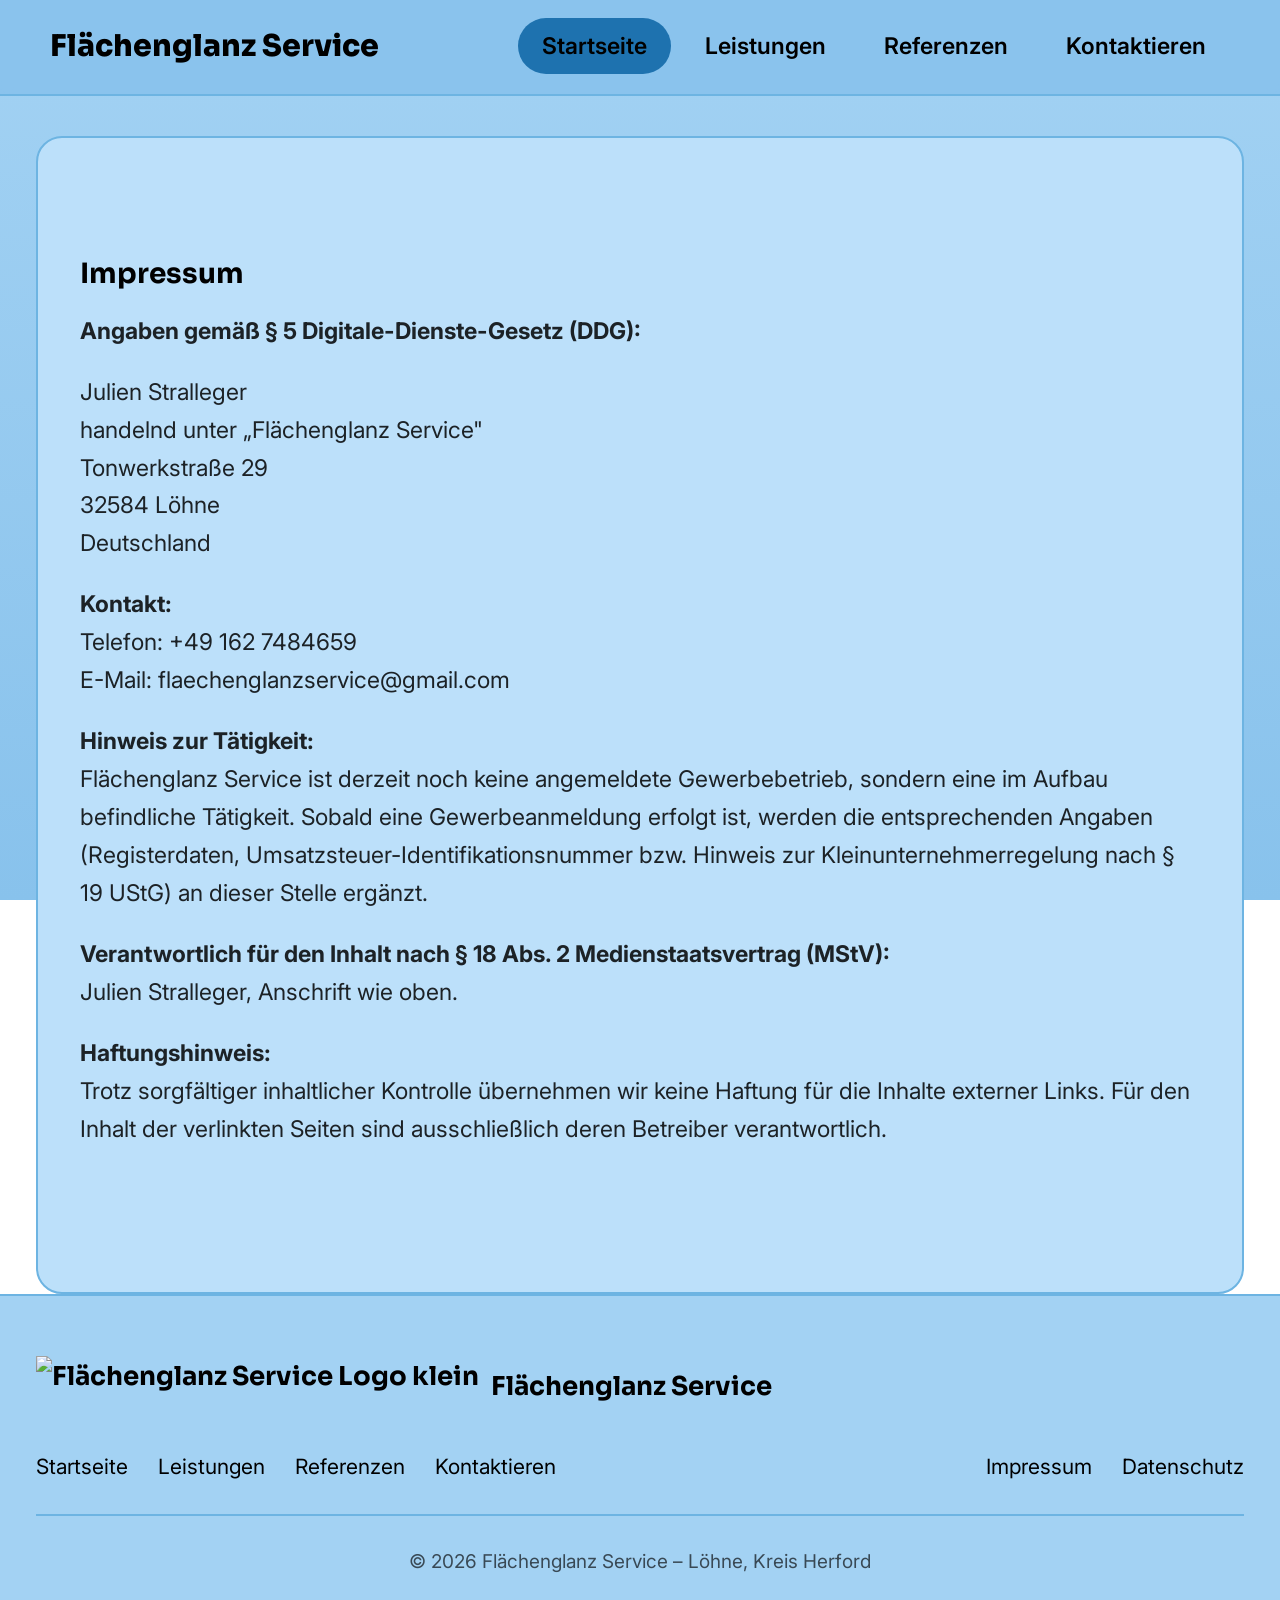
==== impressum-datenschutz.html @ c99ea128 "..." ====
<!DOCTYPE html>
<html lang="de">
<head>
<meta charset="UTF-8">
<meta name="viewport" content="width=device-width, initial-scale=1.0">
<title>Impressum & Datenschutz | Flächenglanz Service Löhne</title>
<meta name="description" content="Impressum und Datenschutzerklärung von Flächenglanz Service, Tonwerkstraße 29, 32584 Löhne.">
<meta name="robots" content="noindex, follow">
<meta name="keywords" content="Fensterreinigung Löhne, Fensterputzer Löhne, Fensterreinigung Kreis Herford, Glasreinigung Löhne, Fensterreinigung NRW, Flächenglanz Service">
<meta name="author" content="Flächenglanz Service">
<meta name="geo.region" content="DE-NW">
<meta name="geo.placename" content="Löhne">
<link rel="canonical" href="https://flaechenglanz.github.io/service/impressum-datenschutz.html">

<!-- Open Graph / Social Media Vorschau -->
<meta property="og:type" content="website">
<meta property="og:site_name" content="Flächenglanz Service">
<meta property="og:title" content="Impressum & Datenschutz | Flächenglanz Service">
<meta property="og:description" content="Rechtliche Informationen und Datenschutzerklärung von Flächenglanz Service.">
<meta property="og:image" content="https://flaechenglanz.github.io/service/images/Titelbild.jpg">
<meta property="og:url" content="https://flaechenglanz.github.io/service/impressum-datenschutz.html">
<meta property="og:locale" content="de_DE">
<meta name="twitter:card" content="summary_large_image">
<meta name="twitter:title" content="Impressum & Datenschutz | Flächenglanz Service">
<meta name="twitter:description" content="Rechtliche Informationen und Datenschutzerklärung von Flächenglanz Service.">
<meta name="twitter:image" content="https://flaechenglanz.github.io/service/images/Titelbild.jpg">

<link rel="icon" href="images/Logo_67.png">

<script type="application/ld+json">
{
  "@context": "https://schema.org",
  "@type": "LocalBusiness",
  "name": "Flächenglanz Service",
  "image": "images/Titelbild.jpg",
  "telephone": "+49 162 7484659",
  "email": "flaechenglanzservice@gmail.com",
  "priceRange": "€€",
  "address": {
    "@type": "PostalAddress",
    "streetAddress": "Tonwerkstraße 29",
    "addressLocality": "Löhne",
    "postalCode": "32584",
    "addressRegion": "NRW",
    "addressCountry": "DE"
  },
  "areaServed": {
    "@type": "GeoCircle",
    "geoMidpoint": {
      "@type": "GeoCoordinates",
      "latitude": 52.2045,
      "longitude": 8.7011
    },
    "geoRadius": "5000"
  },
  "description": "Professionelle Fensterreinigung in Löhne und Umgebung. Streifenfrei, zuverlässig und zu fairen Preisen.",
  "url": "https://flaechenglanz.github.io/service/"
}
</script>

<link rel="stylesheet" href="https://unpkg.com/leaflet@1.9.4/dist/leaflet.css" />
<script src="https://unpkg.com/leaflet@1.9.4/dist/leaflet.js"></script>

<style>
/* ==========================================================================
   Flächenglanz Service — Stylesheet v8 (Fixed & Restored)
   Design: durchgängig HELLES Blau-Theme
   Regel: Schriftfarbe ist IMMER Schwarz. Alle anderen Farben sind reine Blautöne.
   ========================================================================== */

@import url('https://fonts.googleapis.com/css2?family=Sora:wght@400;600;700;800&family=Inter:wght@400;500;600;700&display=swap');

:root{
  --c-950:#A3D2F3;   
  --c-900:#88C2EC;   
  --c-800:#BCE0FA;   
  --c-700:#6DB4E2;   
  --c-600:#4A9DD6;
  --c-500:#2785C8;
  --c-400:#1E72AF;   
  --c-300:#155E93;   
  --c-200:#0F456D;   
  --c-100:#082E4B;
  --c-why:#7BBBE7; /* exakte rechnerische Mitte zwischen Titelbild-Ton (c-950/c-900) und Über-mich-Ton (c-700/c-600) */

  --ink:#000000;
  --ink-on-dark:#000000;
  --ink-soft:rgba(0,0,0,0.85);
  --ink-faint:rgba(0,0,0,0.65);

  --font-display:'Sora', 'Inter', sans-serif;
  --font-body:'Inter', sans-serif;

  --radius-lg:26px;
  --radius-md:18px;
  --shadow-soft:0 24px 55px -20px rgba(12,45,70,0.35);
  --shadow-card:0 12px 35px -12px rgba(12,45,70,0.25);
  --max-w:1800px; 
}

*,*::before,*::after{ box-sizing:border-box; }
html{ scroll-behavior:smooth; font-size:20px; overflow-x:hidden; }
@media (max-width:720px){ html{ font-size:17px; } }
@media (max-width:420px){ html{ font-size:15px; } }

body{
  margin:0;
  font-family:var(--font-body);
  color:var(--ink);
  background:linear-gradient(180deg, var(--c-950) 0%, var(--c-900) 100%);
  background-attachment:fixed;
  line-height:1.65;
  -webkit-font-smoothing:antialiased;
  overflow-x:hidden;
  width:100%;
}

img{ max-width:100%; display:block; }
a{ color:inherit; text-decoration:none; cursor:pointer; }

h1,h2,h3,h4{
  font-family:var(--font-display);
  color:var(--ink);
  line-height:1.15;
  margin:0 0 .6em;
}

/* Specific styling for internal subpage headings to be only minimally larger than text */
.web-page:not(#page-startseite) h1 {
  font-size: 1.4rem;
  font-weight: 700;
}
.web-page:not(#page-startseite) h2 {
  font-size: 1.3rem;
  font-weight: 700;
}

.eyebrow{
  display:inline-flex;
  align-items:center;
  gap:.5em;
  font-weight:700;
  font-size:.85rem;
  letter-spacing:.14em;
  text-transform:uppercase;
  color:var(--ink);
}
.eyebrow::before{
  content:"";
  width:30px; height:3px;
  background:var(--c-400);
  display:inline-block;
}

.web-page { display: none; }
.web-page.active-page { display: block; }

.color-glow{ position:absolute; inset:0; overflow:hidden; pointer-events:none; z-index:0; }
.color-glow::before,.color-glow::after{ content:""; position:absolute; border-radius:50%; filter:blur(100px); }
.color-glow.blue::before{ width:400px; height:400px; top:-80px; right:-60px; background:rgba(30,114,175,0.25); }
.color-glow.teal::before{ width:360px; height:360px; bottom:-100px; left:-60px; background:rgba(30,114,175,0.20); }
.color-glow.gold::before{ width:340px; height:340px; top:-60px; left:8%; background:rgba(21,94,147,0.18); }
.color-glow.gold::after{ width:280px; height:280px; bottom:-80px; right:6%; background:rgba(30,114,175,0.15); }

.container{ max-width:var(--max-w); margin:0 auto; padding:0 50px; }
@media (max-width:600px){ .container{ padding:0 24px; } }
section{ position:relative; }
.section-pad{ padding:150px 0; }
@media (max-width:720px){ .section-pad{ padding:90px 0; } }

.glanz-streak{ position:absolute; inset:0; overflow:hidden; pointer-events:none; z-index:0; }
.glanz-streak::before{
  content:"";
  position:absolute;
  top:-20%; left:60%;
  width:35%; height:160%;
  background:linear-gradient(115deg, transparent 40%, rgba(30,114,175,0.35) 48%, rgba(30,114,175,0.55) 50%, rgba(30,114,175,0.35) 52%, transparent 60%);
  transform:rotate(8deg);
  opacity:.4;
}

/* ---------- Header ---------- */
.site-header{
  position:sticky; top:0; z-index:100;
  background:rgba(136,194,236,0.94);
  backdrop-filter:blur(12px);
  border-bottom:2px solid var(--c-700);
}
.nav-inner{
  display:flex; align-items:center; justify-content:space-between;
  padding:22px 50px; max-width:var(--max-w); margin:0 auto;
}
@media (max-width:600px){ .nav-inner{ padding:16px 20px; } }
.brand{
  display:flex; align-items:center; gap:14px;
  font-family:var(--font-display); font-weight:800; font-size:1.5rem;
  color:var(--ink);
}
@media (max-width:420px){ .brand{ font-size:1.15rem; } }

.nav-links{ display:flex; gap:10px; list-style:none; margin:0; padding:0; }
.nav-links a{
  color:var(--ink); font-weight:600; font-size:1.15rem;
  padding:14px 24px; border-radius:999px;
  transition:background .2s ease, color .2s ease;
}
.nav-links a:hover{ background:var(--c-700); color:var(--ink); }
.nav-links a.active{ background:var(--c-400); color:var(--ink); }

.nav-toggle{ display:none; background:none; border:none; color:var(--ink); font-size:1.8rem; cursor:pointer; }
@media (max-width:960px){
  .nav-links{ position:absolute; top:100%; left:0; right:0; flex-direction:column; background:var(--c-950); padding:16px; display:none; gap:4px; border-bottom:2px solid var(--c-700); }
  .nav-links.open{ display:flex; }
  .nav-toggle{ display:block; }
}

/* ---------- Buttons ---------- */
.btn{
  display:inline-flex; align-items:center; justify-content:center; gap:12px;
  padding:22px 46px; border-radius:999px; font-weight:700; font-size:1.2rem;
  border:2px solid transparent; cursor:pointer; color:var(--ink);
  transition:transform .18s ease, box-shadow .18s ease, background .18s ease, color .18s ease;
  white-space:nowrap; text-align:center;
  max-width:100%; overflow-wrap:break-word;
}
/* Buttons innerhalb von Grid-Karten dürfen umbrechen, damit sie nie die Karte sprengen */
.social-card .btn,
.clean-card .btn,
.ba-slider-grid .btn,
.pricecalc-card .btn{ white-space:normal; }

/* Grid-Kinder dürfen unter ihre Inhaltsbreite schrumpfen -> verhindert Overflow bei langen Buttons/Texten */
.social-proof-grid > *,
.clean-grid > *,
.ba-slider-grid > *,
.hero-grid > *,
.why-grid > *,
.about-grid > *,
.contact-layout > *{ min-width:0; }
.btn:hover{ transform:translateY(-3px) scale(1.02); box-shadow:0 16px 30px -8px rgba(30,114,175,0.55); }

.btn-primary{
  background:var(--c-400); color:var(--ink);
  box-shadow:0 12px 26px -10px rgba(30,114,175,0.45);
}
.btn-primary:hover{ background:var(--c-500); }

.btn-ghost{ background:transparent; border-color:var(--c-400); color:var(--ink); }
.btn-ghost:hover{ background:rgba(30,114,175,0.18); }

.btn-outline-navy{ background:transparent; border-color:var(--c-400); color:var(--ink); }
.btn-outline-navy:hover{ background:var(--c-400); color:var(--ink); }

.btn-row{ display:flex; gap:20px; flex-wrap:wrap; }

/* ---------- Hero ---------- */
.hero{
  position:relative;
  background:linear-gradient(155deg, var(--c-950) 0%, var(--c-900) 55%, var(--c-700) 100%);
  color:var(--ink);
  overflow:hidden;
  padding:150px 0 200px;
}
/* Startseite: Titel-Bereich bekommt die normale Standard-Blaufarbe der Website (wie Header/Body) */
#page-startseite .hero{
  background:linear-gradient(180deg, var(--c-950) 0%, var(--c-900) 100%);
}
.hero-grid {
  display: grid;
  grid-template-columns: 1.1fr 0.9fr;
  gap: 60px;
  align-items: center;
}
@media (max-width: 960px) {
  .hero-grid {
    grid-template-columns: 1fr;
    gap: 40px;
  }
}

#page-startseite .hero h1{ color:var(--ink); font-size:clamp(3.2rem, 5.5vw, 5.2rem); font-weight:800; margin-bottom:.4em; }
.hero .lead{ font-size:1.5rem; color:var(--ink-soft); max-width:52ch; margin-bottom:2.2em; }
.hero-tagline{ font-family:var(--font-display); font-weight:600; font-size:1.6rem; color:var(--ink); margin-bottom:.7em; }

.hero-photo-wrap{ position:relative; justify-self:end; width:100%; max-width:700px; }
.hero-photo{
  width:100%; border-radius:var(--radius-lg);
  box-shadow:var(--shadow-soft); transform:rotate(2.5deg);
  border:8px solid var(--c-700);
  transition: transform .25s ease, box-shadow .25s ease;
}
.hero-photo:hover {
  transform: rotate(2.5deg) scale(1.03);
  box-shadow: 0 30px 65px -15px rgba(12,45,70,0.5);
}
@media (max-width:900px){
  .hero-photo{ transform:none; }
  .hero-photo:hover{ transform:scale(1.02); }
}

.hero-badge{
  position:absolute; bottom:-30px; left:-35px;
  background:var(--c-800); color:var(--ink);
  padding:22px 32px; border-radius:var(--radius-md); box-shadow:var(--shadow-card);
  font-family:var(--font-display); font-weight:700; font-size:1.2rem;
  display:flex; align-items:center; gap:12px; transform:rotate(-3deg);
  border:2px solid var(--c-700);
  transition: transform .25s ease;
}
.hero-badge:hover {
  transform: rotate(-3deg) scale(1.04);
}
.hero-badge .dot{ width:12px; height:12px; border-radius:50%; background:var(--c-400); flex:none; }
@media (max-width:900px){ .hero-badge{ left:12px; bottom:-20px; transform:rotate(0deg); } }
@media (max-width:520px){ .hero-badge{ left:0; bottom:-20px; font-size:.9rem; padding:12px 18px; } }

/* ---------- Glass Cards ---------- */
.glass-card{
  background:rgba(188,224,250,0.85);
  border:2px solid var(--c-700);
  backdrop-filter:blur(16px);
  border-radius:var(--radius-lg);
  box-shadow:var(--shadow-card);
  transition: transform .25s ease, box-shadow .25s ease;
}
.glass-card:hover {
  transform: scale(1.02);
  box-shadow: 0 20px 45px -10px rgba(12,45,70,0.35);
}

/* ---------- Warum-mich-wählen ---------- */
.why-section{ background:var(--c-why); position:relative; overflow:hidden; }
.why-grid{ display:grid; grid-template-columns:1.15fr .85fr; gap:80px; align-items:center; position:relative; z-index:1; }
@media (max-width:900px){ .why-grid{ grid-template-columns:1fr; } }
.why-photo img{ width:100%; }
.why-photo img{ 
  border-radius:var(--radius-lg); box-shadow:var(--shadow-card); transform:rotate(-2deg); border:8px solid var(--c-700); width:100%; 
  transition: transform .25s ease, box-shadow .25s ease;
}
.why-photo img:hover {
  transform: rotate(-2deg) scale(1.03);
  box-shadow: 0 25px 50px -15px rgba(12,45,70,0.4);
}
@media (max-width:900px){
  .why-photo img{ transform:none; }
  .why-photo img:hover{ transform:scale(1.02); }
}

.check-list{ list-style:none; margin:0; padding:0; display:grid; gap:20px; }
.check-list li{
  display:flex; align-items:flex-start; gap:20px;
  font-size:1.35rem; font-weight:600; color:var(--ink);
  background:var(--c-800); padding:26px 32px; border-radius:var(--radius-md);
  border:2px solid var(--c-700);
  transition: transform .25s ease, box-shadow .25s ease;
}
.check-list li:hover {
  transform: scale(1.02);
  box-shadow: 0 16px 30px -10px rgba(12,45,70,0.3);
}
.check-list .tick{
  flex:none; width:40px; height:40px; border-radius:50%;
  background:var(--c-400); color:var(--ink);
  display:flex; align-items:center; justify-content:center; font-size:1.2rem; font-weight:800;
}

/* ---------- Über-mich Sektion ---------- */
.about-section{ background:linear-gradient(200deg, var(--c-700) 0%, var(--c-600) 50%, var(--c-700) 100%); color:var(--ink); position:relative; overflow:hidden; }
/* Bild und Text sollen auf JEDEM Gerät (Handy, iPad, PC) exakt das gleiche Größenverhältnis behalten -> feste 1fr/1fr Spalten, keine Umschaltung auf einspaltig */
.about-grid{ display:grid; grid-template-columns:1fr 1fr; gap:80px; align-items:center; position:relative; z-index:1; }
.about-grid img{ 
  border-radius:var(--radius-lg); box-shadow:var(--shadow-soft); transform:rotate(2deg); border:8px solid var(--c-700); 
  width:100%; margin: 0 auto; 
  transition: transform .25s ease, box-shadow .25s ease;
}
.about-grid img:hover {
  transform: rotate(2deg) scale(1.03);
  box-shadow: 0 30px 60px -15px rgba(12,45,70,0.45);
}
@media (max-width:600px){
  .about-grid{ gap:24px; }
}
#page-startseite .about-section h2{ font-size:2.4rem; color:var(--ink); }
.about-section p{ color:var(--ink-soft); font-size:1.3rem; }

/* ---------- CTA Band ---------- */
.cta-band{ background:linear-gradient(135deg, var(--c-950) 0%, var(--c-900) 60%, var(--c-950) 100%); color:var(--ink); text-align:center; padding:100px 0; border-top:2px solid var(--c-700); position:relative; z-index:1; }
.cta-band h2{ font-size:2.5rem; color:var(--ink); }
.cta-band p{ font-size:1.3rem; color:var(--ink-soft); max-width:60ch; margin:0 auto 2.2em; }

/* ---------- Footer ---------- */
.site-footer{ background:var(--c-950); color:var(--ink); padding:60px 0 40px; font-size:1.05rem; border-top:2px solid var(--c-700); }
.footer-inner{
  display:flex; flex-wrap:wrap; justify-content:space-between; gap:30px; align-items:center;
  border-bottom:2px solid var(--c-700); padding-bottom:30px; margin-bottom:30px;
}
.footer-brand{ display:flex; align-items:center; gap:12px; font-family:var(--font-display); font-weight:700; color:var(--ink); font-size:1.3rem; }
.footer-brand img{ height:64px; }
.footer-links{ display:flex; gap:30px; flex-wrap:wrap; list-style:none; margin:0; padding:0; }
.footer-links a{ color:var(--ink); }
.footer-links a:hover{ color:var(--c-300); }
.footer-legal{ text-align:center; color:var(--ink-faint); font-size:.95rem; }

/* ---------- Leistungen Grid ---------- */
/* Immer exakt 3 Leistungen pro Reihe (2 Reihen à 3) auf jedem Gerät -> Handy, iPad und PC */
.clean-grid{ display:grid; grid-template-columns:repeat(3, 1fr); gap:36px; margin-top:40px; }
.clean-card{
  background:var(--c-800); border-radius:var(--radius-lg); overflow:hidden;
  box-shadow:var(--shadow-card); border:2px solid var(--c-700); border-top:5px solid var(--c-400);
  transition: transform .25s ease, box-shadow .25s ease;
}
.clean-card:hover {
  transform: scale(1.03);
  box-shadow: 0 20px 45px -12px rgba(12,45,70,0.35);
}
.clean-card .clean-media{ height:280px; overflow:hidden; }
.clean-card .clean-media img{ width:100%; height:100%; object-fit:cover; }
.clean-card .clean-body{ padding:36px; }
.clean-card .clean-num{ font-family:var(--font-display); font-weight:800; font-size:.9rem; color:var(--ink); letter-spacing:.1em; }
.clean-card h3{ font-size:1.45rem; margin:.4em 0 0; color:var(--ink); }
.clean-card p{ color:var(--ink-soft); font-size:1.15rem; margin:.6em 0 0; }

/* ---------- Preisrechner CTA-Karte ---------- */
.pricecalc-card{
  display:grid; grid-template-columns:1.1fr 1fr; gap:0; align-items:stretch;
  overflow:hidden; background:var(--c-800); border-radius:var(--radius-lg);
  box-shadow:var(--shadow-card); border:2px solid var(--c-700);
  transition: transform .25s ease, box-shadow .25s ease;
}
.pricecalc-card:hover {
  transform: scale(1.02);
  box-shadow: 0 22px 50px -10px rgba(12,45,70,0.35);
}
.pricecalc-card .pricecalc-media{
  display:flex; align-items:center; justify-content:center;
  background:var(--c-900); padding:30px;
}
.pricecalc-card img{ width:100%; height:100%; max-height:480px; object-fit:contain; }
.pricecalc-card .pricecalc-text{ padding:60px; display:flex; flex-direction:column; justify-content:center; }
.pricecalc-card .pricecalc-text h3{ font-size:2rem; }
.pricecalc-card .pricecalc-text p{ font-size:1.3rem; margin-bottom:1.8em; }
@media (max-width:960px){
  .pricecalc-card{ grid-template-columns:1fr; }
  .pricecalc-card .pricecalc-media{ padding:30px; }
  .pricecalc-card img{ height:auto; max-height:360px; }
}

/* ---------- FAQ Akkordeon ---------- */
.faq-list{ display:grid; gap:24px; margin-top:30px; }
.faq-item{
  background:var(--c-800); border:2px solid var(--c-700); border-radius:var(--radius-lg);
  overflow:hidden; border-left:5px solid var(--c-400);
  transition: transform .25s ease, box-shadow .25s ease;
}
.faq-item:hover {
  transform: scale(1.015);
  box-shadow: 0 15px 35px -10px rgba(12,45,70,0.3);
}
.faq-item summary{
  list-style:none; cursor:pointer; padding:34px 40px;
  display:flex; align-items:center; justify-content:space-between; gap:20px;
  font-family:var(--font-display); font-weight:700; font-size:1.45rem; color:var(--ink);
}
.faq-item summary::-webkit-details-marker{ display:none; }
.faq-item summary .faq-plus{
  flex:none; width:36px; height:36px; border-radius:50%; background:var(--c-700); color:var(--ink);
  display:flex; align-items:center; justify-content:center; font-size:1.3rem; font-weight:800;
  transition:transform .2s ease, background .2s ease;
}
.faq-item[open] summary .faq-plus{ background:var(--c-400); color:var(--ink); transform:rotate(45deg); }
.faq-item .faq-body{ padding:0 40px 36px; display:grid; grid-template-columns:auto 1fr; gap:24px; align-items:start; }
.faq-item .faq-icon{
  flex:none; width:50px; height:50px; border-radius:50%;
  background:var(--c-700); color:var(--ink);
  display:flex; align-items:center; justify-content:center;
  font-size:1.3rem; font-weight:800; font-family:var(--font-display);
}
.faq-item .faq-text{ display:grid; gap:16px; font-size:1.2rem; }
.faq-item .faq-body p{ color:var(--ink-soft); margin:0; }

/* ---------- Referenzen ---------- */
.ba-slider-grid{ display:grid; grid-template-columns:repeat(auto-fit, minmax(280px, 1fr)); gap:36px; margin:40px 0 0; }
.ba-slider{
  position:relative; border-radius:var(--radius-lg); overflow:hidden;
  box-shadow:var(--shadow-card); border:2px solid var(--c-700); background:var(--c-800);
  user-select:none; -webkit-user-select:none;
  transition: transform .25s ease, box-shadow .25s ease;
}
.ba-slider:hover {
  transform: scale(1.02);
  box-shadow: 0 20px 45px -12px rgba(12,45,70,0.4);
}
.ba-slider .ba-frame{ position:relative; width:100%; overflow:hidden; aspect-ratio:4/3; }
.ba-slider img{ position:absolute; inset:0; width:100%; height:100%; object-fit:cover; display:block; }
.ba-slider .ba-handle{
  position:absolute; top:0; bottom:0; width:3px; background:rgba(0,0,0,0.6);
  pointer-events:none; z-index:3;
}
.ba-slider .ba-label{
  position:absolute; top:18px; z-index:2; font-family:var(--font-display); font-weight:700;
  font-size:.9rem; letter-spacing:.08em; text-transform:uppercase; color:var(--ink);
  background:rgba(188,224,250,0.92); padding:8px 16px; border-radius:999px;
  border:2px solid var(--c-700); pointer-events:none;
}
.ba-label-left { left: 18px; }
.ba-label-right { right: 18px; }

.social-proof-grid{ display:grid; grid-template-columns:repeat(auto-fit, minmax(300px, 1fr)); gap:36px; }
.social-card{
  border-radius:var(--radius-lg); overflow:hidden; box-shadow:var(--shadow-card);
  background:var(--c-800); border:2px solid var(--c-700); text-align:center; 
  transition: transform .2s ease, box-shadow .2s ease;
  border-bottom:5px solid var(--c-400);
}
.social-card:hover{ 
  transform: translateY(-6px) scale(1.03); 
  box-shadow: 0 20px 45px -10px rgba(12,45,70,0.45);
}
.social-card .social-banner{ height:200px; overflow:hidden; }
.social-card .social-body{ padding:40px; }
.social-card h3{ font-size:1.5rem; }
.social-card p{ font-size:1.1rem; color:var(--ink-soft); }

/* ---------- Kontakt ---------- */
.contact-layout{ display:grid; grid-template-columns:1.1fr .9fr; gap:64px; align-items:start; }
@media (max-width:1100px){ .contact-layout{ grid-template-columns:1fr; } }
.contact-card{ padding:60px; }
.contact-card p{ font-size:1.25rem; line-height:1.6; }

.form-group{ margin-bottom:26px; }
.form-group label{ display:block; font-weight:700; font-size:1.05rem; color:var(--ink); margin-bottom:10px; }
.form-group input,
.form-group textarea{
  width:100%; padding:18px 22px; border-radius:14px; border:2px solid var(--c-600);
  font-family:var(--font-body); font-size:1.15rem; background:var(--c-900); color:var(--ink);
  transition:border-color .2s ease;
}
.form-group input:focus, .form-group textarea:focus{ outline:none; border-color:var(--c-400); background:var(--c-800); }

.phone-pill{
  display:inline-flex; align-items:center; gap:14px; background:var(--c-400); color:var(--ink);
  padding:18px 32px; border-radius:999px; font-weight:700; font-size:1.3rem; margin-top:12px;
  transition: transform .2s ease;
}
.phone-pill:hover {
  transform: scale(1.04);
}

.hours-box {
  background: var(--c-800);
  border: 2px solid var(--c-700);
  border-radius: var(--radius-lg);
  padding: 40px;
  box-shadow: var(--shadow-card);
  margin-top: 40px;
  transition: transform .25s ease, box-shadow .25s ease;
}
.hours-box:hover {
  transform: scale(1.015);
  box-shadow: 0 20px 45px -10px rgba(12,45,70,0.35);
}

.hours-table{ width:100%; border-collapse:collapse; }
.hours-table td{ padding:20px 10px; border-bottom:2px solid var(--c-700); font-weight:600; color:var(--ink); font-size:1.25rem; }
.hours-table tr:last-child td{ border-bottom: none; }
.hours-table td:last-child{ text-align:right; }

.map-frame{ border-radius:var(--radius-lg); overflow:hidden; box-shadow:var(--shadow-card); border:2px solid var(--c-700); transition: transform .25s ease; }
.map-frame:hover { transform: scale(1.015); }

.leaflet-container { font-size: 0.8rem !important; }

.text-center{ text-align:center; }
.mt-lg{ margin-top:76px; }

/* ---------- Tablet-Feinabstimmung (iPad Hoch- & Querformat: 721px–1366px, deckt auch iPad Pro 12.9" ab) ---------- */
@media (min-width:721px) and (max-width:1366px){
  #page-startseite .hero h1{ font-size: clamp(2.6rem, 6vw, 3.6rem); }
  .container{ padding: 0 36px; }
  .pricecalc-card .pricecalc-text{ padding: 40px; }
  .clean-card .clean-body{ padding: 26px; }
  .social-card .btn,
  .clean-card .btn,
  .ba-slider-grid .btn{ padding:18px 28px; font-size:1.05rem; }
  .social-proof-grid,
  .ba-slider-grid{ grid-template-columns:repeat(auto-fit, minmax(240px, 1fr)); }
}
/* Ab hier eigene Regel NUR für größere Tablets (iPad Pro 11"/12.9" quer usw.),
   damit sie sich nicht mit der bestehenden Einspalten-Regel bei max-width:900px beißt
   (sonst wurde das Hero-Bild bei 721-900px in eine zu schmale Spalte gequetscht) */
@media (min-width:901px) and (max-width:1366px){
  .hero-grid{ grid-template-columns: 1fr 1fr; gap: 40px; }
  .hero-photo-wrap{ max-width: 100%; }
}
/* Hero-Bild im echten iPad-Hochformat-Bereich (721-900px) etwas großzügiger darstellen */
@media (min-width:721px) and (max-width:900px){
  .hero-photo-wrap{ max-width: 560px; margin: 0 auto; }
  .clean-grid{ gap: 20px; }
  .clean-card .clean-media{ height: 160px; }
  .clean-card .clean-body{ padding: 16px; }
  .clean-card h3{ font-size: 1.1rem; }
  .clean-card p{ font-size: .95rem; }
}

/* Handys (<721px): 3 Spalten bleiben erhalten, Karten aber deutlich kompakter, damit sie nicht gequetscht wirken */
@media (max-width:720px){
  .clean-grid{ gap: 10px; }
  .clean-card{ border-width:1px; border-top-width:3px; }
  .clean-card .clean-media{ height: 70px; }
  .clean-card .clean-body{ padding: 8px; }
  .clean-card .clean-num{ font-size: .65rem; }
  .clean-card h3{ font-size: .78rem; margin-top:.3em; }
  .clean-card p{ font-size: .68rem; margin-top:.3em; line-height:1.3; }
}
@media (max-width:420px){
  .clean-card .clean-media{ height: 55px; }
  .clean-card .clean-body{ padding: 6px; }
  .clean-card h3{ font-size: .7rem; }
  .clean-card p{ display:none; }
}

/* Startseite: "Warum mich wählen" & "Über mich"-Bilder wirken im iPad-Bereich (721-1366px) zu klein,
   da dort weiterhin die 2-spaltige PC-Aufteilung mit 80px-Gap genutzt wird. Auf Tablets stattdessen
   wie auf dem Handy einspaltig darstellen, damit die Bilder groß und klar zu sehen sind. */
@media (min-width:721px) and (max-width:1366px){
  .why-grid{ grid-template-columns:1fr; gap:40px; }
  .why-photo img{ transform:none; max-width:520px; margin:0 auto; }
  .why-photo img:hover{ transform:scale(1.02); }
  .about-grid{ grid-template-columns:1fr; gap:40px; }
  .about-grid img{ transform:none; max-width:520px; margin:0 auto; display:block; }
  .about-grid img:hover{ transform:scale(1.02); }
}

/* ---------- Scroll-Reveal-Animation: Wisch-Effekt von links nach rechts (alle Hauptseiten) ---------- */
/* Der Kasten (clip) bleibt gerade/rechteckig; der 40px-Puffer sorgt dafür,
   dass leicht gekippte Fotos samt Rahmen/Schatten (z.B. .why-photo img,
   .about-grid img mit rotate()) beim Wischen nicht an den Ecken abgeschnitten
   werden und dadurch "gebuggt" aussehen. */
.reveal{
  opacity:0;
  clip-path: inset(-40px 100% -40px -40px);
  -webkit-clip-path: inset(-40px 100% -40px -40px);
  transform:translateX(-30px);
  transition: clip-path .9s cubic-bezier(.25,.75,.35,1),
              -webkit-clip-path .9s cubic-bezier(.25,.75,.35,1),
              transform .9s cubic-bezier(.25,.75,.35,1),
              opacity .4s ease;
}
.reveal.is-visible{
  opacity:1;
  clip-path: inset(-40px -40px -40px -40px);
  -webkit-clip-path: inset(-40px -40px -40px -40px);
  transform:translateX(0);
}
.reveal.reveal-delay{
  transition-delay:.18s;
}

/* ---------- Rechtstexte ---------- */
.legal-page { padding: 80px 0; background: var(--c-800); border-radius: var(--radius-lg); margin-top: 40px; border: 2px solid var(--c-700); }
.legal-container { max-width: 1200px; margin: 0 auto; padding: 40px; color: var(--ink); }
.legal-container h2 { font-size: 1.2rem !important; margin-top: 1.5em; }
.legal-container p, .legal-container li { font-size: 1.15rem; color: var(--ink-soft); }

/* ---------- Eingebetteter Preisrechner (Kontaktformular) ---------- */
.pk-embed{ margin:8px 0 30px; }
.pk-embed .pk-intro{ margin-bottom:22px; }
.pk-embed .pk-intro .eyebrow{ margin-bottom:8px; }
.pk-embed .pk-intro h3{ margin:0 0 6px; font-size:1.3rem; font-family:var(--font-display); font-weight:800; color:var(--ink); }
.pk-embed .pk-intro p{ margin:0; color:var(--ink-soft); font-size:.98rem; }
.pk-embed .card{ background:var(--c-800); border:2px solid var(--c-700); border-radius:var(--radius-lg); box-shadow:var(--shadow-card); padding:28px 26px; margin-bottom:22px; }
.pk-embed .step-label{ display:flex; align-items:center; gap:14px; margin-bottom:20px; }
.pk-embed .step-number{ width:36px; height:36px; border-radius:50%; background:var(--c-400); color:#fff; display:flex; align-items:center; justify-content:center; font-size:16px; font-weight:800; font-family:var(--font-display); flex-shrink:0; }
.pk-embed .step-label h4{ margin:0; font-size:1.2rem; color:var(--ink); font-weight:800; font-family:var(--font-display); }
.pk-embed .window-item{ border:2px solid var(--c-700); border-radius:12px; padding:22px; margin-bottom:18px; background:var(--c-900); color:var(--ink); }
.pk-embed .window-item:last-child{ margin-bottom:0; }
.pk-embed .window-title{ display:flex; align-items:center; gap:12px; margin-bottom:8px; }
.pk-embed .window-icon{ width:34px; height:34px; border-radius:9px; background:var(--c-400); display:flex; align-items:center; justify-content:center; flex-shrink:0; }
.pk-embed .window-icon svg{ width:20px; height:20px; stroke:#fff; }
.pk-embed .window-title strong{ font-size:1.05rem; color:var(--ink); font-weight:800; font-family:var(--font-display); }
.pk-embed .window-desc{ font-size:.9rem; color:var(--ink-soft); margin:0 0 8px 46px; font-weight:600; }
.pk-embed .window-price{ font-size:.92rem; color:var(--ink); font-weight:800; margin:0 0 16px 46px; }
.pk-embed .window-controls{ display:flex; flex-wrap:wrap; gap:18px; margin-left:46px; align-items:flex-end; }
.pk-embed .field-group{ display:flex; flex-direction:column; gap:6px; color:var(--ink); }
.pk-embed .field-group label.field-label{ font-size:12px; font-weight:800; color:var(--ink); text-transform:uppercase; letter-spacing:.04em; }
.pk-embed input[type="number"], .pk-embed select{ width:100%; padding:10px 14px; border:2px solid var(--c-700); border-radius:10px; font-size:16px; font-weight:700; color:var(--ink); background:var(--c-800); font-family:var(--font-body); }
.pk-embed input[type="number"]{ width:100px; }
.pk-embed input:focus, .pk-embed select:focus{ outline:none; border-color:var(--c-400); box-shadow:0 0 0 4px rgba(30,114,175,0.2); }
.pk-embed .extras-box{ margin-top:20px; margin-left:46px; padding:18px 20px; background:var(--c-800); border:2px dashed var(--c-700); border-radius:10px; }
.pk-embed .extras-title{ font-size:12px; font-weight:800; color:var(--ink); text-transform:uppercase; letter-spacing:.04em; margin-bottom:14px; }
.pk-embed .extras-grid{ display:flex; flex-direction:column; gap:16px; }
.pk-embed .extra-row{ display:flex; align-items:center; justify-content:space-between; flex-wrap:wrap; gap:12px; border-bottom:1px solid rgba(0,0,0,0.1); padding-bottom:12px; }
.pk-embed .extra-row:last-child{ border-bottom:none; padding-bottom:0; }
.pk-embed .extra-info{ display:flex; flex-direction:column; gap:4px; }
.pk-embed .extra-label-text{ font-size:.9rem; font-weight:700; color:var(--ink); }
.pk-embed .extra-badge{ font-size:11px; font-weight:800; color:var(--ink); background:var(--c-900); padding:2px 6px; border-radius:4px; width:fit-content; }
.pk-embed .extra-counter-wrap{ display:flex; align-items:center; gap:10px; }
.pk-embed .extra-input-label{ font-size:13px; font-weight:700; color:var(--ink); }
.pk-embed .included-note, .pk-embed .surcharge-note{ display:flex; align-items:flex-start; gap:12px; background:var(--c-900); border:2px solid var(--c-700); border-radius:10px; padding:14px 18px; margin-bottom:20px; }
.pk-embed .included-note:last-child, .pk-embed .surcharge-note:last-child{ margin-bottom:0; }
.pk-embed .included-note svg, .pk-embed .surcharge-note svg{ flex-shrink:0; margin-top:2px; width:20px; height:20px; stroke:var(--ink); }
.pk-embed .included-note p, .pk-embed .surcharge-note p{ margin:0; font-size:.88rem; line-height:1.6; color:var(--ink-soft); font-weight:600; }
.pk-embed .included-note strong, .pk-embed .surcharge-note strong{ color:var(--ink); font-weight:800; }
.pk-embed .pk-calc-button{ display:block; width:100%; padding:20px; margin-top:6px; background:var(--c-400); color:#fff; border:2px solid transparent; border-radius:999px; font-size:1.15rem; font-weight:700; font-family:var(--font-display); cursor:pointer; box-shadow:0 12px 26px -10px rgba(30,114,175,0.45); transition:transform .18s ease, box-shadow .18s ease, background .18s ease; }
.pk-embed .pk-calc-button:hover{ background:var(--c-500); transform:translateY(-3px) scale(1.01); }
.pk-embed .result-card{ display:none; background:var(--c-900); color:var(--ink); border-radius:var(--radius-lg); padding:28px; box-shadow:var(--shadow-soft); border:3px solid var(--c-400); margin-top:26px; }
.pk-embed .result-card.visible{ display:block; }
.pk-embed .result-card h4{ margin:0 0 6px; font-size:13px; text-transform:uppercase; letter-spacing:.1em; color:var(--ink); font-weight:800; font-family:var(--font-display); }
.pk-embed .result-total{ font-size:2.4rem; font-weight:800; margin:6px 0 18px; color:var(--ink); font-family:var(--font-display); }
.pk-embed .result-breakdown{ border-top:2px solid var(--c-700); padding-top:16px; display:flex; flex-direction:column; gap:10px; }
.pk-embed .result-row{ display:flex; justify-content:space-between; font-size:.92rem; color:var(--ink); font-weight:700; }
.pk-embed .result-row span:last-child{ font-weight:900; }
.pk-embed .result-empty{ font-size:.92rem; color:var(--ink); margin-top:8px; font-weight:700; }
.pk-embed .pk-required-hint{ display:none; color:#b42318; font-weight:700; font-size:.9rem; margin-top:10px; }
.pk-embed .pk-required-hint.visible{ display:block; }
@media (max-width:580px){ .pk-embed .window-desc, .pk-embed .window-price, .pk-embed .window-controls, .pk-embed .extras-box{ margin-left:0; } }

/* ---------- Status-Button Preisrechner im Kontaktformular ---------- */
.pk-status-btn{
  display:flex; align-items:center; gap:18px; width:100%; text-align:left;
  background:var(--c-800); border:2px solid var(--c-700); border-radius:14px;
  padding:18px 20px; cursor:pointer; font-family:var(--font-body);
  transition:transform .18s ease, box-shadow .18s ease, border-color .18s ease, background .18s ease;
}
.pk-status-btn:hover{ transform:translateY(-2px); box-shadow:var(--shadow-card); border-color:var(--c-400); }
.pk-status-btn.done{ border-color:#1a7f37; background:#eaf7ee; }
.pk-status-btn.pending{ border-color:#b42318; background:#fdecec; }
.pk-status-icon{
  width:44px; height:44px; border-radius:50%; flex-shrink:0;
  display:flex; align-items:center; justify-content:center;
  font-weight:900; font-size:22px; font-family:var(--font-display); color:#fff;
  background:#b42318;
}
.pk-status-btn.done .pk-status-icon{ background:#1a7f37; }
.pk-status-text{ display:flex; flex-direction:column; gap:2px; flex:1; min-width:0; }
.pk-status-text strong{ font-size:1.05rem; color:var(--ink); font-family:var(--font-display); font-weight:800; }
.pk-status-text span{ font-size:.9rem; color:var(--ink-soft); font-weight:600; }
.pk-status-arrow{ font-size:32px; color:var(--ink-soft); font-weight:700; line-height:1; }
.pk-required-hint{ display:none; color:#b42318; font-weight:700; font-size:.9rem; margin-top:10px; }
.pk-required-hint.visible{ display:block; }

/* ---------- Übernehmen-Button (Standalone-Preisrechner) ---------- */
.pk-embed .pk-to-form-btn{
  display:none; width:100%; margin-top:18px; padding:18px;
  background:#1a7f37; color:#fff; border:2px solid transparent; border-radius:999px;
  font-size:1.1rem; font-weight:800; font-family:var(--font-display); cursor:pointer;
  box-shadow:0 12px 26px -10px rgba(26,127,55,.5);
  transition:transform .18s ease, box-shadow .18s ease, background .18s ease;
}
.pk-embed .pk-to-form-btn.visible{ display:block; }
.pk-embed .pk-to-form-btn:hover{ background:#166a2d; transform:translateY(-3px) scale(1.01); }
</style>
</head>
<body>

<header class="site-header">
  <div class="nav-inner">
    <a href="index.html" onclick="event.preventDefault(); navigateTo('startseite')" class="brand">
      Flächenglanz Service
    </a>
    <button class="nav-toggle" aria-label="Menü öffnen" onclick="document.querySelector('.nav-links').classList.toggle('open')">☰</button>
    <ul class="nav-links">
      <li><a id="nav-startseite" href="index.html" onclick="event.preventDefault(); navigateTo('startseite')" class="active">Startseite</a></li>
      <li><a id="nav-leistungen" href="leistungen.html" onclick="event.preventDefault(); navigateTo('leistungen')">Leistungen</a></li>
      <li><a id="nav-referenzen" href="referenzen.html" onclick="event.preventDefault(); navigateTo('referenzen')">Referenzen</a></li>
      <li><a id="nav-kontaktieren" href="kontakt.html" onclick="event.preventDefault(); navigateTo('kontaktieren')">Kontaktieren</a></li>
    </ul>
  </div>
</header>

<div id="page-startseite" class="web-page">
  <section class="hero">
    <div class="glanz-streak"></div>
    <div class="container hero-grid" style="position:relative; z-index:1;">
      <div>
        <div class="hero-tagline">Ihre Fensterreinigung in Löhne und Umgebung</div>
        <h1>Flächenglanz Service:</h1>
        <p class="lead">Wir sorgen mit einer sorgfältigen und zuverlässigen Fensterreinigung für eine klare Sicht und glänzende Fenster, damit Ihr Zuhause wieder ein Stück gepflegter und einladender wirkt.</p>
        <div class="btn-row">
          <a href="leistungen.html" onclick="event.preventDefault(); navigateTo('leistungen')" class="btn btn-primary">Leistungen</a>
          <a href="kontakt.html" onclick="event.preventDefault(); navigateTo('kontaktieren')" class="btn btn-ghost">Kontaktieren</a>
        </div>
      </div>
      <div class="hero-photo-wrap">
        <img src="images/Titelbild.jpg" alt="Fensterreinigung Löhne" class="hero-photo">
      </div>
    </div>
  </section>

  <section class="why-section section-pad">
    <div class="color-glow teal"></div>
    <div class="container why-grid">
      <div class="why-photo reveal">
        <img src="images/Gewischtes_Fenster.jpeg" alt="Inhaber von Flächenglanz Service" loading="lazy">
      </div>
      <div class="reveal reveal-delay">
        <div class="eyebrow">Warum uns wählen?</div>
        <h2>Warum uns wählen?</h2>
        <ul class="check-list">
          <li><span class="tick">✓</span> Zuverlässig & pünktlich — wir halten unsere Termine ein</li>
          <li><span class="tick">✓</span> Streifenfreies Ergebnis — ohne zurückbleibenden Schmutz</li>
          <li><span class="tick">✓</span> Faire Preise — passend zur Größe Ihrer Fenster</li>
          <li><span class="tick">✓</span> Reinigung innen und außen — inklusive Rahmen und Bank</li>
        </ul>
        <div class="btn-row" style="margin-top:28px;">
          <a href="preisrechner.html" onclick="event.preventDefault(); navigateTo('preisrechner')" class="btn btn-outline-navy">Preis berechnen</a>
          <a href="referenzen.html" onclick="event.preventDefault(); navigateTo('referenzen')" class="btn btn-outline-navy">Referenzen</a>
        </div>
      </div>
    </div>
  </section>

  <section class="about-section section-pad">
    <div class="color-glow gold"></div>
    <div class="container about-grid">
      <div class="reveal">
        <img src="images/Logo_Webseite.png" alt="Flächenglanz Service Logo" loading="lazy">
      </div>
      <div class="reveal reveal-delay">
        <div class="eyebrow">Über uns</div>
        <h2>Wer sind wir eigentlich, und warum machen wir dieses Business?</h2>
        <p>Ich bin ein 16-jähriger Junge, der neben der Schule den Schritt in die Selbstständigkeit wagen möchte. Deshalb leite ich nun Flächenglanz Service und werde dabei teilweise von meinem Bruder und einem guten Freund unterstützt, wenn Aufträge anstehen. Gemeinsam möchten wir dazu beitragen, dass Fenster wieder sauber, klar und gepflegt aussehen.</p>
        <p>Die Idee zu diesem Business entstand, als ich gesehen habe, welchen Unterschied eine gründliche Fensterreinigung machen kann. Verschmutzte Fenster können mit genug Arbeit, Zeit und der richtigen Reinigung wieder deutlich sauberer und streifenfrei aussehen. Diese Veränderung hat mich begeistert und motiviert, selbst aktiv zu werden.</p>
        <p>Deshalb habe ich mich entschieden, nun meinen eigenen Reinigungsservice für Fenster und später noch weitere Leistungen wie Einfahrten und Terrassen aufzubauen.</p>
        <p>Mein großes Ziel ist es, jedem Kunden eine gründliche und vor allem zuverlässige Dienstleistung zu bieten. Deshalb geben mein Team und ich bei jedem Auftrag unser Bestes und werden Tag für Tag besser, um diesem Ziel immer näher zu kommen.</p>
      </div>
    </div>
  </section>
</div>

<div id="page-leistungen" class="web-page">
  <section class="hero" style="padding:40px 0 50px;">
    <div class="glanz-streak"></div>
    <div class="container" style="position:relative; z-index:1;">
      <h1>Was reinigen wir alles?</h1>
    </div>
  </section>

  <section class="section-pad" style="padding:60px 0;">
    <div class="container">
      <div class="clean-grid">
        <div class="clean-card">
          <div class="clean-media"><img src="images/sauberes_Glass.png" alt="Fensterglas reinigen" loading="lazy"></div>
          <div class="clean-body">
            <div class="clean-num">01</div>
            <h3>Fensterglas</h3>
            <p>Einwaschen und Abziehen des Fensterglases auf beiden Seiten.</p>
          </div>
        </div>
        <div class="clean-card">
          <div class="clean-media"><img src="images/sauberer_rahmen.png" alt="Rahmen und Falz reinigen" loading="lazy"></div>
          <div class="clean-body">
            <div class="clean-num">02</div>
            <h3>Rahmen und Falz</h3>
            <p>Reinigung des Fensterrahmens inklusive Fensterfalz mit Mikrofasertüchern.</p>
          </div>
        </div>
        <div class="clean-card">
          <div class="clean-media"><img src="images/Sauberes_Fenster_Innen.png" alt="Fensterbank reinigen" loading="lazy"></div>
          <div class="clean-body">
            <div class="clean-num">03</div>
            <h3>Fensterbank</h3>
            <p>Abschrubben der Fensterrahmen innen und außen mit Mikrofaserschwämmen.</p>
          </div>
        </div>
        <div class="clean-card">
          <div class="clean-media"><img src="images/Sprossen.png" alt="Sprossenfenster reinigen" loading="lazy"></div>
          <div class="clean-body">
            <div class="clean-num">04</div>
            <h3>Sprossenfenster</h3>
            <p>Gründliches Reinigen auch bei Sprossenfenstern mit Mikrofasertüchern, sauber Scheibe für Scheibe inklusive der Sprossen selbst.</p>
          </div>
        </div>
        <div class="clean-card">
          <div class="clean-media"><img src="images/wintergarten.png" alt="Glasflächen reinigen" loading="lazy"></div>
          <div class="clean-body">
            <div class="clean-num">05</div>
            <h3>Glasflächen</h3>
            <p>Sauberes Einwaschen und Abziehen auch bei Schaufenstern, Wintergärten oder größeren Glasfronten (solange diese Flächen sicher und ohne den Einsatz von hohen Leitern erreichbar sind).</p>
          </div>
        </div>
        <div class="clean-card">
          <div class="clean-media"><img src="images/Dachfenster.png" alt="Dachfenster reinigen" loading="lazy"></div>
          <div class="clean-body">
            <div class="clean-num">06</div>
            <h3>Dachfenster</h3>
            <p>Sorgfältige Reinigung auch bei gekippten Dachfenstern, solange sich diese so öffnen lassen, dass sich beide Seiten von innen reinigen lassen.</p>
          </div>
        </div>
      </div>

      <div class="btn-row" style="margin-top:56px;">
        <a href="referenzen.html" onclick="event.preventDefault(); navigateTo('referenzen')" class="btn btn-primary">Zu unseren Ergebnissen</a>
        <a href="kontakt.html" onclick="event.preventDefault(); navigateTo('kontaktieren')" class="btn btn-outline-navy">Kontaktieren</a>
      </div>
    </div>
  </section>

  <section class="section-pad" style="padding-top:0;">
    <div class="container">
      <div class="eyebrow">Schnell & unverbindlich</div>
      <h2>Was kostet Ihre Fensterreinigung?</h2>
      <a href="preisrechner.html" onclick="event.preventDefault(); navigateTo('preisrechner')" class="pricecalc-card">
        <div class="pricecalc-media">
          <img src="images/Preisrechner.png" alt="Preisrechner Fensterreinigung" loading="lazy">
        </div>
        <div class="pricecalc-text">
          <h3>Preisrechner Fensterreinigung</h3>
          <p style="color:var(--ink-soft);">Beantworten Sie ein paar kurze Fragen zu Ihren Fenstern und erhalten Sie sofort Ihren persönlichen Preis.</p>
          <span class="btn btn-primary">Zum Preisrechner</span>
        </div>
      </a>
    </div>
  </section>

  <section class="section-pad" style="padding-top:0;">
    <div class="container">
      <div class="eyebrow gold">Gut zu wissen</div>
      <h2>Häufige Fragen zur Reinigung</h2>
      <div class="faq-list">
        <details class="faq-item">
          <summary>Warum sind die Preise so?<span class="faq-plus">+</span></summary>
          <div class="faq-body">
            <div class="faq-icon" aria-hidden="true">€</div>
            <div class="faq-text">
              <p>Da wir unseren Service gerade erst aufbauen, bieten wir unsere Leistungen bewusst unter dem üblichen Marktpreis an. So können wir mit jedem Auftrag mehr Erfahrung sammeln und unsere Arbeit weiter verbessern.</p>
              <p>Als Gegenleistung bitten wir darum, unseren Arbeitseinsatz vor Ort für unsere Social-Media-Kanäle dokumentieren zu dürfen — selbstverständlich nur mit Ihrer ausdrücklichen Erlaubnis.</p>
            </div>
          </div>
        </details>
        <details class="faq-item">
          <summary>Was wird entfernt?<span class="faq-plus">+</span></summary>
          <div class="faq-body">
            <div class="faq-icon" aria-hidden="true">✓</div>
            <div class="faq-text">
              <p>Übliche Verschmutzungen wie: Staub, Schmutz, Pollen und Ablagerungen.</p>
              <p>Materialbedingte Verfärbungen oder Kratzer können durch eine normale Reinigung hingegen nicht beseitigt werden.</p>
            </div>
          </div>
        </details>
        <details class="faq-item">
          <summary>Was ist erreichbar?<span class="faq-plus">+</span></summary>
          <div class="faq-body">
            <div class="faq-icon" aria-hidden="true">↕</div>
            <div class="faq-text">
              <p>Fenster, die schwer zugestellt sind, müssen vorerst freigeräumt werden (z. B. das Abhängen von Gardinen oder Fliegengittern).</p>
              <p>Fenster an sehr hohen Orten können nur gereinigt werden, solange sie mit einer kleinen Klappleiter und einer 2 Meter Teleskopstange erreichbar sind, ohne dass eine höhere Leiter zum Einsatz kommen muss.</p>
            </div>
          </div>
        </details>
      </div>
    </div>
  </section>
</div>

<div id="page-referenzen" class="web-page">
  <section class="hero" style="padding:40px 0 50px;">
    <div class="glanz-streak"></div>
    <div class="container" style="position:relative; z-index:1;">
      <h1>Unsere Vorher/Nachher-Ergebnisse:</h1>
    </div>
  </section>

  <section class="section-pad" style="padding:60px 0;">
    <div class="container">
      <p style="color:var(--ink-soft); max-width:60ch;">Zieh den Regler über das Bild von links nach rechts, um das dreckige Bild durch das saubere Bild zu ersetzen.</p>
      <div class="ba-slider-grid">
        <div class="ba-slider">
          <div class="ba-frame">
            <img class="ba-after" src="images/ref2_nachher.jpg" alt="Nachher (Sauber)" loading="lazy">
            <div class="ba-before-wrap" id="slider-wrap-1" style="clip-path:inset(0 0 0 0%); position:absolute; inset:0;">
              <img class="ba-before" src="images/ref2_vorher.jpg" alt="Vorher (Dreckig)" style="width:100%; height:100%; object-fit:cover;" loading="lazy">
            </div>
            <div class="ba-handle" id="slider-handle-1" style="left:0%;"></div>
            <div class="ba-label ba-label-left">Vorher</div>
            <div class="ba-label ba-label-right">Nachher</div>
            <input type="range" min="0" max="100" value="0" class="ba-range" oninput="updateSlider(this, 'slider-wrap-1', 'slider-handle-1')" style="position:absolute; inset:0; width:100%; height:100%; opacity:0; z-index:10; cursor:ew-resize;">
          </div>
        </div>

        <div class="ba-slider">
          <div class="ba-frame">
            <img class="ba-after" src="images/ref1_nachher.jpg" alt="Nachher (Sauber)" loading="lazy">
            <div class="ba-before-wrap" id="slider-wrap-2" style="clip-path:inset(0 0 0 0%); position:absolute; inset:0;">
              <img class="ba-before" src="images/ref1_vorher.jpg" alt="Vorher (Dreckig)" style="width:100%; height:100%; object-fit:cover;" loading="lazy">
            </div>
            <div class="ba-handle" id="slider-handle-2" style="left:0%;"></div>
            <div class="ba-label ba-label-left">Vorher</div>
            <div class="ba-label ba-label-right">Nachher</div>
            <input type="range" min="0" max="100" value="0" class="ba-range" oninput="updateSlider(this, 'slider-wrap-2', 'slider-handle-2')" style="position:absolute; inset:0; width:100%; height:100%; opacity:0; z-index:10; cursor:ew-resize;">
          </div>
        </div>

        <div class="ba-slider">
          <div class="ba-frame">
            <img class="ba-after" src="images/ref3_nachher.jpg" alt="Nachher (Sauber)" loading="lazy">
            <div class="ba-before-wrap" id="slider-wrap-3" style="clip-path:inset(0 0 0 0%); position:absolute; inset:0;">
              <img class="ba-before" src="images/ref3_vorher.jpg" alt="Vorher (Dreckig)" style="width:100%; height:100%; object-fit:cover;" loading="lazy">
            </div>
            <div class="ba-handle" id="slider-handle-3" style="left:0%;"></div>
            <div class="ba-label ba-label-left">Vorher</div>
            <div class="ba-label ba-label-right">Nachher</div>
            <input type="range" min="0" max="100" value="0" class="ba-range" oninput="updateSlider(this, 'slider-wrap-3', 'slider-handle-3')" style="position:absolute; inset:0; width:100%; height:100%; opacity:0; z-index:10; cursor:ew-resize;">
          </div>
        </div>
      </div>
    </div>
  </section>

  <section class="section-pad" style="padding-top:0;">
    <div class="container">
      <div class="social-proof-grid">
        <div class="social-card">
          <div class="social-banner"><img src="images/Google.png" alt="Google" loading="lazy"></div>
          <div class="social-body">
            <h3>Google Bewertungen</h3>
            <p>Schaue dir unsere bisherigen Bewertungen an und sehe so was andere über unsere Arbeit sagen:</p>
            <a href="https://g.page/r/CRSNlhS5OFIdEAE/review" target="_blank" rel="noopener" class="btn btn-primary">Bewertungen ansehen</a>
          </div>
        </div>
        <div class="social-card">
          <div class="social-banner"><img src="images/TikTok.jpg" alt="TikTok" loading="lazy"></div>
          <div class="social-body">
            <h3>TikTok-Dokumentationen</h3>
            <p>Schaue dir unsere Kurzvideos an um selbst zu sehen wie wir arbeiten:</p>
            <p style="color:var(--ink-soft); font-size:0.9rem; font-style:italic;">Unser TikTok-Account wird in Kürze erstellt – schaue bald wieder vorbei.</p>
            <a href="https://www.tiktok.com/@DEIN_TIKTOK_HANDLE" target="_blank" rel="noopener" class="btn btn-outline-navy">Zu TikTok</a>
          </div>
        </div>
        <div class="social-card">
          <div class="social-banner"><img src="images/Instagramm.png" alt="Instagram" loading="lazy"></div>
          <div class="social-body">
            <h3>Instagram-Dokumentationen</h3>
            <p>Schaue dir unsere Kurzvideos an um selbst zu sehen wie wir arbeiten:</p>
            <p style="color:var(--ink-soft); font-size:0.9rem; font-style:italic;">Unser Instagram-Account wird in Kürze erstellt – schaue bald wieder vorbei.</p>
            <a href="https://www.instagram.com/DEIN_INSTAGRAM_HANDLE" target="_blank" rel="noopener" class="btn btn-outline-navy">Zu Instagram</a>
          </div>
        </div>
      </div>
      
      <div class="btn-row justify-center" style="margin-top:56px; display:flex; justify-content:center;">
        <a href="leistungen.html" onclick="event.preventDefault(); navigateTo('leistungen')" class="btn btn-primary">Leistungen ansehen</a>
        <a href="kontakt.html" onclick="event.preventDefault(); navigateTo('kontaktieren')" class="btn btn-outline-navy">Jetzt kontaktieren</a>
      </div>
    </div>
  </section>
</div>


<div id="page-preisrechner" class="web-page">
  <section class="hero" style="padding:40px 0 50px;">
    <div class="glanz-streak"></div>
    <div class="container" style="position:relative; z-index:1;">
      <h1>Preisrechner Fensterreinigung</h1>
    </div>
  </section>

  <section class="section-pad" style="padding:20px 0 80px;">
    <div class="container">
      <div class="pk-embed" id="pkp-embed">
              <div class="pk-intro">
                <div class="eyebrow">Schnell &amp; unverbindlich</div>
                <h3>Was kostet Ihre Fensterreinigung?</h3>
                <p>Beantworten Sie die Fragen zu Ihren Fenstern und berechnen Sie Ihren Preis. Das Ergebnis wird automatisch mit Ihrer Anfrage übermittelt.</p>
              </div>

              <div class="card">
                <div class="step-label">
                  <div class="step-number">1</div>
                  <h4>Mindestpreis</h4>
                </div>
                <div class="included-note">
                  <svg viewBox="0 0 24 24" fill="none" stroke-width="2.5"><circle cx="12" cy="12" r="9"/><path d="M8 12.5l2.5 2.5L16 9"/></svg>
                  <p> Der Mindestpreis bei jedem Auftrag beträgt <strong id="pkp-note-mindestpreis">30 €</strong> (dies deckt z. B. die Anfahrt und Bereitstellung ab). Sollte Ihre Berechnung darunter liegen, greift automatisch dieser Betrag.</p>
                </div>
              </div>

              <div class="card">
                <div class="step-label">
                  <div class="step-number">2</div>
                  <h4>Ihre Fenster</h4>
                </div>

                <div class="surcharge-note">
                  <svg viewBox="0 0 24 24" fill="none" stroke-width="2.5"><path d="M12 9v4M12 17h.01M10.3 3.9L2.7 18a1.5 1.5 0 0 0 1.3 2.2h16a1.5 1.5 0 0 0 1.3-2.2L13.7 3.9a1.5 1.5 0 0 0-2.6 0z"/></svg>
                  <p id="pkp-surcharge-text-vorgabe"><strong>Hinweis:</strong> Alle Preise verstehen sich beidseitig (Fenster werden innen und außen gereinigt). Die jeweiligen Zuschläge finden Sie direkt neben dem entsprechenden Feld. Tragen Sie einfach die Anzahl betroffener Fenster unten ein.</p>
                </div>

                <div class="included-note">
                  <svg viewBox="0 0 24 24" fill="none" stroke-width="2.5"><path d="M12 9v4M12 17h.01M10.3 3.9L2.7 18a1.5 1.5 0 0 0 1.3 2.2h16a1.5 1.5 0 0 0 1.3-2.2L13.7 3.9a1.5 1.5 0 0 0-2.6 0z"/></svg>
                  <p><strong>Hinweis zur einseitigen Berechnung:</strong> Lässt sich ein Fenster von innen nicht öffnen, oder wird zur Reinigung von außen eine höhere Leiter benötigt, kann dieses Fenster nur einseitig gereinigt werden. In diesem Fall wird der Preis für dieses Fenster halbiert. Diese Entscheidung erfolgt vor Ort und <strong>wird von diesem Rechner nicht berücksichtigt</strong>. Der hier berechnete Preis kann sich dadurch vor Ort noch nach unten korrigieren.</p>
                </div>

                <div class="window-item">
                  <div class="window-title">
                    <div class="window-icon">
                      <svg viewBox="0 0 24 24" fill="none" stroke-width="2.5"><rect x="4" y="4" width="16" height="16" rx="1.5"/><line x1="12" y1="4" x2="12" y2="20"/><line x1="4" y1="12" x2="20" y2="12"/></svg>
                    </div>
                    <strong>Kleines Fenster</strong>
                  </div>
                  <p class="window-desc">z. B. WC- oder Kellerfenster (unter 0,5 m²)</p>
                  <p class="window-price" id="pkp-price-klein">1,50 € beidseitig pro Fenster</p>
                  <div class="window-controls">
                    <div class="field-group">
                      <label class="field-label" for="pkp-klein-anzahl">Anzahl gesamt</label>
                      <input type="number" id="pkp-klein-anzahl" min="0" step="1" value="0" inputmode="numeric">
                    </div>
                  </div>
                  <div class="extras-box">
                    <div class="extras-title">Davon betroffen von Zuschlägen (optional)</div>
                    <div class="extras-grid">
                      <div class="extra-row">
                        <div class="extra-info">
                          <span class="extra-label-text">Dachfenster</span>
                          <span class="extra-badge" id="pkp-klein-dach-badge">+0,75 €</span>
                        </div>
                        <div class="extra-counter-wrap">
                          <span class="extra-input-label">Anzahl:</span>
                          <input type="number" id="pkp-klein-dach" min="0" max="0" value="0" step="1" inputmode="numeric">
                        </div>
                      </div>
                      <div class="extra-row">
                        <div class="extra-info">
                          <span class="extra-label-text">Sprossen</span>
                          <span class="extra-badge" id="pkp-klein-sprossen-badge">+0,50 €</span>
                        </div>
                        <div class="extra-counter-wrap">
                          <span class="extra-input-label">Anzahl:</span>
                          <input type="number" id="pkp-klein-sprossen" min="0" max="0" value="0" step="1" inputmode="numeric">
                        </div>
                      </div>
                      <div class="extra-row">
                        <div class="extra-info">
                          <span class="extra-label-text">Falz/Rahmen/Fensterbank</span>
                          <span class="extra-badge" id="pkp-klein-falz-badge">+0,50 €</span>
                        </div>
                        <div class="extra-counter-wrap">
                          <span class="extra-input-label">Anzahl:</span>
                          <input type="number" id="pkp-klein-falz" min="0" max="0" value="0" step="1" inputmode="numeric">
                        </div>
                      </div>
                    </div>
                  </div>
                </div>

                <div class="window-item">
                  <div class="window-title">
                    <div class="window-icon">
                      <svg viewBox="0 0 24 24" fill="none" stroke-width="2.5"><rect x="3" y="3" width="18" height="18" rx="1.5"/><line x1="12" y1="3" x2="12" y2="21"/><line x1="3" y1="12" x2="21" y2="12"/></svg>
                    </div>
                    <strong>Mittelgroßes Fenster</strong>
                  </div>
                  <p class="window-desc">Standardfenster (0,5 – 1,5 m²)</p>
                  <p class="window-price" id="pkp-price-mittel">3,00 € beidseitig pro Fenster</p>
                  <div class="window-controls">
                    <div class="field-group">
                      <label class="field-label" for="pkp-mittel-anzahl">Anzahl gesamt</label>
                      <input type="number" id="pkp-mittel-anzahl" min="0" step="1" value="0" inputmode="numeric">
                    </div>
                  </div>
                  <div class="extras-box">
                    <div class="extras-title">Davon betroffen von Zuschlägen (optional)</div>
                    <div class="extras-grid">
                      <div class="extra-row">
                        <div class="extra-info">
                          <span class="extra-label-text">Dachfenster</span>
                          <span class="extra-badge" id="pkp-mittel-dach-badge">+1,50 €</span>
                        </div>
                        <div class="extra-counter-wrap">
                          <span class="extra-input-label">Anzahl:</span>
                          <input type="number" id="pkp-mittel-dach" min="0" max="0" value="0" step="1" inputmode="numeric">
                        </div>
                      </div>
                      <div class="extra-row">
                        <div class="extra-info">
                          <span class="extra-label-text">Sprossen</span>
                          <span class="extra-badge" id="pkp-mittel-sprossen-badge">+1,00 €</span>
                        </div>
                        <div class="extra-counter-wrap">
                          <span class="extra-input-label">Anzahl:</span>
                          <input type="number" id="pkp-mittel-sprossen" min="0" max="0" value="0" step="1" inputmode="numeric">
                        </div>
                      </div>
                      <div class="extra-row">
                        <div class="extra-info">
                          <span class="extra-label-text">Falz/Rahmen/Fensterbank</span>
                          <span class="extra-badge" id="pkp-mittel-falz-badge">+1,00 €</span>
                        </div>
                        <div class="extra-counter-wrap">
                          <span class="extra-input-label">Anzahl:</span>
                          <input type="number" id="pkp-mittel-falz" min="0" max="0" value="0" step="1" inputmode="numeric">
                        </div>
                      </div>
                    </div>
                  </div>
                </div>

                <div class="window-item">
                  <div class="window-title">
                    <div class="window-icon">
                      <svg viewBox="0 0 24 24" fill="none" stroke-width="2.5"><rect x="5" y="2" width="14" height="20" rx="1.5"/><line x1="12" y1="2" x2="12" y2="22"/><line x1="5" y1="11" x2="19" y2="11"/></svg>
                    </div>
                    <strong>Großes Fenster</strong>
                  </div>
                  <p class="window-desc">Bodentiefes Fenster / Terrassentür (über 1,5 m²)</p>
                  <p class="window-price" id="pkp-price-gross">4,00 € beidseitig pro Fenster</p>
                  <div class="window-controls">
                    <div class="field-group">
                      <label class="field-label" for="pkp-gross-anzahl">Anzahl gesamt</label>
                      <input type="number" id="pkp-gross-anzahl" min="0" step="1" value="0" inputmode="numeric">
                    </div>
                  </div>
                  <div class="extras-box">
                    <div class="extras-title">Davon betroffen von Zuschlägen (optional)</div>
                    <div class="extras-grid">
                      <div class="extra-row">
                        <div class="extra-info">
                          <span class="extra-label-text">Dachfenster</span>
                          <span class="extra-badge" id="pkp-gross-dach-badge">+2,00 €</span>
                        </div>
                        <div class="extra-counter-wrap">
                          <span class="extra-input-label">Anzahl:</span>
                          <input type="number" id="pkp-gross-dach" min="0" max="0" value="0" step="1" inputmode="numeric">
                        </div>
                      </div>
                      <div class="extra-row">
                        <div class="extra-info">
                          <span class="extra-label-text">Sprossen</span>
                          <span class="extra-badge" id="pkp-gross-sprossen-badge">+1,50 €</span>
                        </div>
                        <div class="extra-counter-wrap">
                          <span class="extra-input-label">Anzahl:</span>
                          <input type="number" id="pkp-gross-sprossen" min="0" max="0" value="0" step="1" inputmode="numeric">
                        </div>
                      </div>
                      <div class="extra-row">
                        <div class="extra-info">
                          <span class="extra-label-text">Falz/Rahmen/Fensterbank</span>
                          <span class="extra-badge" id="pkp-gross-falz-badge">+1,50 €</span>
                        </div>
                        <div class="extra-counter-wrap">
                          <span class="extra-input-label">Anzahl:</span>
                          <input type="number" id="pkp-gross-falz" min="0" max="0" value="0" step="1" inputmode="numeric">
                        </div>
                      </div>
                    </div>
                  </div>
                </div>
              </div>

              <div class="card">
                <div class="step-label">
                  <div class="step-number">3</div>
                  <h4>Glasflächen</h4>
                </div>
                <div class="window-item">
                  <strong style="font-size:1.05rem;">Schaufenster / Glasfronten / Wintergärten</strong><br>
                  <small style="font-weight:600;">Nur möglich, wenn alle Scheiben ohne Einsatz einer höheren Leiter erreichbar sind.</small><br><br>
                  <span style="font-weight:800; display:block; margin-bottom:18px;" id="pkp-glass-price-label">Preis: 2,00 €/m² (beidseitig)</span>
                  <div class="window-controls" style="margin-left:0; margin-bottom:22px;">
                    <div class="field-group">
                      <label class="field-label" for="pkp-wg-m2-input">m² Fläche Gesamt</label>
                      <input type="number" id="pkp-wg-m2-input" min="0" value="0" inputmode="numeric">
                    </div>
                  </div>
                  <div class="extras-box" style="margin-left:0;">
                    <div class="extras-title">Davon betroffen von Zuschlägen (optional)</div>
                    <div class="extras-grid">
                      <div class="extra-row">
                        <div class="extra-info">
                          <span class="extra-label-text">Davon m² mit Sprossen</span>
                          <span class="extra-badge" id="pkp-glass-sprossen-fix">+1,00 €/m²</span>
                        </div>
                        <div class="extra-counter-wrap">
                          <span class="extra-input-label">m²:</span>
                          <input type="number" id="pkp-wg-sprossen-slider" min="0" max="0" value="0" step="1" inputmode="numeric">
                        </div>
                      </div>
                    </div>
                  </div>
                </div>
              </div>

              <div class="card">
                <div class="step-label">
                  <div class="step-number">4</div>
                  <h4>Rabatt</h4>
                </div>
                <div class="field-group">
                  <label class="field-label" for="pkp-discount" style="margin-bottom:8px;">Wie oft war ich schon bei Ihnen?</label>
                  <select id="pkp-discount">
                    <option value="0">Kein Mal</option>
                    <option value="5">1 Mal (5% Rabatt)</option>
                    <option value="10">2 Mal (10% Rabatt)</option>
                    <option value="15">Mehr als 2 Mal (15% Rabatt)</option>
                  </select>
                </div>
              </div>

              <button class="pk-calc-button" id="pkp-calc-btn" type="button">Preis berechnen</button>

              <div class="result-card" id="pkp-result-card">
                <h4>Ihr voraussichtlicher Preis</h4>
                <div class="result-total" id="pkp-result-total">0,00 €</div>
                <div class="result-breakdown" id="pkp-result-breakdown"></div>
                <p class="result-empty" id="pkp-result-empty">Bitte geben Sie mindestens ein Fenster oder Glasflächen an.</p>
              </div>

              <button type="button" class="pk-to-form-btn" id="pkp-to-form-btn">Preis übernehmen &amp; zum Kontaktformular</button>
            </div>
    </div>
  </section>
</div>

<div id="page-kontaktieren" class="web-page">
  <section class="hero" style="padding:40px 0 50px;">
    <div class="glanz-streak"></div>
    <div class="container" style="position:relative; z-index:1;">
      <h1>Neugierig geworden? Dann kontaktieren Sie uns jetzt für Ihre erste Reinigung:</h1>
    </div>
  </section>

  <section class="section-pad" style="padding:60px 0;">
    <div class="container contact-layout">
      <div class="glass-card contact-card">
        <p style="color:var(--ink-soft); margin-bottom: 30px;">Prüfen Sie einfach, ob Sie sich im Umkreis von circa 5 km befinden, und geben Sie dann Ihren Namen sowie Ihre Kontaktdaten an und schreiben Sie eine kurze Nachricht:</p>

        <form action="https://api.web3forms.com/submit" method="POST">
          <input type="hidden" name="access_key" value="fd33b441-0dfe-420f-97c4-08a929ab825f">
          <input type="hidden" name="subject" value="Neue Kontaktanfrage über Flächenglanz Service">
          <input type="checkbox" name="botcheck" style="display:none" tabindex="-1" autocomplete="off">
          <div class="form-group">
            <label for="name">Name</label>
            <input type="text" id="name" name="Name" required>
          </div>
          <div class="form-group">
            <label for="email">E-Mail</label>
            <input type="email" id="email" name="E-Mail" required>
          </div>
          <div class="form-group">
            <label for="adresse">Adresse</label>
            <input type="text" id="adresse" name="Adresse" required>
          </div>
          <div class="form-group">
            <label for="termin">Gewünschter Termin</label>
            <input type="text" id="termin" name="Gewünschter Termin">
          </div>

          <div class="form-group">
            <label>Preisberechnung </label>

            <button type="button" class="pk-status-btn pending" id="pk-status-btn" onclick="openPreisrechnerFromForm()">
              <div class="pk-status-icon" id="pk-status-icon">!</div>
              <div class="pk-status-text">
                <strong id="pk-status-title">Preis noch nicht berechnet</strong>
                <span id="pk-status-sub">Klicken, um den Preisrechner zu öffnen</span>
              </div>
              <span class="pk-status-arrow">›</span>
            </button>

            <p class="pk-required-hint" id="pk-required-hint">Bitte berechnen Sie zuerst Ihren Preis, bevor Sie die Anfrage absenden.</p>

            <input type="hidden" id="preis-ergebnis" name="Berechneter Preis">
            <input type="hidden" id="preis-details" name="Preis-Details">
          </div>

          <div class="form-group">
            <label for="gefunden">Wie haben Sie von uns erfahren/uns gefunden? (optional)</label>
            <input type="text" id="gefunden" name="Wie gefunden">
          </div>

          <div class="form-group">
            <label for="nachricht">Sonstige Infos und Fragen (optional)
               </label>
            <textarea id="nachricht" name="Nachricht" rows="5" placeholder=" "></textarea>
          </div>
          <button type="submit" class="btn btn-primary" style="width:100%;">Anfrage senden</button>
        </form>

        <p style="text-align:center; margin-top:30px; color:var(--ink-soft); font-size:1.2rem;">Alternativ können Sie uns auch direkt anrufen unter der Nummer:</p>
        <div style="text-align:center;">
          <a href="tel:+491627484659" class="phone-pill">📞 +49 162 7484659 📞</a>
        </div>
      </div>

      <div>
        <div class="glass-card" style="margin-bottom: 20px; padding: 20px 25px;">
          <p style="color:var(--ink-soft); margin:0;"> Einfach Adresse in der Suchleiste angeben und direkt sehen, ob sie in unserer Reichweite liegen, so das wir sie für ihren Auftrag erreichen können. </p>
        </div>
        <div class="map-frame">
          <div id="radius-map" style="width: 100%; height: 550px; z-index: 1;"></div>
        </div>
        
        <div class="hours-box">
          <div class="eyebrow" style="margin-bottom: 10px;">Erreichbarkeit</div>
          <h2 style="font-size: 1.4rem; font-weight: 700;">Wann haben wir Zeit?</h2>
          <p style="color:var(--ink-soft); margin-top:12px;">1. Bis einschließlich Dienstag, den 1. September 2026 (Sommerferien in NRW), sind wir Ihnen an jedem Tag der Woche ganztägig ab 8 Uhr verfügbar. <br>2. Für Termine ab Mittwoch, den 2. September 2026, stehen wir aufgrund des Schulbeginns werktags ab 14 Uhr und am Wochenende ab 10 Uhr zur Verfügung.</p>
        </div>

        <div class="glass-card" style="margin-top: 20px; padding: 25px;">
          <div class="eyebrow" style="margin-bottom: 10px;">Bereits bekannt?</div>
          <h2 style="font-size: 1.4rem; font-weight: 700;">Wir waren schon einmal bei Ihnen?</h2>
          <p style="color:var(--ink-soft); margin: 12px 0 1.5em; line-height: 1.6;">
            Dann verfassen Sie doch einfach und schnell Ihre eigene Google-Bewertung, und wenn Ihnen unsere Arbeit gefallen hat, empfehlen Sie uns doch gerne an Ihre Freunde, Nachbarn, Familie oder andere Bekannte weiter, oder kontaktieren Sie uns erneut, wenn es mal wieder Zeit für eine Reinigung Ihrer Fenster wird.<br>Bis dahin viele Grüße von Ihrem Flächenglanz Service!
          </p>
          <a href="https://g.page/r/CRSNlhS5OFIdEAE/review" target="_blank" rel="noopener" class="btn btn-primary">Google Bewertung verfassen</a>
        </div>
      </div>
    </div>
  </section>
</div>

<div id="page-impressum" class="web-page active-page">
  <div class="container">
    <div class="legal-page">
      <div class="legal-container">
        <h1>Impressum</h1>
        <p><strong>Angaben gemäß § 5 Digitale-Dienste-Gesetz (DDG):</strong></p>
        <p>
          Julien Stralleger<br>
          handelnd unter „Flächenglanz Service"<br>
          Tonwerkstraße 29<br>
          32584 Löhne<br>
          Deutschland
        </p>
        <p><strong>Kontakt:</strong><br>Telefon: +49 162 7484659<br>E-Mail: flaechenglanzservice@gmail.com</p>
        <p><strong>Hinweis zur Tätigkeit:</strong><br>
Flächenglanz Service ist derzeit noch keine angemeldete Gewerbebetrieb, sondern eine im Aufbau befindliche Tätigkeit. Sobald eine Gewerbeanmeldung erfolgt ist, werden die entsprechenden Angaben (Registerdaten, Umsatzsteuer-Identifikationsnummer bzw. Hinweis zur Kleinunternehmerregelung nach § 19 UStG) an dieser Stelle ergänzt.</p>
        <p><strong>Verantwortlich für den Inhalt nach § 18 Abs. 2 Medienstaatsvertrag (MStV):</strong><br>Julien Stralleger, Anschrift wie oben.</p>
        <p><strong>Haftungshinweis:</strong><br>Trotz sorgfältiger inhaltlicher Kontrolle übernehmen wir keine Haftung für die Inhalte externer Links. Für den Inhalt der verlinkten Seiten sind ausschließlich deren Betreiber verantwortlich.</p>
      </div>
    </div>
  </div>
</div>

<div id="page-datenschutz" class="web-page">
  <div class="container">
    <div class="legal-page">
      <div class="legal-container">
        <h1>Datenschutzerklärung</h1>

        <h2>1. Verantwortlicher</h2>
        <p>Verantwortlicher für die Datenverarbeitung auf dieser Website im Sinne der DSGVO ist:<br>
        Julien Stralleger, handelnd unter „Flächenglanz Service", Tonwerkstraße 29, 32584 Löhne, E-Mail: flaechenglanzservice@gmail.com, Telefon: +49 162 7484659.</p>

        <h2>2. Allgemeines zur Datenverarbeitung</h2>
        <p>Die Nutzung dieser Website ist in der Regel ohne Angabe personenbezogener Daten möglich. Soweit auf dieser Seite personenbezogene Daten (z. B. Name, Anschrift, E-Mail-Adresse) erhoben werden, erfolgt dies, soweit möglich, stets auf freiwilliger Basis, etwa wenn Sie das Kontaktformular nutzen.</p>

        <h2>3. Hosting und Server-Logfiles</h2>
        <p>Diese Website wird bei einem externen Hosting-Anbieter (Webspace-Provider) gehostet. Beim Aufruf der Website erfasst der Hosting-Anbieter automatisch technische Zugriffsdaten in sogenannten Server-Logfiles, die Ihr Browser übermittelt. Dazu gehören z. B. IP-Adresse, Datum und Uhrzeit der Anfrage, Browsertyp und Betriebssystem. Diese Daten werden ausschließlich zur Gewährleistung eines störungsfreien Betriebs sowie zur Sicherheit der Website verarbeitet (Rechtsgrundlage: Art. 6 Abs. 1 lit. f DSGVO, berechtigtes Interesse an sicherem Betrieb) und nicht mit anderen Datenquellen zusammengeführt.</p>

        <h2>4. Kontaktformular</h2>
        <p>Wenn Sie uns über das Kontaktformular eine Anfrage zukommen lassen, werden Ihre Angaben aus dem Anfrageformular (Name, E-Mail-Adresse, Adresse, gewünschter Termin, berechneter Preis sowie ggf. weitere von Ihnen freiwillig gemachte Angaben) zum Zweck der Bearbeitung der Anfrage und für den Fall von Anschlussfragen bei uns gespeichert. Rechtsgrundlage ist Art. 6 Abs. 1 lit. b DSGVO (vorvertragliche Maßnahme bzw. Vertragsanbahnung).</p>
        <p>Die technische Übermittlung des Formulars erfolgt über den Dienst <strong>Web3Forms</strong> (Web3Forms, USA). Ihre Formulardaten werden dabei an die Server dieses Anbieters übertragen und von dort per E-Mail an uns weitergeleitet. Eine Übermittlung in Drittländer (z. B. USA) kann dabei nicht ausgeschlossen werden. Weitere Informationen zum Datenschutz bei Web3Forms finden Sie auf der Website des Anbieters (web3forms.com). Die Daten werden gelöscht, sobald sie für die Erreichung des Zwecks ihrer Erhebung nicht mehr erforderlich sind, in der Regel nach abgeschlossener Bearbeitung Ihrer Anfrage, sofern keine gesetzlichen Aufbewahrungspflichten entgegenstehen.</p>

        <h2>5. Umkreis-Karte (Leaflet / OpenStreetMap)</h2>
        <p>Auf der Kontaktseite binden wir eine interaktive Karte auf Basis der quelloffenen Software <strong>Leaflet</strong> mit Kartenmaterial von <strong>OpenStreetMap</strong>-Mitwirkenden ein, um Ihnen unseren Einsatzradius zu zeigen. Sobald Sie die entsprechende Seite aufrufen, werden Kartenkacheln von externen Servern nachgeladen, wodurch Ihre IP-Adresse an die jeweiligen Anbieter übertragen werden kann. Nutzen Sie die integrierte Adresssuche (Geocoding), wird Ihre Sucheingabe zur Umwandlung in Koordinaten an einen externen Geokodierungsdienst übermittelt. Rechtsgrundlage ist Art. 6 Abs. 1 lit. f DSGVO (berechtigtes Interesse an einer nutzerfreundlichen, anschaulichen Standortdarstellung). Es werden hierbei keine Adresseingaben von uns dauerhaft gespeichert.</p>

        <h2>6. Google Fonts</h2>
        <p>Diese Website nutzt zur einheitlichen Darstellung von Schriftarten „Google Fonts", einen Dienst der Google Ireland Limited. Beim Aufruf der Seite werden die benötigten Schriftarten von Servern des Anbieters geladen, wodurch eine Verbindung zu dessen Servern hergestellt und dabei technisch auch Ihre IP-Adresse übermittelt werden kann. Rechtsgrundlage ist Art. 6 Abs. 1 lit. f DSGVO (berechtigtes Interesse an einer technisch einwandfreien und optisch ansprechenden Darstellung).</p>

        <h2>7. Google Bewertungen</h2>
        <p>Wir verlinken auf dieser Website auf unser Google-Unternehmensprofil bzw. unsere Google-Bewertungsseite. Beim Klick auf diesen Link verlassen Sie unsere Website; es gilt dann die Datenschutzerklärung von Google. Es findet durch den bloßen Link keine Datenübertragung an Google statt.</p>

        <h2>8. Keine Cookies durch uns</h2>
        <p>Diese Website selbst setzt keine eigenen Tracking- oder Marketing-Cookies. Eingebundene externe Dienste (siehe oben) können aus technischen Gründen eigene Cookies oder vergleichbare Technologien verwenden; hierauf haben wir keinen Einfluss.</p>

        <h2>9. Ihre Rechte als betroffene Person</h2>
        <p>Sie haben jederzeit das Recht auf Auskunft (Art. 15 DSGVO), Berichtigung (Art. 16 DSGVO), Löschung (Art. 17 DSGVO), Einschränkung der Verarbeitung (Art. 18 DSGVO), Datenübertragbarkeit (Art. 20 DSGVO) sowie Widerspruch gegen die Verarbeitung (Art. 21 DSGVO) bezüglich Ihrer bei uns gespeicherten personenbezogenen Daten. Wenden Sie sich hierzu gerne an die oben genannte Kontaktadresse. Zudem steht Ihnen ein Beschwerderecht bei einer Datenschutz-Aufsichtsbehörde zu, für Nordrhein-Westfalen ist dies die Landesbeauftragte für Datenschutz und Informationsfreiheit Nordrhein-Westfalen.</p>

        <h2>10. Aktualität dieser Erklärung</h2>
        <p>Diese Datenschutzerklärung wird bei Änderungen unseres Angebots (z. B. neuen eingebundenen Diensten wie Social-Media-Kanälen oder Analyse-Tools) entsprechend angepasst. Stand: Juli 2026.</p>
      </div>
    </div>
  </div>
</div>

<footer class="site-footer">
  <div class="container">
    <div class="footer-inner">
      <div class="footer-brand">
        <img src="images/Logo_67.png" alt="Flächenglanz Service Logo klein">
        Flächenglanz Service
      </div>
      <ul class="footer-links">
        <li><a href="index.html" onclick="event.preventDefault(); navigateTo('startseite')">Startseite</a></li>
        <li><a href="leistungen.html" onclick="event.preventDefault(); navigateTo('leistungen')">Leistungen</a></li>
        <li><a href="referenzen.html" onclick="event.preventDefault(); navigateTo('referenzen')">Referenzen</a></li>
        <li><a href="kontakt.html" onclick="event.preventDefault(); navigateTo('kontaktieren')">Kontaktieren</a></li>
      </ul>
      <ul class="footer-links">
        <li><a href="impressum-datenschutz.html" onclick="event.preventDefault(); navigateTo('impressum')">Impressum</a></li>
        <li><a href="impressum-datenschutz.html#datenschutz" onclick="event.preventDefault(); navigateTo('datenschutz')">Datenschutz</a></li>
      </ul>
    </div>
    <div class="footer-legal">© 2026 Flächenglanz Service – Löhne, Kreis Herford</div>
  </div>
</footer>

<script>
let mapInitialized = false;

function initRadiusMap() {
  if (mapInitialized) return;
  
  const geocoderCss = document.createElement('link');
  geocoderCss.rel = 'stylesheet';
  geocoderCss.href = 'https://unpkg.com/leaflet-control-geocoder/dist/Control.Geocoder.css';
  document.head.appendChild(geocoderCss);

  const geocoderJs = document.createElement('script');
  geocoderJs.src = 'https://unpkg.com/leaflet-control-geocoder/dist/Control.Geocoder.js';
  geocoderJs.onload = function() {
    buildMap();
  };
  document.head.appendChild(geocoderJs);
}

function buildMap() {
  const tonwerkstrasseCoords = [52.2045, 8.7011]; 
  const map = L.map('radius-map').setView(tonwerkstrasseCoords, 12);
  
  L.tileLayer('https://server.arcgisonline.com/ArcGIS/rest/services/World_Imagery/MapServer/tile/{z}/{y}/{x}', {
    attribution: 'Tiles &copy; Esri &mdash; Source: Esri, i-cubed, USDA, USGS, AEX, GeoEye, Getmapping, Aerogrid, IGN, IGP, UPR-EBL, and the GIS User Community'
  }).addTo(map);
  
  L.circle(tonwerkstrasseCoords, {
    color: '#1E72AF',       
    fillColor: '#88C2EC',   
    fillOpacity: 0.35,      
    radius: 5000            
  }).addTo(map);
  
  const geocoder = L.Control.geocoder({
    defaultMarkGeocode: false,
    placeholder: "Adresse eingeben...",
    errorMessage: "Adresse nicht gefunden."
  })
  .on('markgeocode', function(e) {
    const latlng = e.geocode.center;
    
    if (window.currentSearchMarker) {
      map.removeLayer(window.currentSearchMarker);
    }
    
    window.currentSearchMarker = L.marker(latlng, {
      icon: L.icon({
        iconUrl: 'https://raw.githubusercontent.com/pointhi/leaflet-color-markers/master/img/marker-icon-red.png',
        shadowUrl: 'https://cdnjs.cloudflare.com/ajax/libs/leaflet/0.7.7/images/marker-shadow.png',
        iconSize: [25, 41],
        iconAnchor: [12, 41],
        popupAnchor: [1, -34],
        shadowSize: [41, 41]
      })
    })
    .addTo(map)
    .bindPopup('<b>Gesuchte Adresse:</b><br>' + e.geocode.name)
    .openPopup();
    
    map.panTo(latlng);
  })
  .addTo(map);

  mapInitialized = true;
}

let revealObserver = null;

// Ordnet jeder Seite die Elemente zu, die die Scroll-Einblendung bekommen sollen.
// Startseite hat die Klasse "reveal" bereits direkt im HTML gesetzt,
// bei den anderen Seiten wird sie hier automatisch ergänzt.
const revealSelectorsByPage = {
  leistungen: ['.clean-grid > *', '.pricecalc-card', '.faq-list > *'],
  referenzen: ['.ba-slider-grid > *', '.social-proof-grid > *'],
  kontaktieren: ['.contact-card', '.map-frame', '.hours-box']
};

function ensureRevealClasses(pageId) {
  const selectors = revealSelectorsByPage[pageId];
  if (!selectors) return;
  const page = document.getElementById('page-' + pageId);
  if (!page) return;
  selectors.forEach(function(sel) {
    page.querySelectorAll(sel).forEach(function(el) {
      el.classList.add('reveal');
    });
  });
}

function initScrollReveal(pageId) {
  ensureRevealClasses(pageId);

  const elements = document.querySelectorAll('#page-' + pageId + ' .reveal');
  if (!elements.length) return;

  // Vorherigen Observer stoppen und Sichtbarkeits-Status zurücksetzen,
  // damit die Animation bei jedem erneuten Aufruf der Seite von vorne abläuft
  if (revealObserver) {
    revealObserver.disconnect();
  }
  elements.forEach(function(el) {
    el.classList.remove('is-visible');
  });

  revealObserver = new IntersectionObserver(function(entries) {
    entries.forEach(function(entry) {
      if (entry.isIntersecting) {
        entry.target.classList.add('is-visible');
        revealObserver.unobserve(entry.target);
      }
    });
  }, { threshold: 0.15 });

  elements.forEach(function(el) {
    revealObserver.observe(el);
  });
}

function navigateTo(pageId) {
  document.querySelectorAll('.web-page').forEach(function(page) {
    page.classList.remove('active-page');
  });
  
  const targetPage = document.getElementById('page-' + pageId);
  if (targetPage) {
    targetPage.classList.add('active-page');
  }
  
  document.querySelectorAll('.nav-links a').forEach(function(link) {
    link.classList.remove('active');
  });
  
  const activeLink = document.getElementById('nav-' + pageId);
  if (activeLink) {
    activeLink.classList.add('active');
  }
  
  document.querySelector('.nav-links').classList.remove('open');
  window.scrollTo({ top: 0, behavior: 'smooth' });

  if (pageId === 'kontaktieren') {
    setTimeout(initRadiusMap, 200); 
  }

  if (pageId === 'startseite' || revealSelectorsByPage[pageId]) {
    initScrollReveal(pageId);
  }
}

document.addEventListener('DOMContentLoaded', function() {
  initScrollReveal('startseite');
});

function updateSlider(rangeEl, wrapId, handleId) {
  var v = rangeEl.value;
  var wrap = document.getElementById(wrapId);
  var handle = document.getElementById(handleId);
  if (wrap) wrap.style.clipPath = 'inset(0 0 0 ' + v + '%)';
  if (handle) handle.style.left = v + '%';
}
// ---------- Preisrechner-Status im Kontaktformular ----------
function updatePreisStatus(){
  const btn = document.getElementById('pk-status-btn');
  const title = document.getElementById('pk-status-title');
  const sub = document.getElementById('pk-status-sub');
  const icon = document.getElementById('pk-status-icon');
  const hidden = document.getElementById('preis-ergebnis');
  if (!btn || !hidden) return;
  if (hidden.value && hidden.value.trim() !== ''){
    btn.classList.remove('pending');
    btn.classList.add('done');
    title.textContent = 'Preis berechnet: ' + hidden.value;
    sub.textContent = 'Klicken, um den Preisrechner erneut zu öffnen und Angaben zu ändern';
    icon.textContent = '✓';
    const hint = document.getElementById('pk-required-hint');
    if (hint) hint.classList.remove('visible');
  } else {
    btn.classList.remove('done');
    btn.classList.add('pending');
    title.textContent = 'Preis noch nicht berechnet';
    sub.textContent = 'Klicken, um den Preisrechner zu öffnen';
    icon.textContent = '!';
  }
}

function openPreisrechnerFromForm(){
  window.__pkReturnToForm = true;
  navigateTo('preisrechner');
}

document.addEventListener('DOMContentLoaded', function(){
  updatePreisStatus();
  const form = document.querySelector('#page-kontaktieren form');
  if (form){
    form.addEventListener('submit', function(e){
      const hidden = document.getElementById('preis-ergebnis');
      if (!hidden || !hidden.value || hidden.value.trim() === ''){
        e.preventDefault();
        const hint = document.getElementById('pk-required-hint');
        if (hint) hint.classList.add('visible');
        const btn = document.getElementById('pk-status-btn');
        if (btn) btn.scrollIntoView({behavior:'smooth', block:'center'});
      }
    });
  }
});


// ---------- Standalone Preisrechner (eigene Seite) ----------
(function(){
  const embed = document.getElementById('pkp-embed');
  if (!embed) return;

  const PK_PRICES = {
    klein:  { ein: 1.5, label: "Kleine Fenster" },
    mittel: { ein: 3,   label: "Mittelgroße Fenster" },
    gross:  { ein: 4,   label: "Große Fenster" }
  };
  const PK_SURCHARGE_LABELS = {
    dach: "Dachfenster-Zuschlag",
    sprossen: "Sprossen-Zuschlag",
    falz: "Falz/Rahmen/Fensterbank-Zuschlag"
  };
  const PK_SURCHARGES = {
    klein:  { dach: 0.75, sprossen: 0.5, falz: 0.5 },
    mittel: { dach: 1.5,  sprossen: 1,   falz: 1 },
    gross:  { dach: 2,    sprossen: 1.5, falz: 1.5 }
  };
  const PK_GLASS = { ein: 2, sprossenFix: 1 };
  const PK_MIN_PRICE = 30;

  function pkFormatEuro(v){
    return v.toLocaleString("de-DE", { minimumFractionDigits: 2, maximumFractionDigits: 2 }) + " €";
  }

  const pkCategories = ["klein", "mittel", "gross"];
  pkCategories.forEach(cat => {
    const inputAnzahl = document.getElementById(`pkp-${cat}-anzahl`);
    if (!inputAnzahl) return;
    inputAnzahl.addEventListener("input", () => {
      const val = Math.max(0, parseInt(inputAnzahl.value || 0));
      Object.keys(PK_SURCHARGE_LABELS).forEach(key => {
        const extraInput = document.getElementById(`pkp-${cat}-${key}`);
        extraInput.max = val;
        if (parseInt(extraInput.value) > val) extraInput.value = val;
      });
    });
    Object.keys(PK_SURCHARGE_LABELS).forEach(key => {
      const extraInput = document.getElementById(`pkp-${cat}-${key}`);
      extraInput.addEventListener("input", () => {
        const currentMax = parseInt(extraInput.max || 0);
        let currentVal = parseInt(extraInput.value || 0);
        if (currentVal > currentMax) extraInput.value = currentMax;
      });
    });
  });

  const pkWgM2Input = document.getElementById("pkp-wg-m2-input");
  const pkWgSprossenInput = document.getElementById("pkp-wg-sprossen-slider");
  pkWgM2Input.addEventListener("input", () => {
    const totalM2 = Math.max(0, parseInt(pkWgM2Input.value || 0));
    pkWgSprossenInput.max = totalM2;
    if (parseInt(pkWgSprossenInput.value) > totalM2) pkWgSprossenInput.value = totalM2;
  });
  pkWgSprossenInput.addEventListener("input", () => {
    const maxVal = parseInt(pkWgSprossenInput.max || 0);
    if (parseInt(pkWgSprossenInput.value) > maxVal) pkWgSprossenInput.value = maxVal;
  });

  let pkpLastResult = null;

  function pkpHideToForm(){
    const toBtn = document.getElementById('pkp-to-form-btn');
    if (toBtn) toBtn.classList.remove('visible');
    pkpLastResult = null;
  }

  // Reset bei jeder Änderung
  embed.addEventListener('input', function(e){
    if (e.target.id === 'pkp-calc-btn' || e.target.id === 'pkp-to-form-btn') return;
    pkpHideToForm();
  });

  function pkCalculatePrice(){
    let total = 0;
    let hasWindows = false;
    const breakdown = [];
    const detailsLines = [];

    pkCategories.forEach(cat => {
      const anzahl = Math.max(0, parseInt(document.getElementById(`pkp-${cat}-anzahl`).value || 0));
      if (anzahl <= 0) return;
      hasWindows = true;
      const basePrice = PK_PRICES[cat].ein;
      const sumBase = anzahl * basePrice;
      total += sumBase;
      breakdown.push(`<div class="result-row"><span>${PK_PRICES[cat].label} · ${anzahl}× Grundpreis (beidseitig)</span><span>${pkFormatEuro(sumBase)}</span></div>`);
      detailsLines.push(`${PK_PRICES[cat].label}: ${anzahl}x (${pkFormatEuro(sumBase)})`);
      Object.keys(PK_SURCHARGE_LABELS).forEach(key => {
        let extra = parseInt(document.getElementById(`pkp-${cat}-${key}`).value || 0);
        if (extra > anzahl) extra = anzahl;
        if (extra > 0){
          const add = extra * PK_SURCHARGES[cat][key];
          total += add;
          breakdown.push(`<div class="result-row"><span>${PK_PRICES[cat].label} · ${PK_SURCHARGE_LABELS[key]} (${extra}×)</span><span>+${pkFormatEuro(add)}</span></div>`);
          detailsLines.push(`${PK_PRICES[cat].label} ${PK_SURCHARGE_LABELS[key]}: ${extra}x (+${pkFormatEuro(add)})`);
        }
      });
    });

    const wgM2 = parseFloat(pkWgM2Input.value || 0);
    let wgSprossenM2 = parseFloat(pkWgSprossenInput.value || 0);
    if (wgM2 > 0){
      if (wgSprossenM2 > wgM2) wgSprossenM2 = wgM2;
      const glassBase = wgM2 * PK_GLASS.ein;
      total += glassBase;
      breakdown.push(`<div class="result-row"><span>Glasflächen · ${wgM2} m² Grundpreis (beidseitig)</span><span>${pkFormatEuro(glassBase)}</span></div>`);
      detailsLines.push(`Glasflächen: ${wgM2} m² (${pkFormatEuro(glassBase)})`);
      if (wgSprossenM2 > 0){
        const sprossenAufpreis = wgSprossenM2 * PK_GLASS.sprossenFix;
        total += sprossenAufpreis;
        breakdown.push(`<div class="result-row"><span>Glasflächen · Sprossen-Zuschlag (${wgSprossenM2} m²)</span><span>+${pkFormatEuro(sprossenAufpreis)}</span></div>`);
        detailsLines.push(`Glasflächen Sprossen-Zuschlag: ${wgSprossenM2} m² (+${pkFormatEuro(sprossenAufpreis)})`);
      }
    }

    const discount = parseFloat(document.getElementById('pkp-discount').value || 0);
    const discountAmount = total * (discount / 100);
    total -= discountAmount;
    if (discountAmount > 0){
      breakdown.push(`<div class="result-row"><span>Rabatt (${discount}%)</span><span>-${pkFormatEuro(discountAmount)}</span></div>`);
      detailsLines.push(`Rabatt ${discount}%: -${pkFormatEuro(discountAmount)}`);
    }

    if (total < PK_MIN_PRICE && (hasWindows || wgM2 > 0)) total = PK_MIN_PRICE;

    const card = document.getElementById("pkp-result-card");
    const outTotal = document.getElementById("pkp-result-total");
    const outBreak = document.getElementById("pkp-result-breakdown");
    const empty = document.getElementById("pkp-result-empty");
    const toBtn = document.getElementById("pkp-to-form-btn");

    card.classList.add("visible");

    if (!hasWindows && wgM2 <= 0){
      outTotal.textContent = pkFormatEuro(0);
      outBreak.innerHTML = "";
      empty.style.display = "block";
      if (toBtn) toBtn.classList.remove('visible');
      pkpLastResult = null;
      return;
    }

    outTotal.textContent = pkFormatEuro(total);
    outBreak.innerHTML = breakdown.join("");
    empty.style.display = "none";

    pkpLastResult = { total: pkFormatEuro(total), details: detailsLines.join(" | ") };
    if (toBtn) toBtn.classList.add('visible');

    card.scrollIntoView({behavior:"smooth", block:"center"});
  }

  document.getElementById("pkp-calc-btn").addEventListener("click", pkCalculatePrice);

  const toFormBtn = document.getElementById("pkp-to-form-btn");
  if (toFormBtn){
    toFormBtn.addEventListener("click", function(){
      if (!pkpLastResult) return;
      const hiddenTotal = document.getElementById("preis-ergebnis");
      const hiddenDetails = document.getElementById("preis-details");
      if (hiddenTotal) hiddenTotal.value = pkpLastResult.total;
      if (hiddenDetails) hiddenDetails.value = pkpLastResult.details;
      if (typeof updatePreisStatus === 'function') updatePreisStatus();
      navigateTo('kontaktieren');
    });
  }
})();


</script>

</body>
</html>
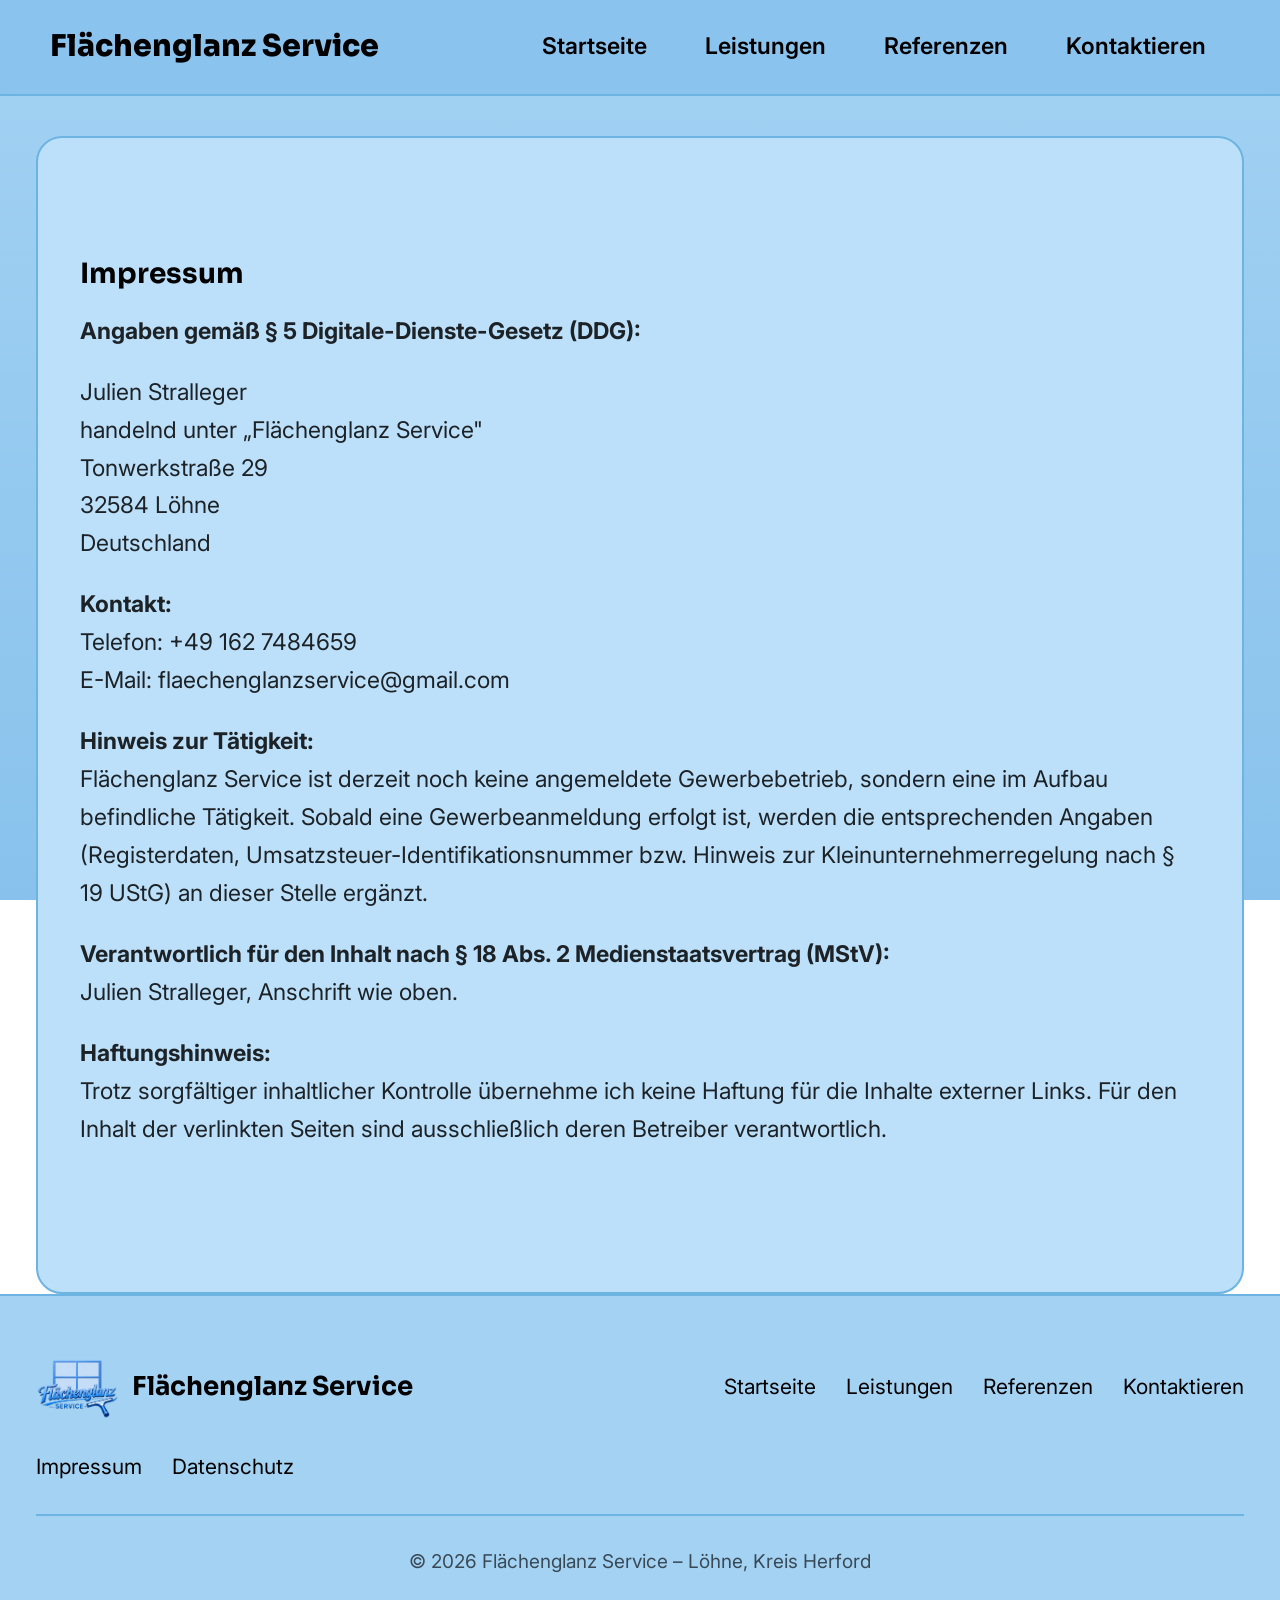
==== commit 9bb013e1: "..." ====
--- a/impressum-datenschutz.html
+++ b/impressum-datenschutz.html
@@ -3,6 +3,8 @@
 <head>
 <meta charset="UTF-8">
 <meta name="viewport" content="width=device-width, initial-scale=1.0">
+<link rel="preconnect" href="https://fonts.googleapis.com">
+<link rel="preconnect" href="https://fonts.gstatic.com" crossorigin>
 <title>Impressum & Datenschutz | Flächenglanz Service Löhne</title>
 <meta name="description" content="Impressum und Datenschutzerklärung von Flächenglanz Service, Tonwerkstraße 29, 32584 Löhne.">
 <meta name="robots" content="noindex, follow">
@@ -58,1359 +60,26 @@
 }
 </script>
 
-<link rel="stylesheet" href="https://unpkg.com/leaflet@1.9.4/dist/leaflet.css" />
-<script src="https://unpkg.com/leaflet@1.9.4/dist/leaflet.js"></script>
-
-<style>
-/* ==========================================================================
-   Flächenglanz Service — Stylesheet v8 (Fixed & Restored)
-   Design: durchgängig HELLES Blau-Theme
-   Regel: Schriftfarbe ist IMMER Schwarz. Alle anderen Farben sind reine Blautöne.
-   ========================================================================== */
-
-@import url('https://fonts.googleapis.com/css2?family=Sora:wght@400;600;700;800&family=Inter:wght@400;500;600;700&display=swap');
-
-:root{
-  --c-950:#A3D2F3;   
-  --c-900:#88C2EC;   
-  --c-800:#BCE0FA;   
-  --c-700:#6DB4E2;   
-  --c-600:#4A9DD6;
-  --c-500:#2785C8;
-  --c-400:#1E72AF;   
-  --c-300:#155E93;   
-  --c-200:#0F456D;   
-  --c-100:#082E4B;
-  --c-why:#7BBBE7; /* exakte rechnerische Mitte zwischen Titelbild-Ton (c-950/c-900) und Über-mich-Ton (c-700/c-600) */
-
-  --ink:#000000;
-  --ink-on-dark:#000000;
-  --ink-soft:rgba(0,0,0,0.85);
-  --ink-faint:rgba(0,0,0,0.65);
-
-  --font-display:'Sora', 'Inter', sans-serif;
-  --font-body:'Inter', sans-serif;
-
-  --radius-lg:26px;
-  --radius-md:18px;
-  --shadow-soft:0 24px 55px -20px rgba(12,45,70,0.35);
-  --shadow-card:0 12px 35px -12px rgba(12,45,70,0.25);
-  --max-w:1800px; 
-}
-
-*,*::before,*::after{ box-sizing:border-box; }
-html{ scroll-behavior:smooth; font-size:20px; overflow-x:hidden; }
-@media (max-width:720px){ html{ font-size:17px; } }
-@media (max-width:420px){ html{ font-size:15px; } }
-
-body{
-  margin:0;
-  font-family:var(--font-body);
-  color:var(--ink);
-  background:linear-gradient(180deg, var(--c-950) 0%, var(--c-900) 100%);
-  background-attachment:fixed;
-  line-height:1.65;
-  -webkit-font-smoothing:antialiased;
-  overflow-x:hidden;
-  width:100%;
-}
-
-img{ max-width:100%; display:block; }
-a{ color:inherit; text-decoration:none; cursor:pointer; }
-
-h1,h2,h3,h4{
-  font-family:var(--font-display);
-  color:var(--ink);
-  line-height:1.15;
-  margin:0 0 .6em;
-}
-
-/* Specific styling for internal subpage headings to be only minimally larger than text */
-.web-page:not(#page-startseite) h1 {
-  font-size: 1.4rem;
-  font-weight: 700;
-}
-.web-page:not(#page-startseite) h2 {
-  font-size: 1.3rem;
-  font-weight: 700;
-}
-
-.eyebrow{
-  display:inline-flex;
-  align-items:center;
-  gap:.5em;
-  font-weight:700;
-  font-size:.85rem;
-  letter-spacing:.14em;
-  text-transform:uppercase;
-  color:var(--ink);
-}
-.eyebrow::before{
-  content:"";
-  width:30px; height:3px;
-  background:var(--c-400);
-  display:inline-block;
-}
-
-.web-page { display: none; }
-.web-page.active-page { display: block; }
-
-.color-glow{ position:absolute; inset:0; overflow:hidden; pointer-events:none; z-index:0; }
-.color-glow::before,.color-glow::after{ content:""; position:absolute; border-radius:50%; filter:blur(100px); }
-.color-glow.blue::before{ width:400px; height:400px; top:-80px; right:-60px; background:rgba(30,114,175,0.25); }
-.color-glow.teal::before{ width:360px; height:360px; bottom:-100px; left:-60px; background:rgba(30,114,175,0.20); }
-.color-glow.gold::before{ width:340px; height:340px; top:-60px; left:8%; background:rgba(21,94,147,0.18); }
-.color-glow.gold::after{ width:280px; height:280px; bottom:-80px; right:6%; background:rgba(30,114,175,0.15); }
-
-.container{ max-width:var(--max-w); margin:0 auto; padding:0 50px; }
-@media (max-width:600px){ .container{ padding:0 24px; } }
-section{ position:relative; }
-.section-pad{ padding:150px 0; }
-@media (max-width:720px){ .section-pad{ padding:90px 0; } }
-
-.glanz-streak{ position:absolute; inset:0; overflow:hidden; pointer-events:none; z-index:0; }
-.glanz-streak::before{
-  content:"";
-  position:absolute;
-  top:-20%; left:60%;
-  width:35%; height:160%;
-  background:linear-gradient(115deg, transparent 40%, rgba(30,114,175,0.35) 48%, rgba(30,114,175,0.55) 50%, rgba(30,114,175,0.35) 52%, transparent 60%);
-  transform:rotate(8deg);
-  opacity:.4;
-}
-
-/* ---------- Header ---------- */
-.site-header{
-  position:sticky; top:0; z-index:100;
-  background:rgba(136,194,236,0.94);
-  backdrop-filter:blur(12px);
-  border-bottom:2px solid var(--c-700);
-}
-.nav-inner{
-  display:flex; align-items:center; justify-content:space-between;
-  padding:22px 50px; max-width:var(--max-w); margin:0 auto;
-}
-@media (max-width:600px){ .nav-inner{ padding:16px 20px; } }
-.brand{
-  display:flex; align-items:center; gap:14px;
-  font-family:var(--font-display); font-weight:800; font-size:1.5rem;
-  color:var(--ink);
-}
-@media (max-width:420px){ .brand{ font-size:1.15rem; } }
-
-.nav-links{ display:flex; gap:10px; list-style:none; margin:0; padding:0; }
-.nav-links a{
-  color:var(--ink); font-weight:600; font-size:1.15rem;
-  padding:14px 24px; border-radius:999px;
-  transition:background .2s ease, color .2s ease;
-}
-.nav-links a:hover{ background:var(--c-700); color:var(--ink); }
-.nav-links a.active{ background:var(--c-400); color:var(--ink); }
-
-.nav-toggle{ display:none; background:none; border:none; color:var(--ink); font-size:1.8rem; cursor:pointer; }
-@media (max-width:960px){
-  .nav-links{ position:absolute; top:100%; left:0; right:0; flex-direction:column; background:var(--c-950); padding:16px; display:none; gap:4px; border-bottom:2px solid var(--c-700); }
-  .nav-links.open{ display:flex; }
-  .nav-toggle{ display:block; }
-}
-
-/* ---------- Buttons ---------- */
-.btn{
-  display:inline-flex; align-items:center; justify-content:center; gap:12px;
-  padding:22px 46px; border-radius:999px; font-weight:700; font-size:1.2rem;
-  border:2px solid transparent; cursor:pointer; color:var(--ink);
-  transition:transform .18s ease, box-shadow .18s ease, background .18s ease, color .18s ease;
-  white-space:nowrap; text-align:center;
-  max-width:100%; overflow-wrap:break-word;
-}
-/* Buttons innerhalb von Grid-Karten dürfen umbrechen, damit sie nie die Karte sprengen */
-.social-card .btn,
-.clean-card .btn,
-.ba-slider-grid .btn,
-.pricecalc-card .btn{ white-space:normal; }
-
-/* Grid-Kinder dürfen unter ihre Inhaltsbreite schrumpfen -> verhindert Overflow bei langen Buttons/Texten */
-.social-proof-grid > *,
-.clean-grid > *,
-.ba-slider-grid > *,
-.hero-grid > *,
-.why-grid > *,
-.about-grid > *,
-.contact-layout > *{ min-width:0; }
-.btn:hover{ transform:translateY(-3px) scale(1.02); box-shadow:0 16px 30px -8px rgba(30,114,175,0.55); }
-
-.btn-primary{
-  background:var(--c-400); color:var(--ink);
-  box-shadow:0 12px 26px -10px rgba(30,114,175,0.45);
-}
-.btn-primary:hover{ background:var(--c-500); }
-
-.btn-ghost{ background:transparent; border-color:var(--c-400); color:var(--ink); }
-.btn-ghost:hover{ background:rgba(30,114,175,0.18); }
-
-.btn-outline-navy{ background:transparent; border-color:var(--c-400); color:var(--ink); }
-.btn-outline-navy:hover{ background:var(--c-400); color:var(--ink); }
-
-.btn-row{ display:flex; gap:20px; flex-wrap:wrap; }
-
-/* ---------- Hero ---------- */
-.hero{
-  position:relative;
-  background:linear-gradient(155deg, var(--c-950) 0%, var(--c-900) 55%, var(--c-700) 100%);
-  color:var(--ink);
-  overflow:hidden;
-  padding:150px 0 200px;
-}
-/* Startseite: Titel-Bereich bekommt die normale Standard-Blaufarbe der Website (wie Header/Body) */
-#page-startseite .hero{
-  background:linear-gradient(180deg, var(--c-950) 0%, var(--c-900) 100%);
-}
-.hero-grid {
-  display: grid;
-  grid-template-columns: 1.1fr 0.9fr;
-  gap: 60px;
-  align-items: center;
-}
-@media (max-width: 960px) {
-  .hero-grid {
-    grid-template-columns: 1fr;
-    gap: 40px;
-  }
-}
-
-#page-startseite .hero h1{ color:var(--ink); font-size:clamp(3.2rem, 5.5vw, 5.2rem); font-weight:800; margin-bottom:.4em; }
-.hero .lead{ font-size:1.5rem; color:var(--ink-soft); max-width:52ch; margin-bottom:2.2em; }
-.hero-tagline{ font-family:var(--font-display); font-weight:600; font-size:1.6rem; color:var(--ink); margin-bottom:.7em; }
-
-.hero-photo-wrap{ position:relative; justify-self:end; width:100%; max-width:700px; }
-.hero-photo{
-  width:100%; border-radius:var(--radius-lg);
-  box-shadow:var(--shadow-soft); transform:rotate(2.5deg);
-  border:8px solid var(--c-700);
-  transition: transform .25s ease, box-shadow .25s ease;
-}
-.hero-photo:hover {
-  transform: rotate(2.5deg) scale(1.03);
-  box-shadow: 0 30px 65px -15px rgba(12,45,70,0.5);
-}
-@media (max-width:900px){
-  .hero-photo{ transform:none; }
-  .hero-photo:hover{ transform:scale(1.02); }
-}
-
-.hero-badge{
-  position:absolute; bottom:-30px; left:-35px;
-  background:var(--c-800); color:var(--ink);
-  padding:22px 32px; border-radius:var(--radius-md); box-shadow:var(--shadow-card);
-  font-family:var(--font-display); font-weight:700; font-size:1.2rem;
-  display:flex; align-items:center; gap:12px; transform:rotate(-3deg);
-  border:2px solid var(--c-700);
-  transition: transform .25s ease;
-}
-.hero-badge:hover {
-  transform: rotate(-3deg) scale(1.04);
-}
-.hero-badge .dot{ width:12px; height:12px; border-radius:50%; background:var(--c-400); flex:none; }
-@media (max-width:900px){ .hero-badge{ left:12px; bottom:-20px; transform:rotate(0deg); } }
-@media (max-width:520px){ .hero-badge{ left:0; bottom:-20px; font-size:.9rem; padding:12px 18px; } }
-
-/* ---------- Glass Cards ---------- */
-.glass-card{
-  background:rgba(188,224,250,0.85);
-  border:2px solid var(--c-700);
-  backdrop-filter:blur(16px);
-  border-radius:var(--radius-lg);
-  box-shadow:var(--shadow-card);
-  transition: transform .25s ease, box-shadow .25s ease;
-}
-.glass-card:hover {
-  transform: scale(1.02);
-  box-shadow: 0 20px 45px -10px rgba(12,45,70,0.35);
-}
-
-/* ---------- Warum-mich-wählen ---------- */
-.why-section{ background:var(--c-why); position:relative; overflow:hidden; }
-.why-grid{ display:grid; grid-template-columns:1.15fr .85fr; gap:80px; align-items:center; position:relative; z-index:1; }
-@media (max-width:900px){ .why-grid{ grid-template-columns:1fr; } }
-.why-photo img{ width:100%; }
-.why-photo img{ 
-  border-radius:var(--radius-lg); box-shadow:var(--shadow-card); transform:rotate(-2deg); border:8px solid var(--c-700); width:100%; 
-  transition: transform .25s ease, box-shadow .25s ease;
-}
-.why-photo img:hover {
-  transform: rotate(-2deg) scale(1.03);
-  box-shadow: 0 25px 50px -15px rgba(12,45,70,0.4);
-}
-@media (max-width:900px){
-  .why-photo img{ transform:none; }
-  .why-photo img:hover{ transform:scale(1.02); }
-}
-
-.check-list{ list-style:none; margin:0; padding:0; display:grid; gap:20px; }
-.check-list li{
-  display:flex; align-items:flex-start; gap:20px;
-  font-size:1.35rem; font-weight:600; color:var(--ink);
-  background:var(--c-800); padding:26px 32px; border-radius:var(--radius-md);
-  border:2px solid var(--c-700);
-  transition: transform .25s ease, box-shadow .25s ease;
-}
-.check-list li:hover {
-  transform: scale(1.02);
-  box-shadow: 0 16px 30px -10px rgba(12,45,70,0.3);
-}
-.check-list .tick{
-  flex:none; width:40px; height:40px; border-radius:50%;
-  background:var(--c-400); color:var(--ink);
-  display:flex; align-items:center; justify-content:center; font-size:1.2rem; font-weight:800;
-}
-
-/* ---------- Über-mich Sektion ---------- */
-.about-section{ background:linear-gradient(200deg, var(--c-700) 0%, var(--c-600) 50%, var(--c-700) 100%); color:var(--ink); position:relative; overflow:hidden; }
-/* Bild und Text sollen auf JEDEM Gerät (Handy, iPad, PC) exakt das gleiche Größenverhältnis behalten -> feste 1fr/1fr Spalten, keine Umschaltung auf einspaltig */
-.about-grid{ display:grid; grid-template-columns:1fr 1fr; gap:80px; align-items:center; position:relative; z-index:1; }
-.about-grid img{ 
-  border-radius:var(--radius-lg); box-shadow:var(--shadow-soft); transform:rotate(2deg); border:8px solid var(--c-700); 
-  width:100%; margin: 0 auto; 
-  transition: transform .25s ease, box-shadow .25s ease;
-}
-.about-grid img:hover {
-  transform: rotate(2deg) scale(1.03);
-  box-shadow: 0 30px 60px -15px rgba(12,45,70,0.45);
-}
-@media (max-width:600px){
-  .about-grid{ gap:24px; }
-}
-#page-startseite .about-section h2{ font-size:2.4rem; color:var(--ink); }
-.about-section p{ color:var(--ink-soft); font-size:1.3rem; }
-
-/* ---------- CTA Band ---------- */
-.cta-band{ background:linear-gradient(135deg, var(--c-950) 0%, var(--c-900) 60%, var(--c-950) 100%); color:var(--ink); text-align:center; padding:100px 0; border-top:2px solid var(--c-700); position:relative; z-index:1; }
-.cta-band h2{ font-size:2.5rem; color:var(--ink); }
-.cta-band p{ font-size:1.3rem; color:var(--ink-soft); max-width:60ch; margin:0 auto 2.2em; }
-
-/* ---------- Footer ---------- */
-.site-footer{ background:var(--c-950); color:var(--ink); padding:60px 0 40px; font-size:1.05rem; border-top:2px solid var(--c-700); }
-.footer-inner{
-  display:flex; flex-wrap:wrap; justify-content:space-between; gap:30px; align-items:center;
-  border-bottom:2px solid var(--c-700); padding-bottom:30px; margin-bottom:30px;
-}
-.footer-brand{ display:flex; align-items:center; gap:12px; font-family:var(--font-display); font-weight:700; color:var(--ink); font-size:1.3rem; }
-.footer-brand img{ height:64px; }
-.footer-links{ display:flex; gap:30px; flex-wrap:wrap; list-style:none; margin:0; padding:0; }
-.footer-links a{ color:var(--ink); }
-.footer-links a:hover{ color:var(--c-300); }
-.footer-legal{ text-align:center; color:var(--ink-faint); font-size:.95rem; }
-
-/* ---------- Leistungen Grid ---------- */
-/* Immer exakt 3 Leistungen pro Reihe (2 Reihen à 3) auf jedem Gerät -> Handy, iPad und PC */
-.clean-grid{ display:grid; grid-template-columns:repeat(3, 1fr); gap:36px; margin-top:40px; }
-.clean-card{
-  background:var(--c-800); border-radius:var(--radius-lg); overflow:hidden;
-  box-shadow:var(--shadow-card); border:2px solid var(--c-700); border-top:5px solid var(--c-400);
-  transition: transform .25s ease, box-shadow .25s ease;
-}
-.clean-card:hover {
-  transform: scale(1.03);
-  box-shadow: 0 20px 45px -12px rgba(12,45,70,0.35);
-}
-.clean-card .clean-media{ height:280px; overflow:hidden; }
-.clean-card .clean-media img{ width:100%; height:100%; object-fit:cover; }
-.clean-card .clean-body{ padding:36px; }
-.clean-card .clean-num{ font-family:var(--font-display); font-weight:800; font-size:.9rem; color:var(--ink); letter-spacing:.1em; }
-.clean-card h3{ font-size:1.45rem; margin:.4em 0 0; color:var(--ink); }
-.clean-card p{ color:var(--ink-soft); font-size:1.15rem; margin:.6em 0 0; }
-
-/* ---------- Preisrechner CTA-Karte ---------- */
-.pricecalc-card{
-  display:grid; grid-template-columns:1.1fr 1fr; gap:0; align-items:stretch;
-  overflow:hidden; background:var(--c-800); border-radius:var(--radius-lg);
-  box-shadow:var(--shadow-card); border:2px solid var(--c-700);
-  transition: transform .25s ease, box-shadow .25s ease;
-}
-.pricecalc-card:hover {
-  transform: scale(1.02);
-  box-shadow: 0 22px 50px -10px rgba(12,45,70,0.35);
-}
-.pricecalc-card .pricecalc-media{
-  display:flex; align-items:center; justify-content:center;
-  background:var(--c-900); padding:30px;
-}
-.pricecalc-card img{ width:100%; height:100%; max-height:480px; object-fit:contain; }
-.pricecalc-card .pricecalc-text{ padding:60px; display:flex; flex-direction:column; justify-content:center; }
-.pricecalc-card .pricecalc-text h3{ font-size:2rem; }
-.pricecalc-card .pricecalc-text p{ font-size:1.3rem; margin-bottom:1.8em; }
-@media (max-width:960px){
-  .pricecalc-card{ grid-template-columns:1fr; }
-  .pricecalc-card .pricecalc-media{ padding:30px; }
-  .pricecalc-card img{ height:auto; max-height:360px; }
-}
-
-/* ---------- FAQ Akkordeon ---------- */
-.faq-list{ display:grid; gap:24px; margin-top:30px; }
-.faq-item{
-  background:var(--c-800); border:2px solid var(--c-700); border-radius:var(--radius-lg);
-  overflow:hidden; border-left:5px solid var(--c-400);
-  transition: transform .25s ease, box-shadow .25s ease;
-}
-.faq-item:hover {
-  transform: scale(1.015);
-  box-shadow: 0 15px 35px -10px rgba(12,45,70,0.3);
-}
-.faq-item summary{
-  list-style:none; cursor:pointer; padding:34px 40px;
-  display:flex; align-items:center; justify-content:space-between; gap:20px;
-  font-family:var(--font-display); font-weight:700; font-size:1.45rem; color:var(--ink);
-}
-.faq-item summary::-webkit-details-marker{ display:none; }
-.faq-item summary .faq-plus{
-  flex:none; width:36px; height:36px; border-radius:50%; background:var(--c-700); color:var(--ink);
-  display:flex; align-items:center; justify-content:center; font-size:1.3rem; font-weight:800;
-  transition:transform .2s ease, background .2s ease;
-}
-.faq-item[open] summary .faq-plus{ background:var(--c-400); color:var(--ink); transform:rotate(45deg); }
-.faq-item .faq-body{ padding:0 40px 36px; display:grid; grid-template-columns:auto 1fr; gap:24px; align-items:start; }
-.faq-item .faq-icon{
-  flex:none; width:50px; height:50px; border-radius:50%;
-  background:var(--c-700); color:var(--ink);
-  display:flex; align-items:center; justify-content:center;
-  font-size:1.3rem; font-weight:800; font-family:var(--font-display);
-}
-.faq-item .faq-text{ display:grid; gap:16px; font-size:1.2rem; }
-.faq-item .faq-body p{ color:var(--ink-soft); margin:0; }
-
-/* ---------- Referenzen ---------- */
-.ba-slider-grid{ display:grid; grid-template-columns:repeat(auto-fit, minmax(280px, 1fr)); gap:36px; margin:40px 0 0; }
-.ba-slider{
-  position:relative; border-radius:var(--radius-lg); overflow:hidden;
-  box-shadow:var(--shadow-card); border:2px solid var(--c-700); background:var(--c-800);
-  user-select:none; -webkit-user-select:none;
-  transition: transform .25s ease, box-shadow .25s ease;
-}
-.ba-slider:hover {
-  transform: scale(1.02);
-  box-shadow: 0 20px 45px -12px rgba(12,45,70,0.4);
-}
-.ba-slider .ba-frame{ position:relative; width:100%; overflow:hidden; aspect-ratio:4/3; }
-.ba-slider img{ position:absolute; inset:0; width:100%; height:100%; object-fit:cover; display:block; }
-.ba-slider .ba-handle{
-  position:absolute; top:0; bottom:0; width:3px; background:rgba(0,0,0,0.6);
-  pointer-events:none; z-index:3;
-}
-.ba-slider .ba-label{
-  position:absolute; top:18px; z-index:2; font-family:var(--font-display); font-weight:700;
-  font-size:.9rem; letter-spacing:.08em; text-transform:uppercase; color:var(--ink);
-  background:rgba(188,224,250,0.92); padding:8px 16px; border-radius:999px;
-  border:2px solid var(--c-700); pointer-events:none;
-}
-.ba-label-left { left: 18px; }
-.ba-label-right { right: 18px; }
-
-.social-proof-grid{ display:grid; grid-template-columns:repeat(auto-fit, minmax(300px, 1fr)); gap:36px; }
-.social-card{
-  border-radius:var(--radius-lg); overflow:hidden; box-shadow:var(--shadow-card);
-  background:var(--c-800); border:2px solid var(--c-700); text-align:center; 
-  transition: transform .2s ease, box-shadow .2s ease;
-  border-bottom:5px solid var(--c-400);
-}
-.social-card:hover{ 
-  transform: translateY(-6px) scale(1.03); 
-  box-shadow: 0 20px 45px -10px rgba(12,45,70,0.45);
-}
-.social-card .social-banner{ height:200px; overflow:hidden; }
-.social-card .social-body{ padding:40px; }
-.social-card h3{ font-size:1.5rem; }
-.social-card p{ font-size:1.1rem; color:var(--ink-soft); }
-
-/* ---------- Kontakt ---------- */
-.contact-layout{ display:grid; grid-template-columns:1.1fr .9fr; gap:64px; align-items:start; }
-@media (max-width:1100px){ .contact-layout{ grid-template-columns:1fr; } }
-.contact-card{ padding:60px; }
-.contact-card p{ font-size:1.25rem; line-height:1.6; }
-
-.form-group{ margin-bottom:26px; }
-.form-group label{ display:block; font-weight:700; font-size:1.05rem; color:var(--ink); margin-bottom:10px; }
-.form-group input,
-.form-group textarea{
-  width:100%; padding:18px 22px; border-radius:14px; border:2px solid var(--c-600);
-  font-family:var(--font-body); font-size:1.15rem; background:var(--c-900); color:var(--ink);
-  transition:border-color .2s ease;
-}
-.form-group input:focus, .form-group textarea:focus{ outline:none; border-color:var(--c-400); background:var(--c-800); }
-
-.phone-pill{
-  display:inline-flex; align-items:center; gap:14px; background:var(--c-400); color:var(--ink);
-  padding:18px 32px; border-radius:999px; font-weight:700; font-size:1.3rem; margin-top:12px;
-  transition: transform .2s ease;
-}
-.phone-pill:hover {
-  transform: scale(1.04);
-}
-
-.hours-box {
-  background: var(--c-800);
-  border: 2px solid var(--c-700);
-  border-radius: var(--radius-lg);
-  padding: 40px;
-  box-shadow: var(--shadow-card);
-  margin-top: 40px;
-  transition: transform .25s ease, box-shadow .25s ease;
-}
-.hours-box:hover {
-  transform: scale(1.015);
-  box-shadow: 0 20px 45px -10px rgba(12,45,70,0.35);
-}
-
-.hours-table{ width:100%; border-collapse:collapse; }
-.hours-table td{ padding:20px 10px; border-bottom:2px solid var(--c-700); font-weight:600; color:var(--ink); font-size:1.25rem; }
-.hours-table tr:last-child td{ border-bottom: none; }
-.hours-table td:last-child{ text-align:right; }
-
-.map-frame{ border-radius:var(--radius-lg); overflow:hidden; box-shadow:var(--shadow-card); border:2px solid var(--c-700); transition: transform .25s ease; }
-.map-frame:hover { transform: scale(1.015); }
-
-.leaflet-container { font-size: 0.8rem !important; }
-
-.text-center{ text-align:center; }
-.mt-lg{ margin-top:76px; }
-
-/* ---------- Tablet-Feinabstimmung (iPad Hoch- & Querformat: 721px–1366px, deckt auch iPad Pro 12.9" ab) ---------- */
-@media (min-width:721px) and (max-width:1366px){
-  #page-startseite .hero h1{ font-size: clamp(2.6rem, 6vw, 3.6rem); }
-  .container{ padding: 0 36px; }
-  .pricecalc-card .pricecalc-text{ padding: 40px; }
-  .clean-card .clean-body{ padding: 26px; }
-  .social-card .btn,
-  .clean-card .btn,
-  .ba-slider-grid .btn{ padding:18px 28px; font-size:1.05rem; }
-  .social-proof-grid,
-  .ba-slider-grid{ grid-template-columns:repeat(auto-fit, minmax(240px, 1fr)); }
-}
-/* Ab hier eigene Regel NUR für größere Tablets (iPad Pro 11"/12.9" quer usw.),
-   damit sie sich nicht mit der bestehenden Einspalten-Regel bei max-width:900px beißt
-   (sonst wurde das Hero-Bild bei 721-900px in eine zu schmale Spalte gequetscht) */
-@media (min-width:901px) and (max-width:1366px){
-  .hero-grid{ grid-template-columns: 1fr 1fr; gap: 40px; }
-  .hero-photo-wrap{ max-width: 100%; }
-}
-/* Hero-Bild im echten iPad-Hochformat-Bereich (721-900px) etwas großzügiger darstellen */
-@media (min-width:721px) and (max-width:900px){
-  .hero-photo-wrap{ max-width: 560px; margin: 0 auto; }
-  .clean-grid{ gap: 20px; }
-  .clean-card .clean-media{ height: 160px; }
-  .clean-card .clean-body{ padding: 16px; }
-  .clean-card h3{ font-size: 1.1rem; }
-  .clean-card p{ font-size: .95rem; }
-}
-
-/* Handys (<721px): 3 Spalten bleiben erhalten, Karten aber deutlich kompakter, damit sie nicht gequetscht wirken */
-@media (max-width:720px){
-  .clean-grid{ gap: 10px; }
-  .clean-card{ border-width:1px; border-top-width:3px; }
-  .clean-card .clean-media{ height: 70px; }
-  .clean-card .clean-body{ padding: 8px; }
-  .clean-card .clean-num{ font-size: .65rem; }
-  .clean-card h3{ font-size: .78rem; margin-top:.3em; }
-  .clean-card p{ font-size: .68rem; margin-top:.3em; line-height:1.3; }
-}
-@media (max-width:420px){
-  .clean-card .clean-media{ height: 55px; }
-  .clean-card .clean-body{ padding: 6px; }
-  .clean-card h3{ font-size: .7rem; }
-  .clean-card p{ display:none; }
-}
-
-/* Startseite: "Warum mich wählen" & "Über mich"-Bilder wirken im iPad-Bereich (721-1366px) zu klein,
-   da dort weiterhin die 2-spaltige PC-Aufteilung mit 80px-Gap genutzt wird. Auf Tablets stattdessen
-   wie auf dem Handy einspaltig darstellen, damit die Bilder groß und klar zu sehen sind. */
-@media (min-width:721px) and (max-width:1366px){
-  .why-grid{ grid-template-columns:1fr; gap:40px; }
-  .why-photo img{ transform:none; max-width:520px; margin:0 auto; }
-  .why-photo img:hover{ transform:scale(1.02); }
-  .about-grid{ grid-template-columns:1fr; gap:40px; }
-  .about-grid img{ transform:none; max-width:520px; margin:0 auto; display:block; }
-  .about-grid img:hover{ transform:scale(1.02); }
-}
-
-/* ---------- Scroll-Reveal-Animation: Wisch-Effekt von links nach rechts (alle Hauptseiten) ---------- */
-/* Der Kasten (clip) bleibt gerade/rechteckig; der 40px-Puffer sorgt dafür,
-   dass leicht gekippte Fotos samt Rahmen/Schatten (z.B. .why-photo img,
-   .about-grid img mit rotate()) beim Wischen nicht an den Ecken abgeschnitten
-   werden und dadurch "gebuggt" aussehen. */
-.reveal{
-  opacity:0;
-  clip-path: inset(-40px 100% -40px -40px);
-  -webkit-clip-path: inset(-40px 100% -40px -40px);
-  transform:translateX(-30px);
-  transition: clip-path .9s cubic-bezier(.25,.75,.35,1),
-              -webkit-clip-path .9s cubic-bezier(.25,.75,.35,1),
-              transform .9s cubic-bezier(.25,.75,.35,1),
-              opacity .4s ease;
-}
-.reveal.is-visible{
-  opacity:1;
-  clip-path: inset(-40px -40px -40px -40px);
-  -webkit-clip-path: inset(-40px -40px -40px -40px);
-  transform:translateX(0);
-}
-.reveal.reveal-delay{
-  transition-delay:.18s;
-}
-
-/* ---------- Rechtstexte ---------- */
-.legal-page { padding: 80px 0; background: var(--c-800); border-radius: var(--radius-lg); margin-top: 40px; border: 2px solid var(--c-700); }
-.legal-container { max-width: 1200px; margin: 0 auto; padding: 40px; color: var(--ink); }
-.legal-container h2 { font-size: 1.2rem !important; margin-top: 1.5em; }
-.legal-container p, .legal-container li { font-size: 1.15rem; color: var(--ink-soft); }
-
-/* ---------- Eingebetteter Preisrechner (Kontaktformular) ---------- */
-.pk-embed{ margin:8px 0 30px; }
-.pk-embed .pk-intro{ margin-bottom:22px; }
-.pk-embed .pk-intro .eyebrow{ margin-bottom:8px; }
-.pk-embed .pk-intro h3{ margin:0 0 6px; font-size:1.3rem; font-family:var(--font-display); font-weight:800; color:var(--ink); }
-.pk-embed .pk-intro p{ margin:0; color:var(--ink-soft); font-size:.98rem; }
-.pk-embed .card{ background:var(--c-800); border:2px solid var(--c-700); border-radius:var(--radius-lg); box-shadow:var(--shadow-card); padding:28px 26px; margin-bottom:22px; }
-.pk-embed .step-label{ display:flex; align-items:center; gap:14px; margin-bottom:20px; }
-.pk-embed .step-number{ width:36px; height:36px; border-radius:50%; background:var(--c-400); color:#fff; display:flex; align-items:center; justify-content:center; font-size:16px; font-weight:800; font-family:var(--font-display); flex-shrink:0; }
-.pk-embed .step-label h4{ margin:0; font-size:1.2rem; color:var(--ink); font-weight:800; font-family:var(--font-display); }
-.pk-embed .window-item{ border:2px solid var(--c-700); border-radius:12px; padding:22px; margin-bottom:18px; background:var(--c-900); color:var(--ink); }
-.pk-embed .window-item:last-child{ margin-bottom:0; }
-.pk-embed .window-title{ display:flex; align-items:center; gap:12px; margin-bottom:8px; }
-.pk-embed .window-icon{ width:34px; height:34px; border-radius:9px; background:var(--c-400); display:flex; align-items:center; justify-content:center; flex-shrink:0; }
-.pk-embed .window-icon svg{ width:20px; height:20px; stroke:#fff; }
-.pk-embed .window-title strong{ font-size:1.05rem; color:var(--ink); font-weight:800; font-family:var(--font-display); }
-.pk-embed .window-desc{ font-size:.9rem; color:var(--ink-soft); margin:0 0 8px 46px; font-weight:600; }
-.pk-embed .window-price{ font-size:.92rem; color:var(--ink); font-weight:800; margin:0 0 16px 46px; }
-.pk-embed .window-controls{ display:flex; flex-wrap:wrap; gap:18px; margin-left:46px; align-items:flex-end; }
-.pk-embed .field-group{ display:flex; flex-direction:column; gap:6px; color:var(--ink); }
-.pk-embed .field-group label.field-label{ font-size:12px; font-weight:800; color:var(--ink); text-transform:uppercase; letter-spacing:.04em; }
-.pk-embed input[type="number"], .pk-embed select{ width:100%; padding:10px 14px; border:2px solid var(--c-700); border-radius:10px; font-size:16px; font-weight:700; color:var(--ink); background:var(--c-800); font-family:var(--font-body); }
-.pk-embed input[type="number"]{ width:100px; }
-.pk-embed input:focus, .pk-embed select:focus{ outline:none; border-color:var(--c-400); box-shadow:0 0 0 4px rgba(30,114,175,0.2); }
-.pk-embed .extras-box{ margin-top:20px; margin-left:46px; padding:18px 20px; background:var(--c-800); border:2px dashed var(--c-700); border-radius:10px; }
-.pk-embed .extras-title{ font-size:12px; font-weight:800; color:var(--ink); text-transform:uppercase; letter-spacing:.04em; margin-bottom:14px; }
-.pk-embed .extras-grid{ display:flex; flex-direction:column; gap:16px; }
-.pk-embed .extra-row{ display:flex; align-items:center; justify-content:space-between; flex-wrap:wrap; gap:12px; border-bottom:1px solid rgba(0,0,0,0.1); padding-bottom:12px; }
-.pk-embed .extra-row:last-child{ border-bottom:none; padding-bottom:0; }
-.pk-embed .extra-info{ display:flex; flex-direction:column; gap:4px; }
-.pk-embed .extra-label-text{ font-size:.9rem; font-weight:700; color:var(--ink); }
-.pk-embed .extra-badge{ font-size:11px; font-weight:800; color:var(--ink); background:var(--c-900); padding:2px 6px; border-radius:4px; width:fit-content; }
-.pk-embed .extra-counter-wrap{ display:flex; align-items:center; gap:10px; }
-.pk-embed .extra-input-label{ font-size:13px; font-weight:700; color:var(--ink); }
-.pk-embed .included-note, .pk-embed .surcharge-note{ display:flex; align-items:flex-start; gap:12px; background:var(--c-900); border:2px solid var(--c-700); border-radius:10px; padding:14px 18px; margin-bottom:20px; }
-.pk-embed .included-note:last-child, .pk-embed .surcharge-note:last-child{ margin-bottom:0; }
-.pk-embed .included-note svg, .pk-embed .surcharge-note svg{ flex-shrink:0; margin-top:2px; width:20px; height:20px; stroke:var(--ink); }
-.pk-embed .included-note p, .pk-embed .surcharge-note p{ margin:0; font-size:.88rem; line-height:1.6; color:var(--ink-soft); font-weight:600; }
-.pk-embed .included-note strong, .pk-embed .surcharge-note strong{ color:var(--ink); font-weight:800; }
-.pk-embed .pk-calc-button{ display:block; width:100%; padding:20px; margin-top:6px; background:var(--c-400); color:#fff; border:2px solid transparent; border-radius:999px; font-size:1.15rem; font-weight:700; font-family:var(--font-display); cursor:pointer; box-shadow:0 12px 26px -10px rgba(30,114,175,0.45); transition:transform .18s ease, box-shadow .18s ease, background .18s ease; }
-.pk-embed .pk-calc-button:hover{ background:var(--c-500); transform:translateY(-3px) scale(1.01); }
-.pk-embed .result-card{ display:none; background:var(--c-900); color:var(--ink); border-radius:var(--radius-lg); padding:28px; box-shadow:var(--shadow-soft); border:3px solid var(--c-400); margin-top:26px; }
-.pk-embed .result-card.visible{ display:block; }
-.pk-embed .result-card h4{ margin:0 0 6px; font-size:13px; text-transform:uppercase; letter-spacing:.1em; color:var(--ink); font-weight:800; font-family:var(--font-display); }
-.pk-embed .result-total{ font-size:2.4rem; font-weight:800; margin:6px 0 18px; color:var(--ink); font-family:var(--font-display); }
-.pk-embed .result-breakdown{ border-top:2px solid var(--c-700); padding-top:16px; display:flex; flex-direction:column; gap:10px; }
-.pk-embed .result-row{ display:flex; justify-content:space-between; font-size:.92rem; color:var(--ink); font-weight:700; }
-.pk-embed .result-row span:last-child{ font-weight:900; }
-.pk-embed .result-empty{ font-size:.92rem; color:var(--ink); margin-top:8px; font-weight:700; }
-.pk-embed .pk-required-hint{ display:none; color:#b42318; font-weight:700; font-size:.9rem; margin-top:10px; }
-.pk-embed .pk-required-hint.visible{ display:block; }
-@media (max-width:580px){ .pk-embed .window-desc, .pk-embed .window-price, .pk-embed .window-controls, .pk-embed .extras-box{ margin-left:0; } }
-
-/* ---------- Status-Button Preisrechner im Kontaktformular ---------- */
-.pk-status-btn{
-  display:flex; align-items:center; gap:18px; width:100%; text-align:left;
-  background:var(--c-800); border:2px solid var(--c-700); border-radius:14px;
-  padding:18px 20px; cursor:pointer; font-family:var(--font-body);
-  transition:transform .18s ease, box-shadow .18s ease, border-color .18s ease, background .18s ease;
-}
-.pk-status-btn:hover{ transform:translateY(-2px); box-shadow:var(--shadow-card); border-color:var(--c-400); }
-.pk-status-btn.done{ border-color:#1a7f37; background:#eaf7ee; }
-.pk-status-btn.pending{ border-color:#b42318; background:#fdecec; }
-.pk-status-icon{
-  width:44px; height:44px; border-radius:50%; flex-shrink:0;
-  display:flex; align-items:center; justify-content:center;
-  font-weight:900; font-size:22px; font-family:var(--font-display); color:#fff;
-  background:#b42318;
-}
-.pk-status-btn.done .pk-status-icon{ background:#1a7f37; }
-.pk-status-text{ display:flex; flex-direction:column; gap:2px; flex:1; min-width:0; }
-.pk-status-text strong{ font-size:1.05rem; color:var(--ink); font-family:var(--font-display); font-weight:800; }
-.pk-status-text span{ font-size:.9rem; color:var(--ink-soft); font-weight:600; }
-.pk-status-arrow{ font-size:32px; color:var(--ink-soft); font-weight:700; line-height:1; }
-.pk-required-hint{ display:none; color:#b42318; font-weight:700; font-size:.9rem; margin-top:10px; }
-.pk-required-hint.visible{ display:block; }
-
-/* ---------- Übernehmen-Button (Standalone-Preisrechner) ---------- */
-.pk-embed .pk-to-form-btn{
-  display:none; width:100%; margin-top:18px; padding:18px;
-  background:#1a7f37; color:#fff; border:2px solid transparent; border-radius:999px;
-  font-size:1.1rem; font-weight:800; font-family:var(--font-display); cursor:pointer;
-  box-shadow:0 12px 26px -10px rgba(26,127,55,.5);
-  transition:transform .18s ease, box-shadow .18s ease, background .18s ease;
-}
-.pk-embed .pk-to-form-btn.visible{ display:block; }
-.pk-embed .pk-to-form-btn:hover{ background:#166a2d; transform:translateY(-3px) scale(1.01); }
-</style>
+<link rel="stylesheet" href="style.css">
 </head>
 <body>
 
 <header class="site-header">
   <div class="nav-inner">
-    <a href="index.html" onclick="event.preventDefault(); navigateTo('startseite')" class="brand">
+    <a href="index.html" class="brand">
       Flächenglanz Service
     </a>
     <button class="nav-toggle" aria-label="Menü öffnen" onclick="document.querySelector('.nav-links').classList.toggle('open')">☰</button>
     <ul class="nav-links">
-      <li><a id="nav-startseite" href="index.html" onclick="event.preventDefault(); navigateTo('startseite')" class="active">Startseite</a></li>
-      <li><a id="nav-leistungen" href="leistungen.html" onclick="event.preventDefault(); navigateTo('leistungen')">Leistungen</a></li>
-      <li><a id="nav-referenzen" href="referenzen.html" onclick="event.preventDefault(); navigateTo('referenzen')">Referenzen</a></li>
-      <li><a id="nav-kontaktieren" href="kontakt.html" onclick="event.preventDefault(); navigateTo('kontaktieren')">Kontaktieren</a></li>
+      <li><a id="nav-startseite" href="index.html">Startseite</a></li>
+      <li><a id="nav-leistungen" href="leistungen.html">Leistungen</a></li>
+      <li><a id="nav-referenzen" href="referenzen.html">Referenzen</a></li>
+      <li><a id="nav-kontaktieren" href="kontakt.html">Kontaktieren</a></li>
     </ul>
   </div>
 </header>
 
-<div id="page-startseite" class="web-page">
-  <section class="hero">
-    <div class="glanz-streak"></div>
-    <div class="container hero-grid" style="position:relative; z-index:1;">
-      <div>
-        <div class="hero-tagline">Ihre Fensterreinigung in Löhne und Umgebung</div>
-        <h1>Flächenglanz Service:</h1>
-        <p class="lead">Wir sorgen mit einer sorgfältigen und zuverlässigen Fensterreinigung für eine klare Sicht und glänzende Fenster, damit Ihr Zuhause wieder ein Stück gepflegter und einladender wirkt.</p>
-        <div class="btn-row">
-          <a href="leistungen.html" onclick="event.preventDefault(); navigateTo('leistungen')" class="btn btn-primary">Leistungen</a>
-          <a href="kontakt.html" onclick="event.preventDefault(); navigateTo('kontaktieren')" class="btn btn-ghost">Kontaktieren</a>
-        </div>
-      </div>
-      <div class="hero-photo-wrap">
-        <img src="images/Titelbild.jpg" alt="Fensterreinigung Löhne" class="hero-photo">
-      </div>
-    </div>
-  </section>
-
-  <section class="why-section section-pad">
-    <div class="color-glow teal"></div>
-    <div class="container why-grid">
-      <div class="why-photo reveal">
-        <img src="images/Gewischtes_Fenster.jpeg" alt="Inhaber von Flächenglanz Service" loading="lazy">
-      </div>
-      <div class="reveal reveal-delay">
-        <div class="eyebrow">Warum uns wählen?</div>
-        <h2>Warum uns wählen?</h2>
-        <ul class="check-list">
-          <li><span class="tick">✓</span> Zuverlässig & pünktlich — wir halten unsere Termine ein</li>
-          <li><span class="tick">✓</span> Streifenfreies Ergebnis — ohne zurückbleibenden Schmutz</li>
-          <li><span class="tick">✓</span> Faire Preise — passend zur Größe Ihrer Fenster</li>
-          <li><span class="tick">✓</span> Reinigung innen und außen — inklusive Rahmen und Bank</li>
-        </ul>
-        <div class="btn-row" style="margin-top:28px;">
-          <a href="preisrechner.html" onclick="event.preventDefault(); navigateTo('preisrechner')" class="btn btn-outline-navy">Preis berechnen</a>
-          <a href="referenzen.html" onclick="event.preventDefault(); navigateTo('referenzen')" class="btn btn-outline-navy">Referenzen</a>
-        </div>
-      </div>
-    </div>
-  </section>
-
-  <section class="about-section section-pad">
-    <div class="color-glow gold"></div>
-    <div class="container about-grid">
-      <div class="reveal">
-        <img src="images/Logo_Webseite.png" alt="Flächenglanz Service Logo" loading="lazy">
-      </div>
-      <div class="reveal reveal-delay">
-        <div class="eyebrow">Über uns</div>
-        <h2>Wer sind wir eigentlich, und warum machen wir dieses Business?</h2>
-        <p>Ich bin ein 16-jähriger Junge, der neben der Schule den Schritt in die Selbstständigkeit wagen möchte. Deshalb leite ich nun Flächenglanz Service und werde dabei teilweise von meinem Bruder und einem guten Freund unterstützt, wenn Aufträge anstehen. Gemeinsam möchten wir dazu beitragen, dass Fenster wieder sauber, klar und gepflegt aussehen.</p>
-        <p>Die Idee zu diesem Business entstand, als ich gesehen habe, welchen Unterschied eine gründliche Fensterreinigung machen kann. Verschmutzte Fenster können mit genug Arbeit, Zeit und der richtigen Reinigung wieder deutlich sauberer und streifenfrei aussehen. Diese Veränderung hat mich begeistert und motiviert, selbst aktiv zu werden.</p>
-        <p>Deshalb habe ich mich entschieden, nun meinen eigenen Reinigungsservice für Fenster und später noch weitere Leistungen wie Einfahrten und Terrassen aufzubauen.</p>
-        <p>Mein großes Ziel ist es, jedem Kunden eine gründliche und vor allem zuverlässige Dienstleistung zu bieten. Deshalb geben mein Team und ich bei jedem Auftrag unser Bestes und werden Tag für Tag besser, um diesem Ziel immer näher zu kommen.</p>
-      </div>
-    </div>
-  </section>
-</div>
-
-<div id="page-leistungen" class="web-page">
-  <section class="hero" style="padding:40px 0 50px;">
-    <div class="glanz-streak"></div>
-    <div class="container" style="position:relative; z-index:1;">
-      <h1>Was reinigen wir alles?</h1>
-    </div>
-  </section>
-
-  <section class="section-pad" style="padding:60px 0;">
-    <div class="container">
-      <div class="clean-grid">
-        <div class="clean-card">
-          <div class="clean-media"><img src="images/sauberes_Glass.png" alt="Fensterglas reinigen" loading="lazy"></div>
-          <div class="clean-body">
-            <div class="clean-num">01</div>
-            <h3>Fensterglas</h3>
-            <p>Einwaschen und Abziehen des Fensterglases auf beiden Seiten.</p>
-          </div>
-        </div>
-        <div class="clean-card">
-          <div class="clean-media"><img src="images/sauberer_rahmen.png" alt="Rahmen und Falz reinigen" loading="lazy"></div>
-          <div class="clean-body">
-            <div class="clean-num">02</div>
-            <h3>Rahmen und Falz</h3>
-            <p>Reinigung des Fensterrahmens inklusive Fensterfalz mit Mikrofasertüchern.</p>
-          </div>
-        </div>
-        <div class="clean-card">
-          <div class="clean-media"><img src="images/Sauberes_Fenster_Innen.png" alt="Fensterbank reinigen" loading="lazy"></div>
-          <div class="clean-body">
-            <div class="clean-num">03</div>
-            <h3>Fensterbank</h3>
-            <p>Abschrubben der Fensterrahmen innen und außen mit Mikrofaserschwämmen.</p>
-          </div>
-        </div>
-        <div class="clean-card">
-          <div class="clean-media"><img src="images/Sprossen.png" alt="Sprossenfenster reinigen" loading="lazy"></div>
-          <div class="clean-body">
-            <div class="clean-num">04</div>
-            <h3>Sprossenfenster</h3>
-            <p>Gründliches Reinigen auch bei Sprossenfenstern mit Mikrofasertüchern, sauber Scheibe für Scheibe inklusive der Sprossen selbst.</p>
-          </div>
-        </div>
-        <div class="clean-card">
-          <div class="clean-media"><img src="images/wintergarten.png" alt="Glasflächen reinigen" loading="lazy"></div>
-          <div class="clean-body">
-            <div class="clean-num">05</div>
-            <h3>Glasflächen</h3>
-            <p>Sauberes Einwaschen und Abziehen auch bei Schaufenstern, Wintergärten oder größeren Glasfronten (solange diese Flächen sicher und ohne den Einsatz von hohen Leitern erreichbar sind).</p>
-          </div>
-        </div>
-        <div class="clean-card">
-          <div class="clean-media"><img src="images/Dachfenster.png" alt="Dachfenster reinigen" loading="lazy"></div>
-          <div class="clean-body">
-            <div class="clean-num">06</div>
-            <h3>Dachfenster</h3>
-            <p>Sorgfältige Reinigung auch bei gekippten Dachfenstern, solange sich diese so öffnen lassen, dass sich beide Seiten von innen reinigen lassen.</p>
-          </div>
-        </div>
-      </div>
-
-      <div class="btn-row" style="margin-top:56px;">
-        <a href="referenzen.html" onclick="event.preventDefault(); navigateTo('referenzen')" class="btn btn-primary">Zu unseren Ergebnissen</a>
-        <a href="kontakt.html" onclick="event.preventDefault(); navigateTo('kontaktieren')" class="btn btn-outline-navy">Kontaktieren</a>
-      </div>
-    </div>
-  </section>
-
-  <section class="section-pad" style="padding-top:0;">
-    <div class="container">
-      <div class="eyebrow">Schnell & unverbindlich</div>
-      <h2>Was kostet Ihre Fensterreinigung?</h2>
-      <a href="preisrechner.html" onclick="event.preventDefault(); navigateTo('preisrechner')" class="pricecalc-card">
-        <div class="pricecalc-media">
-          <img src="images/Preisrechner.png" alt="Preisrechner Fensterreinigung" loading="lazy">
-        </div>
-        <div class="pricecalc-text">
-          <h3>Preisrechner Fensterreinigung</h3>
-          <p style="color:var(--ink-soft);">Beantworten Sie ein paar kurze Fragen zu Ihren Fenstern und erhalten Sie sofort Ihren persönlichen Preis.</p>
-          <span class="btn btn-primary">Zum Preisrechner</span>
-        </div>
-      </a>
-    </div>
-  </section>
-
-  <section class="section-pad" style="padding-top:0;">
-    <div class="container">
-      <div class="eyebrow gold">Gut zu wissen</div>
-      <h2>Häufige Fragen zur Reinigung</h2>
-      <div class="faq-list">
-        <details class="faq-item">
-          <summary>Warum sind die Preise so?<span class="faq-plus">+</span></summary>
-          <div class="faq-body">
-            <div class="faq-icon" aria-hidden="true">€</div>
-            <div class="faq-text">
-              <p>Da wir unseren Service gerade erst aufbauen, bieten wir unsere Leistungen bewusst unter dem üblichen Marktpreis an. So können wir mit jedem Auftrag mehr Erfahrung sammeln und unsere Arbeit weiter verbessern.</p>
-              <p>Als Gegenleistung bitten wir darum, unseren Arbeitseinsatz vor Ort für unsere Social-Media-Kanäle dokumentieren zu dürfen — selbstverständlich nur mit Ihrer ausdrücklichen Erlaubnis.</p>
-            </div>
-          </div>
-        </details>
-        <details class="faq-item">
-          <summary>Was wird entfernt?<span class="faq-plus">+</span></summary>
-          <div class="faq-body">
-            <div class="faq-icon" aria-hidden="true">✓</div>
-            <div class="faq-text">
-              <p>Übliche Verschmutzungen wie: Staub, Schmutz, Pollen und Ablagerungen.</p>
-              <p>Materialbedingte Verfärbungen oder Kratzer können durch eine normale Reinigung hingegen nicht beseitigt werden.</p>
-            </div>
-          </div>
-        </details>
-        <details class="faq-item">
-          <summary>Was ist erreichbar?<span class="faq-plus">+</span></summary>
-          <div class="faq-body">
-            <div class="faq-icon" aria-hidden="true">↕</div>
-            <div class="faq-text">
-              <p>Fenster, die schwer zugestellt sind, müssen vorerst freigeräumt werden (z. B. das Abhängen von Gardinen oder Fliegengittern).</p>
-              <p>Fenster an sehr hohen Orten können nur gereinigt werden, solange sie mit einer kleinen Klappleiter und einer 2 Meter Teleskopstange erreichbar sind, ohne dass eine höhere Leiter zum Einsatz kommen muss.</p>
-            </div>
-          </div>
-        </details>
-      </div>
-    </div>
-  </section>
-</div>
-
-<div id="page-referenzen" class="web-page">
-  <section class="hero" style="padding:40px 0 50px;">
-    <div class="glanz-streak"></div>
-    <div class="container" style="position:relative; z-index:1;">
-      <h1>Unsere Vorher/Nachher-Ergebnisse:</h1>
-    </div>
-  </section>
-
-  <section class="section-pad" style="padding:60px 0;">
-    <div class="container">
-      <p style="color:var(--ink-soft); max-width:60ch;">Zieh den Regler über das Bild von links nach rechts, um das dreckige Bild durch das saubere Bild zu ersetzen.</p>
-      <div class="ba-slider-grid">
-        <div class="ba-slider">
-          <div class="ba-frame">
-            <img class="ba-after" src="images/ref2_nachher.jpg" alt="Nachher (Sauber)" loading="lazy">
-            <div class="ba-before-wrap" id="slider-wrap-1" style="clip-path:inset(0 0 0 0%); position:absolute; inset:0;">
-              <img class="ba-before" src="images/ref2_vorher.jpg" alt="Vorher (Dreckig)" style="width:100%; height:100%; object-fit:cover;" loading="lazy">
-            </div>
-            <div class="ba-handle" id="slider-handle-1" style="left:0%;"></div>
-            <div class="ba-label ba-label-left">Vorher</div>
-            <div class="ba-label ba-label-right">Nachher</div>
-            <input type="range" min="0" max="100" value="0" class="ba-range" oninput="updateSlider(this, 'slider-wrap-1', 'slider-handle-1')" style="position:absolute; inset:0; width:100%; height:100%; opacity:0; z-index:10; cursor:ew-resize;">
-          </div>
-        </div>
-
-        <div class="ba-slider">
-          <div class="ba-frame">
-            <img class="ba-after" src="images/ref1_nachher.jpg" alt="Nachher (Sauber)" loading="lazy">
-            <div class="ba-before-wrap" id="slider-wrap-2" style="clip-path:inset(0 0 0 0%); position:absolute; inset:0;">
-              <img class="ba-before" src="images/ref1_vorher.jpg" alt="Vorher (Dreckig)" style="width:100%; height:100%; object-fit:cover;" loading="lazy">
-            </div>
-            <div class="ba-handle" id="slider-handle-2" style="left:0%;"></div>
-            <div class="ba-label ba-label-left">Vorher</div>
-            <div class="ba-label ba-label-right">Nachher</div>
-            <input type="range" min="0" max="100" value="0" class="ba-range" oninput="updateSlider(this, 'slider-wrap-2', 'slider-handle-2')" style="position:absolute; inset:0; width:100%; height:100%; opacity:0; z-index:10; cursor:ew-resize;">
-          </div>
-        </div>
-
-        <div class="ba-slider">
-          <div class="ba-frame">
-            <img class="ba-after" src="images/ref3_nachher.jpg" alt="Nachher (Sauber)" loading="lazy">
-            <div class="ba-before-wrap" id="slider-wrap-3" style="clip-path:inset(0 0 0 0%); position:absolute; inset:0;">
-              <img class="ba-before" src="images/ref3_vorher.jpg" alt="Vorher (Dreckig)" style="width:100%; height:100%; object-fit:cover;" loading="lazy">
-            </div>
-            <div class="ba-handle" id="slider-handle-3" style="left:0%;"></div>
-            <div class="ba-label ba-label-left">Vorher</div>
-            <div class="ba-label ba-label-right">Nachher</div>
-            <input type="range" min="0" max="100" value="0" class="ba-range" oninput="updateSlider(this, 'slider-wrap-3', 'slider-handle-3')" style="position:absolute; inset:0; width:100%; height:100%; opacity:0; z-index:10; cursor:ew-resize;">
-          </div>
-        </div>
-      </div>
-    </div>
-  </section>
-
-  <section class="section-pad" style="padding-top:0;">
-    <div class="container">
-      <div class="social-proof-grid">
-        <div class="social-card">
-          <div class="social-banner"><img src="images/Google.png" alt="Google" loading="lazy"></div>
-          <div class="social-body">
-            <h3>Google Bewertungen</h3>
-            <p>Schaue dir unsere bisherigen Bewertungen an und sehe so was andere über unsere Arbeit sagen:</p>
-            <a href="https://g.page/r/CRSNlhS5OFIdEAE/review" target="_blank" rel="noopener" class="btn btn-primary">Bewertungen ansehen</a>
-          </div>
-        </div>
-        <div class="social-card">
-          <div class="social-banner"><img src="images/TikTok.jpg" alt="TikTok" loading="lazy"></div>
-          <div class="social-body">
-            <h3>TikTok-Dokumentationen</h3>
-            <p>Schaue dir unsere Kurzvideos an um selbst zu sehen wie wir arbeiten:</p>
-            <p style="color:var(--ink-soft); font-size:0.9rem; font-style:italic;">Unser TikTok-Account wird in Kürze erstellt – schaue bald wieder vorbei.</p>
-            <a href="https://www.tiktok.com/@DEIN_TIKTOK_HANDLE" target="_blank" rel="noopener" class="btn btn-outline-navy">Zu TikTok</a>
-          </div>
-        </div>
-        <div class="social-card">
-          <div class="social-banner"><img src="images/Instagramm.png" alt="Instagram" loading="lazy"></div>
-          <div class="social-body">
-            <h3>Instagram-Dokumentationen</h3>
-            <p>Schaue dir unsere Kurzvideos an um selbst zu sehen wie wir arbeiten:</p>
-            <p style="color:var(--ink-soft); font-size:0.9rem; font-style:italic;">Unser Instagram-Account wird in Kürze erstellt – schaue bald wieder vorbei.</p>
-            <a href="https://www.instagram.com/DEIN_INSTAGRAM_HANDLE" target="_blank" rel="noopener" class="btn btn-outline-navy">Zu Instagram</a>
-          </div>
-        </div>
-      </div>
-      
-      <div class="btn-row justify-center" style="margin-top:56px; display:flex; justify-content:center;">
-        <a href="leistungen.html" onclick="event.preventDefault(); navigateTo('leistungen')" class="btn btn-primary">Leistungen ansehen</a>
-        <a href="kontakt.html" onclick="event.preventDefault(); navigateTo('kontaktieren')" class="btn btn-outline-navy">Jetzt kontaktieren</a>
-      </div>
-    </div>
-  </section>
-</div>
-
-
-<div id="page-preisrechner" class="web-page">
-  <section class="hero" style="padding:40px 0 50px;">
-    <div class="glanz-streak"></div>
-    <div class="container" style="position:relative; z-index:1;">
-      <h1>Preisrechner Fensterreinigung</h1>
-    </div>
-  </section>
-
-  <section class="section-pad" style="padding:20px 0 80px;">
-    <div class="container">
-      <div class="pk-embed" id="pkp-embed">
-              <div class="pk-intro">
-                <div class="eyebrow">Schnell &amp; unverbindlich</div>
-                <h3>Was kostet Ihre Fensterreinigung?</h3>
-                <p>Beantworten Sie die Fragen zu Ihren Fenstern und berechnen Sie Ihren Preis. Das Ergebnis wird automatisch mit Ihrer Anfrage übermittelt.</p>
-              </div>
-
-              <div class="card">
-                <div class="step-label">
-                  <div class="step-number">1</div>
-                  <h4>Mindestpreis</h4>
-                </div>
-                <div class="included-note">
-                  <svg viewBox="0 0 24 24" fill="none" stroke-width="2.5"><circle cx="12" cy="12" r="9"/><path d="M8 12.5l2.5 2.5L16 9"/></svg>
-                  <p> Der Mindestpreis bei jedem Auftrag beträgt <strong id="pkp-note-mindestpreis">30 €</strong> (dies deckt z. B. die Anfahrt und Bereitstellung ab). Sollte Ihre Berechnung darunter liegen, greift automatisch dieser Betrag.</p>
-                </div>
-              </div>
-
-              <div class="card">
-                <div class="step-label">
-                  <div class="step-number">2</div>
-                  <h4>Ihre Fenster</h4>
-                </div>
-
-                <div class="surcharge-note">
-                  <svg viewBox="0 0 24 24" fill="none" stroke-width="2.5"><path d="M12 9v4M12 17h.01M10.3 3.9L2.7 18a1.5 1.5 0 0 0 1.3 2.2h16a1.5 1.5 0 0 0 1.3-2.2L13.7 3.9a1.5 1.5 0 0 0-2.6 0z"/></svg>
-                  <p id="pkp-surcharge-text-vorgabe"><strong>Hinweis:</strong> Alle Preise verstehen sich beidseitig (Fenster werden innen und außen gereinigt). Die jeweiligen Zuschläge finden Sie direkt neben dem entsprechenden Feld. Tragen Sie einfach die Anzahl betroffener Fenster unten ein.</p>
-                </div>
-
-                <div class="included-note">
-                  <svg viewBox="0 0 24 24" fill="none" stroke-width="2.5"><path d="M12 9v4M12 17h.01M10.3 3.9L2.7 18a1.5 1.5 0 0 0 1.3 2.2h16a1.5 1.5 0 0 0 1.3-2.2L13.7 3.9a1.5 1.5 0 0 0-2.6 0z"/></svg>
-                  <p><strong>Hinweis zur einseitigen Berechnung:</strong> Lässt sich ein Fenster von innen nicht öffnen, oder wird zur Reinigung von außen eine höhere Leiter benötigt, kann dieses Fenster nur einseitig gereinigt werden. In diesem Fall wird der Preis für dieses Fenster halbiert. Diese Entscheidung erfolgt vor Ort und <strong>wird von diesem Rechner nicht berücksichtigt</strong>. Der hier berechnete Preis kann sich dadurch vor Ort noch nach unten korrigieren.</p>
-                </div>
-
-                <div class="window-item">
-                  <div class="window-title">
-                    <div class="window-icon">
-                      <svg viewBox="0 0 24 24" fill="none" stroke-width="2.5"><rect x="4" y="4" width="16" height="16" rx="1.5"/><line x1="12" y1="4" x2="12" y2="20"/><line x1="4" y1="12" x2="20" y2="12"/></svg>
-                    </div>
-                    <strong>Kleines Fenster</strong>
-                  </div>
-                  <p class="window-desc">z. B. WC- oder Kellerfenster (unter 0,5 m²)</p>
-                  <p class="window-price" id="pkp-price-klein">1,50 € beidseitig pro Fenster</p>
-                  <div class="window-controls">
-                    <div class="field-group">
-                      <label class="field-label" for="pkp-klein-anzahl">Anzahl gesamt</label>
-                      <input type="number" id="pkp-klein-anzahl" min="0" step="1" value="0" inputmode="numeric">
-                    </div>
-                  </div>
-                  <div class="extras-box">
-                    <div class="extras-title">Davon betroffen von Zuschlägen (optional)</div>
-                    <div class="extras-grid">
-                      <div class="extra-row">
-                        <div class="extra-info">
-                          <span class="extra-label-text">Dachfenster</span>
-                          <span class="extra-badge" id="pkp-klein-dach-badge">+0,75 €</span>
-                        </div>
-                        <div class="extra-counter-wrap">
-                          <span class="extra-input-label">Anzahl:</span>
-                          <input type="number" id="pkp-klein-dach" min="0" max="0" value="0" step="1" inputmode="numeric">
-                        </div>
-                      </div>
-                      <div class="extra-row">
-                        <div class="extra-info">
-                          <span class="extra-label-text">Sprossen</span>
-                          <span class="extra-badge" id="pkp-klein-sprossen-badge">+0,50 €</span>
-                        </div>
-                        <div class="extra-counter-wrap">
-                          <span class="extra-input-label">Anzahl:</span>
-                          <input type="number" id="pkp-klein-sprossen" min="0" max="0" value="0" step="1" inputmode="numeric">
-                        </div>
-                      </div>
-                      <div class="extra-row">
-                        <div class="extra-info">
-                          <span class="extra-label-text">Falz/Rahmen/Fensterbank</span>
-                          <span class="extra-badge" id="pkp-klein-falz-badge">+0,50 €</span>
-                        </div>
-                        <div class="extra-counter-wrap">
-                          <span class="extra-input-label">Anzahl:</span>
-                          <input type="number" id="pkp-klein-falz" min="0" max="0" value="0" step="1" inputmode="numeric">
-                        </div>
-                      </div>
-                    </div>
-                  </div>
-                </div>
-
-                <div class="window-item">
-                  <div class="window-title">
-                    <div class="window-icon">
-                      <svg viewBox="0 0 24 24" fill="none" stroke-width="2.5"><rect x="3" y="3" width="18" height="18" rx="1.5"/><line x1="12" y1="3" x2="12" y2="21"/><line x1="3" y1="12" x2="21" y2="12"/></svg>
-                    </div>
-                    <strong>Mittelgroßes Fenster</strong>
-                  </div>
-                  <p class="window-desc">Standardfenster (0,5 – 1,5 m²)</p>
-                  <p class="window-price" id="pkp-price-mittel">3,00 € beidseitig pro Fenster</p>
-                  <div class="window-controls">
-                    <div class="field-group">
-                      <label class="field-label" for="pkp-mittel-anzahl">Anzahl gesamt</label>
-                      <input type="number" id="pkp-mittel-anzahl" min="0" step="1" value="0" inputmode="numeric">
-                    </div>
-                  </div>
-                  <div class="extras-box">
-                    <div class="extras-title">Davon betroffen von Zuschlägen (optional)</div>
-                    <div class="extras-grid">
-                      <div class="extra-row">
-                        <div class="extra-info">
-                          <span class="extra-label-text">Dachfenster</span>
-                          <span class="extra-badge" id="pkp-mittel-dach-badge">+1,50 €</span>
-                        </div>
-                        <div class="extra-counter-wrap">
-                          <span class="extra-input-label">Anzahl:</span>
-                          <input type="number" id="pkp-mittel-dach" min="0" max="0" value="0" step="1" inputmode="numeric">
-                        </div>
-                      </div>
-                      <div class="extra-row">
-                        <div class="extra-info">
-                          <span class="extra-label-text">Sprossen</span>
-                          <span class="extra-badge" id="pkp-mittel-sprossen-badge">+1,00 €</span>
-                        </div>
-                        <div class="extra-counter-wrap">
-                          <span class="extra-input-label">Anzahl:</span>
-                          <input type="number" id="pkp-mittel-sprossen" min="0" max="0" value="0" step="1" inputmode="numeric">
-                        </div>
-                      </div>
-                      <div class="extra-row">
-                        <div class="extra-info">
-                          <span class="extra-label-text">Falz/Rahmen/Fensterbank</span>
-                          <span class="extra-badge" id="pkp-mittel-falz-badge">+1,00 €</span>
-                        </div>
-                        <div class="extra-counter-wrap">
-                          <span class="extra-input-label">Anzahl:</span>
-                          <input type="number" id="pkp-mittel-falz" min="0" max="0" value="0" step="1" inputmode="numeric">
-                        </div>
-                      </div>
-                    </div>
-                  </div>
-                </div>
-
-                <div class="window-item">
-                  <div class="window-title">
-                    <div class="window-icon">
-                      <svg viewBox="0 0 24 24" fill="none" stroke-width="2.5"><rect x="5" y="2" width="14" height="20" rx="1.5"/><line x1="12" y1="2" x2="12" y2="22"/><line x1="5" y1="11" x2="19" y2="11"/></svg>
-                    </div>
-                    <strong>Großes Fenster</strong>
-                  </div>
-                  <p class="window-desc">Bodentiefes Fenster / Terrassentür (über 1,5 m²)</p>
-                  <p class="window-price" id="pkp-price-gross">4,00 € beidseitig pro Fenster</p>
-                  <div class="window-controls">
-                    <div class="field-group">
-                      <label class="field-label" for="pkp-gross-anzahl">Anzahl gesamt</label>
-                      <input type="number" id="pkp-gross-anzahl" min="0" step="1" value="0" inputmode="numeric">
-                    </div>
-                  </div>
-                  <div class="extras-box">
-                    <div class="extras-title">Davon betroffen von Zuschlägen (optional)</div>
-                    <div class="extras-grid">
-                      <div class="extra-row">
-                        <div class="extra-info">
-                          <span class="extra-label-text">Dachfenster</span>
-                          <span class="extra-badge" id="pkp-gross-dach-badge">+2,00 €</span>
-                        </div>
-                        <div class="extra-counter-wrap">
-                          <span class="extra-input-label">Anzahl:</span>
-                          <input type="number" id="pkp-gross-dach" min="0" max="0" value="0" step="1" inputmode="numeric">
-                        </div>
-                      </div>
-                      <div class="extra-row">
-                        <div class="extra-info">
-                          <span class="extra-label-text">Sprossen</span>
-                          <span class="extra-badge" id="pkp-gross-sprossen-badge">+1,50 €</span>
-                        </div>
-                        <div class="extra-counter-wrap">
-                          <span class="extra-input-label">Anzahl:</span>
-                          <input type="number" id="pkp-gross-sprossen" min="0" max="0" value="0" step="1" inputmode="numeric">
-                        </div>
-                      </div>
-                      <div class="extra-row">
-                        <div class="extra-info">
-                          <span class="extra-label-text">Falz/Rahmen/Fensterbank</span>
-                          <span class="extra-badge" id="pkp-gross-falz-badge">+1,50 €</span>
-                        </div>
-                        <div class="extra-counter-wrap">
-                          <span class="extra-input-label">Anzahl:</span>
-                          <input type="number" id="pkp-gross-falz" min="0" max="0" value="0" step="1" inputmode="numeric">
-                        </div>
-                      </div>
-                    </div>
-                  </div>
-                </div>
-              </div>
-
-              <div class="card">
-                <div class="step-label">
-                  <div class="step-number">3</div>
-                  <h4>Glasflächen</h4>
-                </div>
-                <div class="window-item">
-                  <strong style="font-size:1.05rem;">Schaufenster / Glasfronten / Wintergärten</strong><br>
-                  <small style="font-weight:600;">Nur möglich, wenn alle Scheiben ohne Einsatz einer höheren Leiter erreichbar sind.</small><br><br>
-                  <span style="font-weight:800; display:block; margin-bottom:18px;" id="pkp-glass-price-label">Preis: 2,00 €/m² (beidseitig)</span>
-                  <div class="window-controls" style="margin-left:0; margin-bottom:22px;">
-                    <div class="field-group">
-                      <label class="field-label" for="pkp-wg-m2-input">m² Fläche Gesamt</label>
-                      <input type="number" id="pkp-wg-m2-input" min="0" value="0" inputmode="numeric">
-                    </div>
-                  </div>
-                  <div class="extras-box" style="margin-left:0;">
-                    <div class="extras-title">Davon betroffen von Zuschlägen (optional)</div>
-                    <div class="extras-grid">
-                      <div class="extra-row">
-                        <div class="extra-info">
-                          <span class="extra-label-text">Davon m² mit Sprossen</span>
-                          <span class="extra-badge" id="pkp-glass-sprossen-fix">+1,00 €/m²</span>
-                        </div>
-                        <div class="extra-counter-wrap">
-                          <span class="extra-input-label">m²:</span>
-                          <input type="number" id="pkp-wg-sprossen-slider" min="0" max="0" value="0" step="1" inputmode="numeric">
-                        </div>
-                      </div>
-                    </div>
-                  </div>
-                </div>
-              </div>
-
-              <div class="card">
-                <div class="step-label">
-                  <div class="step-number">4</div>
-                  <h4>Rabatt</h4>
-                </div>
-                <div class="field-group">
-                  <label class="field-label" for="pkp-discount" style="margin-bottom:8px;">Wie oft war ich schon bei Ihnen?</label>
-                  <select id="pkp-discount">
-                    <option value="0">Kein Mal</option>
-                    <option value="5">1 Mal (5% Rabatt)</option>
-                    <option value="10">2 Mal (10% Rabatt)</option>
-                    <option value="15">Mehr als 2 Mal (15% Rabatt)</option>
-                  </select>
-                </div>
-              </div>
-
-              <button class="pk-calc-button" id="pkp-calc-btn" type="button">Preis berechnen</button>
-
-              <div class="result-card" id="pkp-result-card">
-                <h4>Ihr voraussichtlicher Preis</h4>
-                <div class="result-total" id="pkp-result-total">0,00 €</div>
-                <div class="result-breakdown" id="pkp-result-breakdown"></div>
-                <p class="result-empty" id="pkp-result-empty">Bitte geben Sie mindestens ein Fenster oder Glasflächen an.</p>
-              </div>
-
-              <button type="button" class="pk-to-form-btn" id="pkp-to-form-btn">Preis übernehmen &amp; zum Kontaktformular</button>
-            </div>
-    </div>
-  </section>
-</div>
-
-<div id="page-kontaktieren" class="web-page">
-  <section class="hero" style="padding:40px 0 50px;">
-    <div class="glanz-streak"></div>
-    <div class="container" style="position:relative; z-index:1;">
-      <h1>Neugierig geworden? Dann kontaktieren Sie uns jetzt für Ihre erste Reinigung:</h1>
-    </div>
-  </section>
-
-  <section class="section-pad" style="padding:60px 0;">
-    <div class="container contact-layout">
-      <div class="glass-card contact-card">
-        <p style="color:var(--ink-soft); margin-bottom: 30px;">Prüfen Sie einfach, ob Sie sich im Umkreis von circa 5 km befinden, und geben Sie dann Ihren Namen sowie Ihre Kontaktdaten an und schreiben Sie eine kurze Nachricht:</p>
-
-        <form action="https://api.web3forms.com/submit" method="POST">
-          <input type="hidden" name="access_key" value="fd33b441-0dfe-420f-97c4-08a929ab825f">
-          <input type="hidden" name="subject" value="Neue Kontaktanfrage über Flächenglanz Service">
-          <input type="checkbox" name="botcheck" style="display:none" tabindex="-1" autocomplete="off">
-          <div class="form-group">
-            <label for="name">Name</label>
-            <input type="text" id="name" name="Name" required>
-          </div>
-          <div class="form-group">
-            <label for="email">E-Mail</label>
-            <input type="email" id="email" name="E-Mail" required>
-          </div>
-          <div class="form-group">
-            <label for="adresse">Adresse</label>
-            <input type="text" id="adresse" name="Adresse" required>
-          </div>
-          <div class="form-group">
-            <label for="termin">Gewünschter Termin</label>
-            <input type="text" id="termin" name="Gewünschter Termin">
-          </div>
-
-          <div class="form-group">
-            <label>Preisberechnung </label>
-
-            <button type="button" class="pk-status-btn pending" id="pk-status-btn" onclick="openPreisrechnerFromForm()">
-              <div class="pk-status-icon" id="pk-status-icon">!</div>
-              <div class="pk-status-text">
-                <strong id="pk-status-title">Preis noch nicht berechnet</strong>
-                <span id="pk-status-sub">Klicken, um den Preisrechner zu öffnen</span>
-              </div>
-              <span class="pk-status-arrow">›</span>
-            </button>
-
-            <p class="pk-required-hint" id="pk-required-hint">Bitte berechnen Sie zuerst Ihren Preis, bevor Sie die Anfrage absenden.</p>
-
-            <input type="hidden" id="preis-ergebnis" name="Berechneter Preis">
-            <input type="hidden" id="preis-details" name="Preis-Details">
-          </div>
-
-          <div class="form-group">
-            <label for="gefunden">Wie haben Sie von uns erfahren/uns gefunden? (optional)</label>
-            <input type="text" id="gefunden" name="Wie gefunden">
-          </div>
-
-          <div class="form-group">
-            <label for="nachricht">Sonstige Infos und Fragen (optional)
-               </label>
-            <textarea id="nachricht" name="Nachricht" rows="5" placeholder=" "></textarea>
-          </div>
-          <button type="submit" class="btn btn-primary" style="width:100%;">Anfrage senden</button>
-        </form>
-
-        <p style="text-align:center; margin-top:30px; color:var(--ink-soft); font-size:1.2rem;">Alternativ können Sie uns auch direkt anrufen unter der Nummer:</p>
-        <div style="text-align:center;">
-          <a href="tel:+491627484659" class="phone-pill">📞 +49 162 7484659 📞</a>
-        </div>
-      </div>
-
-      <div>
-        <div class="glass-card" style="margin-bottom: 20px; padding: 20px 25px;">
-          <p style="color:var(--ink-soft); margin:0;"> Einfach Adresse in der Suchleiste angeben und direkt sehen, ob sie in unserer Reichweite liegen, so das wir sie für ihren Auftrag erreichen können. </p>
-        </div>
-        <div class="map-frame">
-          <div id="radius-map" style="width: 100%; height: 550px; z-index: 1;"></div>
-        </div>
-        
-        <div class="hours-box">
-          <div class="eyebrow" style="margin-bottom: 10px;">Erreichbarkeit</div>
-          <h2 style="font-size: 1.4rem; font-weight: 700;">Wann haben wir Zeit?</h2>
-          <p style="color:var(--ink-soft); margin-top:12px;">1. Bis einschließlich Dienstag, den 1. September 2026 (Sommerferien in NRW), sind wir Ihnen an jedem Tag der Woche ganztägig ab 8 Uhr verfügbar. <br>2. Für Termine ab Mittwoch, den 2. September 2026, stehen wir aufgrund des Schulbeginns werktags ab 14 Uhr und am Wochenende ab 10 Uhr zur Verfügung.</p>
-        </div>
-
-        <div class="glass-card" style="margin-top: 20px; padding: 25px;">
-          <div class="eyebrow" style="margin-bottom: 10px;">Bereits bekannt?</div>
-          <h2 style="font-size: 1.4rem; font-weight: 700;">Wir waren schon einmal bei Ihnen?</h2>
-          <p style="color:var(--ink-soft); margin: 12px 0 1.5em; line-height: 1.6;">
-            Dann verfassen Sie doch einfach und schnell Ihre eigene Google-Bewertung, und wenn Ihnen unsere Arbeit gefallen hat, empfehlen Sie uns doch gerne an Ihre Freunde, Nachbarn, Familie oder andere Bekannte weiter, oder kontaktieren Sie uns erneut, wenn es mal wieder Zeit für eine Reinigung Ihrer Fenster wird.<br>Bis dahin viele Grüße von Ihrem Flächenglanz Service!
-          </p>
-          <a href="https://g.page/r/CRSNlhS5OFIdEAE/review" target="_blank" rel="noopener" class="btn btn-primary">Google Bewertung verfassen</a>
-        </div>
-      </div>
-    </div>
-  </section>
-</div>
-
-<div id="page-impressum" class="web-page active-page">
+<div id="page-impressum" class="web-page">
   <div class="container">
     <div class="legal-page">
       <div class="legal-container">
@@ -1427,13 +96,13 @@
         <p><strong>Hinweis zur Tätigkeit:</strong><br>
 Flächenglanz Service ist derzeit noch keine angemeldete Gewerbebetrieb, sondern eine im Aufbau befindliche Tätigkeit. Sobald eine Gewerbeanmeldung erfolgt ist, werden die entsprechenden Angaben (Registerdaten, Umsatzsteuer-Identifikationsnummer bzw. Hinweis zur Kleinunternehmerregelung nach § 19 UStG) an dieser Stelle ergänzt.</p>
         <p><strong>Verantwortlich für den Inhalt nach § 18 Abs. 2 Medienstaatsvertrag (MStV):</strong><br>Julien Stralleger, Anschrift wie oben.</p>
-        <p><strong>Haftungshinweis:</strong><br>Trotz sorgfältiger inhaltlicher Kontrolle übernehmen wir keine Haftung für die Inhalte externer Links. Für den Inhalt der verlinkten Seiten sind ausschließlich deren Betreiber verantwortlich.</p>
+        <p><strong>Haftungshinweis:</strong><br>Trotz sorgfältiger inhaltlicher Kontrolle übernehme ich keine Haftung für die Inhalte externer Links. Für den Inhalt der verlinkten Seiten sind ausschließlich deren Betreiber verantwortlich.</p>
       </div>
     </div>
   </div>
 </div>
 
-<div id="page-datenschutz" class="web-page">
+<div id="page-datenschutz" class="web-page" style="display:none;">
   <div class="container">
     <div class="legal-page">
       <div class="legal-container">
@@ -1450,30 +119,31 @@
         <p>Diese Website wird bei einem externen Hosting-Anbieter (Webspace-Provider) gehostet. Beim Aufruf der Website erfasst der Hosting-Anbieter automatisch technische Zugriffsdaten in sogenannten Server-Logfiles, die Ihr Browser übermittelt. Dazu gehören z. B. IP-Adresse, Datum und Uhrzeit der Anfrage, Browsertyp und Betriebssystem. Diese Daten werden ausschließlich zur Gewährleistung eines störungsfreien Betriebs sowie zur Sicherheit der Website verarbeitet (Rechtsgrundlage: Art. 6 Abs. 1 lit. f DSGVO, berechtigtes Interesse an sicherem Betrieb) und nicht mit anderen Datenquellen zusammengeführt.</p>
 
         <h2>4. Kontaktformular</h2>
-        <p>Wenn Sie uns über das Kontaktformular eine Anfrage zukommen lassen, werden Ihre Angaben aus dem Anfrageformular (Name, E-Mail-Adresse, Adresse, gewünschter Termin, berechneter Preis sowie ggf. weitere von Ihnen freiwillig gemachte Angaben) zum Zweck der Bearbeitung der Anfrage und für den Fall von Anschlussfragen bei uns gespeichert. Rechtsgrundlage ist Art. 6 Abs. 1 lit. b DSGVO (vorvertragliche Maßnahme bzw. Vertragsanbahnung).</p>
-        <p>Die technische Übermittlung des Formulars erfolgt über den Dienst <strong>Web3Forms</strong> (Web3Forms, USA). Ihre Formulardaten werden dabei an die Server dieses Anbieters übertragen und von dort per E-Mail an uns weitergeleitet. Eine Übermittlung in Drittländer (z. B. USA) kann dabei nicht ausgeschlossen werden. Weitere Informationen zum Datenschutz bei Web3Forms finden Sie auf der Website des Anbieters (web3forms.com). Die Daten werden gelöscht, sobald sie für die Erreichung des Zwecks ihrer Erhebung nicht mehr erforderlich sind, in der Regel nach abgeschlossener Bearbeitung Ihrer Anfrage, sofern keine gesetzlichen Aufbewahrungspflichten entgegenstehen.</p>
+        <p>Wenn Sie mir über das Kontaktformular eine Anfrage zukommen lassen, werden Ihre Angaben aus dem Anfrageformular (Name, E-Mail-Adresse, Adresse, gewünschter Termin, berechneter Preis sowie ggf. weitere von Ihnen freiwillig gemachte Angaben) zum Zweck der Bearbeitung der Anfrage und für den Fall von Anschlussfragen bei mir gespeichert. Rechtsgrundlage ist Art. 6 Abs. 1 lit. b DSGVO (vorvertragliche Maßnahme bzw. Vertragsanbahnung).</p>
+        <p>Die technische Übermittlung des Formulars erfolgt über den Dienst <strong>Web3Forms</strong> (Web3Forms, USA). Ihre Formulardaten werden dabei an die Server dieses Anbieters übertragen und von dort per E-Mail an mich weitergeleitet. Eine Übermittlung in Drittländer (z. B. USA) kann dabei nicht ausgeschlossen werden. Weitere Informationen zum Datenschutz bei Web3Forms finden Sie auf der Website des Anbieters (web3forms.com). Die Daten werden gelöscht, sobald sie für die Erreichung des Zwecks ihrer Erhebung nicht mehr erforderlich sind, in der Regel nach abgeschlossener Bearbeitung Ihrer Anfrage, sofern keine gesetzlichen Aufbewahrungspflichten entgegenstehen.</p>
 
         <h2>5. Umkreis-Karte (Leaflet / OpenStreetMap)</h2>
-        <p>Auf der Kontaktseite binden wir eine interaktive Karte auf Basis der quelloffenen Software <strong>Leaflet</strong> mit Kartenmaterial von <strong>OpenStreetMap</strong>-Mitwirkenden ein, um Ihnen unseren Einsatzradius zu zeigen. Sobald Sie die entsprechende Seite aufrufen, werden Kartenkacheln von externen Servern nachgeladen, wodurch Ihre IP-Adresse an die jeweiligen Anbieter übertragen werden kann. Nutzen Sie die integrierte Adresssuche (Geocoding), wird Ihre Sucheingabe zur Umwandlung in Koordinaten an einen externen Geokodierungsdienst übermittelt. Rechtsgrundlage ist Art. 6 Abs. 1 lit. f DSGVO (berechtigtes Interesse an einer nutzerfreundlichen, anschaulichen Standortdarstellung). Es werden hierbei keine Adresseingaben von uns dauerhaft gespeichert.</p>
+        <p>Auf der Kontaktseite binde ich eine interaktive Karte auf Basis der quelloffenen Software <strong>Leaflet</strong> mit Kartenmaterial von <strong>OpenStreetMap</strong>-Mitwirkenden ein, um Ihnen meinen Einsatzradius zu zeigen. Sobald Sie die entsprechende Seite aufrufen, werden Kartenkacheln von externen Servern nachgeladen, wodurch Ihre IP-Adresse an die jeweiligen Anbieter übertragen werden kann. Nutzen Sie die integrierte Adresssuche (Geocoding), wird Ihre Sucheingabe zur Umwandlung in Koordinaten an einen externen Geokodierungsdienst übermittelt. Rechtsgrundlage ist Art. 6 Abs. 1 lit. f DSGVO (berechtigtes Interesse an einer nutzerfreundlichen, anschaulichen Standortdarstellung). Es werden hierbei keine Adresseingaben von mir dauerhaft gespeichert.</p>
 
         <h2>6. Google Fonts</h2>
         <p>Diese Website nutzt zur einheitlichen Darstellung von Schriftarten „Google Fonts", einen Dienst der Google Ireland Limited. Beim Aufruf der Seite werden die benötigten Schriftarten von Servern des Anbieters geladen, wodurch eine Verbindung zu dessen Servern hergestellt und dabei technisch auch Ihre IP-Adresse übermittelt werden kann. Rechtsgrundlage ist Art. 6 Abs. 1 lit. f DSGVO (berechtigtes Interesse an einer technisch einwandfreien und optisch ansprechenden Darstellung).</p>
 
         <h2>7. Google Bewertungen</h2>
-        <p>Wir verlinken auf dieser Website auf unser Google-Unternehmensprofil bzw. unsere Google-Bewertungsseite. Beim Klick auf diesen Link verlassen Sie unsere Website; es gilt dann die Datenschutzerklärung von Google. Es findet durch den bloßen Link keine Datenübertragung an Google statt.</p>
+        <p>Ich verlinke auf dieser Website auf mein Google-Unternehmensprofil bzw. meine Google-Bewertungsseite. Beim Klick auf diesen Link verlassen Sie meine Website; es gilt dann die Datenschutzerklärung von Google. Es findet durch den bloßen Link keine Datenübertragung an Google statt.</p>
 
-        <h2>8. Keine Cookies durch uns</h2>
-        <p>Diese Website selbst setzt keine eigenen Tracking- oder Marketing-Cookies. Eingebundene externe Dienste (siehe oben) können aus technischen Gründen eigene Cookies oder vergleichbare Technologien verwenden; hierauf haben wir keinen Einfluss.</p>
+        <h2>8. Keine Cookies durch mich</h2>
+        <p>Diese Website selbst setzt keine eigenen Tracking- oder Marketing-Cookies. Eingebundene externe Dienste (siehe oben) können aus technischen Gründen eigene Cookies oder vergleichbare Technologien verwenden; hierauf habe ich keinen Einfluss.</p>
 
         <h2>9. Ihre Rechte als betroffene Person</h2>
-        <p>Sie haben jederzeit das Recht auf Auskunft (Art. 15 DSGVO), Berichtigung (Art. 16 DSGVO), Löschung (Art. 17 DSGVO), Einschränkung der Verarbeitung (Art. 18 DSGVO), Datenübertragbarkeit (Art. 20 DSGVO) sowie Widerspruch gegen die Verarbeitung (Art. 21 DSGVO) bezüglich Ihrer bei uns gespeicherten personenbezogenen Daten. Wenden Sie sich hierzu gerne an die oben genannte Kontaktadresse. Zudem steht Ihnen ein Beschwerderecht bei einer Datenschutz-Aufsichtsbehörde zu, für Nordrhein-Westfalen ist dies die Landesbeauftragte für Datenschutz und Informationsfreiheit Nordrhein-Westfalen.</p>
+        <p>Sie haben jederzeit das Recht auf Auskunft (Art. 15 DSGVO), Berichtigung (Art. 16 DSGVO), Löschung (Art. 17 DSGVO), Einschränkung der Verarbeitung (Art. 18 DSGVO), Datenübertragbarkeit (Art. 20 DSGVO) sowie Widerspruch gegen die Verarbeitung (Art. 21 DSGVO) bezüglich Ihrer bei mir gespeicherten personenbezogenen Daten. Wenden Sie sich hierzu gerne an die oben genannte Kontaktadresse. Zudem steht Ihnen ein Beschwerderecht bei einer Datenschutz-Aufsichtsbehörde zu, für Nordrhein-Westfalen ist dies die Landesbeauftragte für Datenschutz und Informationsfreiheit Nordrhein-Westfalen.</p>
 
         <h2>10. Aktualität dieser Erklärung</h2>
-        <p>Diese Datenschutzerklärung wird bei Änderungen unseres Angebots (z. B. neuen eingebundenen Diensten wie Social-Media-Kanälen oder Analyse-Tools) entsprechend angepasst. Stand: Juli 2026.</p>
+        <p>Diese Datenschutzerklärung wird bei Änderungen meines Angebots (z. B. neuen eingebundenen Diensten wie Social-Media-Kanälen oder Analyse-Tools) entsprechend angepasst. Stand: Juli 2026.</p>
       </div>
     </div>
   </div>
 </div>
+
 
 <footer class="site-footer">
   <div class="container">
@@ -1483,402 +153,36 @@
         Flächenglanz Service
       </div>
       <ul class="footer-links">
-        <li><a href="index.html" onclick="event.preventDefault(); navigateTo('startseite')">Startseite</a></li>
-        <li><a href="leistungen.html" onclick="event.preventDefault(); navigateTo('leistungen')">Leistungen</a></li>
-        <li><a href="referenzen.html" onclick="event.preventDefault(); navigateTo('referenzen')">Referenzen</a></li>
-        <li><a href="kontakt.html" onclick="event.preventDefault(); navigateTo('kontaktieren')">Kontaktieren</a></li>
+        <li><a href="index.html">Startseite</a></li>
+        <li><a href="leistungen.html">Leistungen</a></li>
+        <li><a href="referenzen.html">Referenzen</a></li>
+        <li><a href="kontakt.html">Kontaktieren</a></li>
       </ul>
       <ul class="footer-links">
-        <li><a href="impressum-datenschutz.html" onclick="event.preventDefault(); navigateTo('impressum')">Impressum</a></li>
-        <li><a href="impressum-datenschutz.html#datenschutz" onclick="event.preventDefault(); navigateTo('datenschutz')">Datenschutz</a></li>
+        <li><a href="impressum-datenschutz.html">Impressum</a></li>
+        <li><a href="impressum-datenschutz.html#datenschutz">Datenschutz</a></li>
       </ul>
     </div>
     <div class="footer-legal">© 2026 Flächenglanz Service – Löhne, Kreis Herford</div>
   </div>
 </footer>
 
-<script>
-let mapInitialized = false;
-
-function initRadiusMap() {
-  if (mapInitialized) return;
-  
-  const geocoderCss = document.createElement('link');
-  geocoderCss.rel = 'stylesheet';
-  geocoderCss.href = 'https://unpkg.com/leaflet-control-geocoder/dist/Control.Geocoder.css';
-  document.head.appendChild(geocoderCss);
-
-  const geocoderJs = document.createElement('script');
-  geocoderJs.src = 'https://unpkg.com/leaflet-control-geocoder/dist/Control.Geocoder.js';
-  geocoderJs.onload = function() {
-    buildMap();
-  };
-  document.head.appendChild(geocoderJs);
-}
-
-function buildMap() {
-  const tonwerkstrasseCoords = [52.2045, 8.7011]; 
-  const map = L.map('radius-map').setView(tonwerkstrasseCoords, 12);
-  
-  L.tileLayer('https://server.arcgisonline.com/ArcGIS/rest/services/World_Imagery/MapServer/tile/{z}/{y}/{x}', {
-    attribution: 'Tiles &copy; Esri &mdash; Source: Esri, i-cubed, USDA, USGS, AEX, GeoEye, Getmapping, Aerogrid, IGN, IGP, UPR-EBL, and the GIS User Community'
-  }).addTo(map);
-  
-  L.circle(tonwerkstrasseCoords, {
-    color: '#1E72AF',       
-    fillColor: '#88C2EC',   
-    fillOpacity: 0.35,      
-    radius: 5000            
-  }).addTo(map);
-  
-  const geocoder = L.Control.geocoder({
-    defaultMarkGeocode: false,
-    placeholder: "Adresse eingeben...",
-    errorMessage: "Adresse nicht gefunden."
-  })
-  .on('markgeocode', function(e) {
-    const latlng = e.geocode.center;
-    
-    if (window.currentSearchMarker) {
-      map.removeLayer(window.currentSearchMarker);
-    }
-    
-    window.currentSearchMarker = L.marker(latlng, {
-      icon: L.icon({
-        iconUrl: 'https://raw.githubusercontent.com/pointhi/leaflet-color-markers/master/img/marker-icon-red.png',
-        shadowUrl: 'https://cdnjs.cloudflare.com/ajax/libs/leaflet/0.7.7/images/marker-shadow.png',
-        iconSize: [25, 41],
-        iconAnchor: [12, 41],
-        popupAnchor: [1, -34],
-        shadowSize: [41, 41]
-      })
-    })
-    .addTo(map)
-    .bindPopup('<b>Gesuchte Adresse:</b><br>' + e.geocode.name)
-    .openPopup();
-    
-    map.panTo(latlng);
-  })
-  .addTo(map);
-
-  mapInitialized = true;
-}
-
-let revealObserver = null;
-
-// Ordnet jeder Seite die Elemente zu, die die Scroll-Einblendung bekommen sollen.
-// Startseite hat die Klasse "reveal" bereits direkt im HTML gesetzt,
-// bei den anderen Seiten wird sie hier automatisch ergänzt.
-const revealSelectorsByPage = {
-  leistungen: ['.clean-grid > *', '.pricecalc-card', '.faq-list > *'],
-  referenzen: ['.ba-slider-grid > *', '.social-proof-grid > *'],
-  kontaktieren: ['.contact-card', '.map-frame', '.hours-box']
-};
-
-function ensureRevealClasses(pageId) {
-  const selectors = revealSelectorsByPage[pageId];
-  if (!selectors) return;
-  const page = document.getElementById('page-' + pageId);
-  if (!page) return;
-  selectors.forEach(function(sel) {
-    page.querySelectorAll(sel).forEach(function(el) {
-      el.classList.add('reveal');
-    });
-  });
-}
-
-function initScrollReveal(pageId) {
-  ensureRevealClasses(pageId);
-
-  const elements = document.querySelectorAll('#page-' + pageId + ' .reveal');
-  if (!elements.length) return;
-
-  // Vorherigen Observer stoppen und Sichtbarkeits-Status zurücksetzen,
-  // damit die Animation bei jedem erneuten Aufruf der Seite von vorne abläuft
-  if (revealObserver) {
-    revealObserver.disconnect();
-  }
-  elements.forEach(function(el) {
-    el.classList.remove('is-visible');
-  });
-
-  revealObserver = new IntersectionObserver(function(entries) {
-    entries.forEach(function(entry) {
-      if (entry.isIntersecting) {
-        entry.target.classList.add('is-visible');
-        revealObserver.unobserve(entry.target);
-      }
-    });
-  }, { threshold: 0.15 });
-
-  elements.forEach(function(el) {
-    revealObserver.observe(el);
-  });
-}
-
-function navigateTo(pageId) {
-  document.querySelectorAll('.web-page').forEach(function(page) {
-    page.classList.remove('active-page');
-  });
-  
-  const targetPage = document.getElementById('page-' + pageId);
-  if (targetPage) {
-    targetPage.classList.add('active-page');
-  }
-  
-  document.querySelectorAll('.nav-links a').forEach(function(link) {
-    link.classList.remove('active');
-  });
-  
-  const activeLink = document.getElementById('nav-' + pageId);
-  if (activeLink) {
-    activeLink.classList.add('active');
-  }
-  
-  document.querySelector('.nav-links').classList.remove('open');
-  window.scrollTo({ top: 0, behavior: 'smooth' });
-
-  if (pageId === 'kontaktieren') {
-    setTimeout(initRadiusMap, 200); 
-  }
-
-  if (pageId === 'startseite' || revealSelectorsByPage[pageId]) {
-    initScrollReveal(pageId);
-  }
-}
-
-document.addEventListener('DOMContentLoaded', function() {
-  initScrollReveal('startseite');
-});
-
-function updateSlider(rangeEl, wrapId, handleId) {
-  var v = rangeEl.value;
-  var wrap = document.getElementById(wrapId);
-  var handle = document.getElementById(handleId);
-  if (wrap) wrap.style.clipPath = 'inset(0 0 0 ' + v + '%)';
-  if (handle) handle.style.left = v + '%';
-}
-// ---------- Preisrechner-Status im Kontaktformular ----------
-function updatePreisStatus(){
-  const btn = document.getElementById('pk-status-btn');
-  const title = document.getElementById('pk-status-title');
-  const sub = document.getElementById('pk-status-sub');
-  const icon = document.getElementById('pk-status-icon');
-  const hidden = document.getElementById('preis-ergebnis');
-  if (!btn || !hidden) return;
-  if (hidden.value && hidden.value.trim() !== ''){
-    btn.classList.remove('pending');
-    btn.classList.add('done');
-    title.textContent = 'Preis berechnet: ' + hidden.value;
-    sub.textContent = 'Klicken, um den Preisrechner erneut zu öffnen und Angaben zu ändern';
-    icon.textContent = '✓';
-    const hint = document.getElementById('pk-required-hint');
-    if (hint) hint.classList.remove('visible');
-  } else {
-    btn.classList.remove('done');
-    btn.classList.add('pending');
-    title.textContent = 'Preis noch nicht berechnet';
-    sub.textContent = 'Klicken, um den Preisrechner zu öffnen';
-    icon.textContent = '!';
-  }
-}
-
-function openPreisrechnerFromForm(){
-  window.__pkReturnToForm = true;
-  navigateTo('preisrechner');
-}
-
-document.addEventListener('DOMContentLoaded', function(){
-  updatePreisStatus();
-  const form = document.querySelector('#page-kontaktieren form');
-  if (form){
-    form.addEventListener('submit', function(e){
-      const hidden = document.getElementById('preis-ergebnis');
-      if (!hidden || !hidden.value || hidden.value.trim() === ''){
-        e.preventDefault();
-        const hint = document.getElementById('pk-required-hint');
-        if (hint) hint.classList.add('visible');
-        const btn = document.getElementById('pk-status-btn');
-        if (btn) btn.scrollIntoView({behavior:'smooth', block:'center'});
-      }
-    });
-  }
-});
+<script src="script.js"></script>
 
 
-// ---------- Standalone Preisrechner (eigene Seite) ----------
+<script>
 (function(){
-  const embed = document.getElementById('pkp-embed');
-  if (!embed) return;
-
-  const PK_PRICES = {
-    klein:  { ein: 1.5, label: "Kleine Fenster" },
-    mittel: { ein: 3,   label: "Mittelgroße Fenster" },
-    gross:  { ein: 4,   label: "Große Fenster" }
-  };
-  const PK_SURCHARGE_LABELS = {
-    dach: "Dachfenster-Zuschlag",
-    sprossen: "Sprossen-Zuschlag",
-    falz: "Falz/Rahmen/Fensterbank-Zuschlag"
-  };
-  const PK_SURCHARGES = {
-    klein:  { dach: 0.75, sprossen: 0.5, falz: 0.5 },
-    mittel: { dach: 1.5,  sprossen: 1,   falz: 1 },
-    gross:  { dach: 2,    sprossen: 1.5, falz: 1.5 }
-  };
-  const PK_GLASS = { ein: 2, sprossenFix: 1 };
-  const PK_MIN_PRICE = 30;
-
-  function pkFormatEuro(v){
-    return v.toLocaleString("de-DE", { minimumFractionDigits: 2, maximumFractionDigits: 2 }) + " €";
+  function applyHash(){
+    var isDatenschutz = window.location.hash === '#datenschutz';
+    var impressum = document.getElementById('page-impressum');
+    var datenschutz = document.getElementById('page-datenschutz');
+    if (impressum) impressum.style.display = isDatenschutz ? 'none' : 'block';
+    if (datenschutz) datenschutz.style.display = isDatenschutz ? 'block' : 'none';
   }
-
-  const pkCategories = ["klein", "mittel", "gross"];
-  pkCategories.forEach(cat => {
-    const inputAnzahl = document.getElementById(`pkp-${cat}-anzahl`);
-    if (!inputAnzahl) return;
-    inputAnzahl.addEventListener("input", () => {
-      const val = Math.max(0, parseInt(inputAnzahl.value || 0));
-      Object.keys(PK_SURCHARGE_LABELS).forEach(key => {
-        const extraInput = document.getElementById(`pkp-${cat}-${key}`);
-        extraInput.max = val;
-        if (parseInt(extraInput.value) > val) extraInput.value = val;
-      });
-    });
-    Object.keys(PK_SURCHARGE_LABELS).forEach(key => {
-      const extraInput = document.getElementById(`pkp-${cat}-${key}`);
-      extraInput.addEventListener("input", () => {
-        const currentMax = parseInt(extraInput.max || 0);
-        let currentVal = parseInt(extraInput.value || 0);
-        if (currentVal > currentMax) extraInput.value = currentMax;
-      });
-    });
-  });
-
-  const pkWgM2Input = document.getElementById("pkp-wg-m2-input");
-  const pkWgSprossenInput = document.getElementById("pkp-wg-sprossen-slider");
-  pkWgM2Input.addEventListener("input", () => {
-    const totalM2 = Math.max(0, parseInt(pkWgM2Input.value || 0));
-    pkWgSprossenInput.max = totalM2;
-    if (parseInt(pkWgSprossenInput.value) > totalM2) pkWgSprossenInput.value = totalM2;
-  });
-  pkWgSprossenInput.addEventListener("input", () => {
-    const maxVal = parseInt(pkWgSprossenInput.max || 0);
-    if (parseInt(pkWgSprossenInput.value) > maxVal) pkWgSprossenInput.value = maxVal;
-  });
-
-  let pkpLastResult = null;
-
-  function pkpHideToForm(){
-    const toBtn = document.getElementById('pkp-to-form-btn');
-    if (toBtn) toBtn.classList.remove('visible');
-    pkpLastResult = null;
-  }
-
-  // Reset bei jeder Änderung
-  embed.addEventListener('input', function(e){
-    if (e.target.id === 'pkp-calc-btn' || e.target.id === 'pkp-to-form-btn') return;
-    pkpHideToForm();
-  });
-
-  function pkCalculatePrice(){
-    let total = 0;
-    let hasWindows = false;
-    const breakdown = [];
-    const detailsLines = [];
-
-    pkCategories.forEach(cat => {
-      const anzahl = Math.max(0, parseInt(document.getElementById(`pkp-${cat}-anzahl`).value || 0));
-      if (anzahl <= 0) return;
-      hasWindows = true;
-      const basePrice = PK_PRICES[cat].ein;
-      const sumBase = anzahl * basePrice;
-      total += sumBase;
-      breakdown.push(`<div class="result-row"><span>${PK_PRICES[cat].label} · ${anzahl}× Grundpreis (beidseitig)</span><span>${pkFormatEuro(sumBase)}</span></div>`);
-      detailsLines.push(`${PK_PRICES[cat].label}: ${anzahl}x (${pkFormatEuro(sumBase)})`);
-      Object.keys(PK_SURCHARGE_LABELS).forEach(key => {
-        let extra = parseInt(document.getElementById(`pkp-${cat}-${key}`).value || 0);
-        if (extra > anzahl) extra = anzahl;
-        if (extra > 0){
-          const add = extra * PK_SURCHARGES[cat][key];
-          total += add;
-          breakdown.push(`<div class="result-row"><span>${PK_PRICES[cat].label} · ${PK_SURCHARGE_LABELS[key]} (${extra}×)</span><span>+${pkFormatEuro(add)}</span></div>`);
-          detailsLines.push(`${PK_PRICES[cat].label} ${PK_SURCHARGE_LABELS[key]}: ${extra}x (+${pkFormatEuro(add)})`);
-        }
-      });
-    });
-
-    const wgM2 = parseFloat(pkWgM2Input.value || 0);
-    let wgSprossenM2 = parseFloat(pkWgSprossenInput.value || 0);
-    if (wgM2 > 0){
-      if (wgSprossenM2 > wgM2) wgSprossenM2 = wgM2;
-      const glassBase = wgM2 * PK_GLASS.ein;
-      total += glassBase;
-      breakdown.push(`<div class="result-row"><span>Glasflächen · ${wgM2} m² Grundpreis (beidseitig)</span><span>${pkFormatEuro(glassBase)}</span></div>`);
-      detailsLines.push(`Glasflächen: ${wgM2} m² (${pkFormatEuro(glassBase)})`);
-      if (wgSprossenM2 > 0){
-        const sprossenAufpreis = wgSprossenM2 * PK_GLASS.sprossenFix;
-        total += sprossenAufpreis;
-        breakdown.push(`<div class="result-row"><span>Glasflächen · Sprossen-Zuschlag (${wgSprossenM2} m²)</span><span>+${pkFormatEuro(sprossenAufpreis)}</span></div>`);
-        detailsLines.push(`Glasflächen Sprossen-Zuschlag: ${wgSprossenM2} m² (+${pkFormatEuro(sprossenAufpreis)})`);
-      }
-    }
-
-    const discount = parseFloat(document.getElementById('pkp-discount').value || 0);
-    const discountAmount = total * (discount / 100);
-    total -= discountAmount;
-    if (discountAmount > 0){
-      breakdown.push(`<div class="result-row"><span>Rabatt (${discount}%)</span><span>-${pkFormatEuro(discountAmount)}</span></div>`);
-      detailsLines.push(`Rabatt ${discount}%: -${pkFormatEuro(discountAmount)}`);
-    }
-
-    if (total < PK_MIN_PRICE && (hasWindows || wgM2 > 0)) total = PK_MIN_PRICE;
-
-    const card = document.getElementById("pkp-result-card");
-    const outTotal = document.getElementById("pkp-result-total");
-    const outBreak = document.getElementById("pkp-result-breakdown");
-    const empty = document.getElementById("pkp-result-empty");
-    const toBtn = document.getElementById("pkp-to-form-btn");
-
-    card.classList.add("visible");
-
-    if (!hasWindows && wgM2 <= 0){
-      outTotal.textContent = pkFormatEuro(0);
-      outBreak.innerHTML = "";
-      empty.style.display = "block";
-      if (toBtn) toBtn.classList.remove('visible');
-      pkpLastResult = null;
-      return;
-    }
-
-    outTotal.textContent = pkFormatEuro(total);
-    outBreak.innerHTML = breakdown.join("");
-    empty.style.display = "none";
-
-    pkpLastResult = { total: pkFormatEuro(total), details: detailsLines.join(" | ") };
-    if (toBtn) toBtn.classList.add('visible');
-
-    card.scrollIntoView({behavior:"smooth", block:"center"});
-  }
-
-  document.getElementById("pkp-calc-btn").addEventListener("click", pkCalculatePrice);
-
-  const toFormBtn = document.getElementById("pkp-to-form-btn");
-  if (toFormBtn){
-    toFormBtn.addEventListener("click", function(){
-      if (!pkpLastResult) return;
-      const hiddenTotal = document.getElementById("preis-ergebnis");
-      const hiddenDetails = document.getElementById("preis-details");
-      if (hiddenTotal) hiddenTotal.value = pkpLastResult.total;
-      if (hiddenDetails) hiddenDetails.value = pkpLastResult.details;
-      if (typeof updatePreisStatus === 'function') updatePreisStatus();
-      navigateTo('kontaktieren');
-    });
-  }
+  applyHash();
+  window.addEventListener('hashchange', applyHash);
 })();
-
-
 </script>
 
 </body>
-</html>+</html>
--- a/style.css
+++ b/style.css
@@ -0,0 +1,723 @@
+/* ==========================================================================
+   Flächenglanz Service — Stylesheet v8 (Fixed & Restored)
+   Design: durchgängig HELLES Blau-Theme
+   Regel: Schriftfarbe ist IMMER Schwarz. Alle anderen Farben sind reine Blautöne.
+   ========================================================================== */
+
+@import url('https://fonts.googleapis.com/css2?family=Sora:wght@400;600;700;800&family=Inter:wght@400;500;600;700&display=swap');
+
+:root{
+  --c-950:#A3D2F3;   
+  --c-900:#88C2EC;   
+  --c-800:#BCE0FA;   
+  --c-700:#6DB4E2;   
+  --c-600:#4A9DD6;
+  --c-500:#2785C8;
+  --c-400:#1E72AF;   
+  --c-300:#155E93;   
+  --c-200:#0F456D;   
+  --c-100:#082E4B;
+  --c-why:#7BBBE7; /* exakte rechnerische Mitte zwischen Titelbild-Ton (c-950/c-900) und Über-mich-Ton (c-700/c-600) */
+
+  --ink:#000000;
+  --ink-on-dark:#000000;
+  --ink-soft:rgba(0,0,0,0.85);
+  --ink-faint:rgba(0,0,0,0.65);
+
+  --font-display:'Sora', 'Inter', sans-serif;
+  --font-body:'Inter', sans-serif;
+
+  --radius-lg:26px;
+  --radius-md:18px;
+  --shadow-soft:0 24px 55px -20px rgba(12,45,70,0.35);
+  --shadow-card:0 12px 35px -12px rgba(12,45,70,0.25);
+  --max-w:1800px; 
+}
+
+*,*::before,*::after{ box-sizing:border-box; }
+html{ scroll-behavior:smooth; font-size:20px; overflow-x:hidden; }
+@media (max-width:720px){ html{ font-size:17px; } }
+@media (max-width:420px){ html{ font-size:15px; } }
+
+body{
+  margin:0;
+  font-family:var(--font-body);
+  color:var(--ink);
+  background:linear-gradient(180deg, var(--c-950) 0%, var(--c-900) 100%);
+  background-attachment:fixed;
+  line-height:1.65;
+  -webkit-font-smoothing:antialiased;
+  overflow-x:hidden;
+  width:100%;
+}
+
+img{ max-width:100%; display:block; }
+a{ color:inherit; text-decoration:none; cursor:pointer; }
+
+h1,h2,h3,h4{
+  font-family:var(--font-display);
+  color:var(--ink);
+  line-height:1.15;
+  margin:0 0 .6em;
+}
+
+/* Specific styling for internal subpage headings to be only minimally larger than text */
+.web-page:not(#page-startseite) h1 {
+  font-size: 1.4rem;
+  font-weight: 700;
+}
+.web-page:not(#page-startseite) h2 {
+  font-size: 1.3rem;
+  font-weight: 700;
+}
+
+.eyebrow{
+  display:inline-flex;
+  align-items:center;
+  gap:.5em;
+  font-weight:700;
+  font-size:.85rem;
+  letter-spacing:.14em;
+  text-transform:uppercase;
+  color:var(--ink);
+}
+.eyebrow::before{
+  content:"";
+  width:30px; height:3px;
+  background:var(--c-400);
+  display:inline-block;
+}
+
+.web-page { display: block; }
+
+.color-glow{ position:absolute; inset:0; overflow:hidden; pointer-events:none; z-index:0; }
+.color-glow::before,.color-glow::after{ content:""; position:absolute; border-radius:50%; filter:blur(100px); }
+.color-glow.blue::before{ width:400px; height:400px; top:-80px; right:-60px; background:rgba(30,114,175,0.25); }
+.color-glow.teal::before{ width:360px; height:360px; bottom:-100px; left:-60px; background:rgba(30,114,175,0.20); }
+.color-glow.gold::before{ width:340px; height:340px; top:-60px; left:8%; background:rgba(21,94,147,0.18); }
+.color-glow.gold::after{ width:280px; height:280px; bottom:-80px; right:6%; background:rgba(30,114,175,0.15); }
+
+.container{ max-width:var(--max-w); margin:0 auto; padding:0 50px; }
+@media (max-width:600px){ .container{ padding:0 24px; } }
+section{ position:relative; }
+.section-pad{ padding:150px 0; }
+@media (max-width:720px){ .section-pad{ padding:90px 0; } }
+
+.glanz-streak{ position:absolute; inset:0; overflow:hidden; pointer-events:none; z-index:0; }
+.glanz-streak::before{
+  content:"";
+  position:absolute;
+  top:-20%; left:60%;
+  width:35%; height:160%;
+  background:linear-gradient(115deg, transparent 40%, rgba(30,114,175,0.35) 48%, rgba(30,114,175,0.55) 50%, rgba(30,114,175,0.35) 52%, transparent 60%);
+  transform:rotate(8deg);
+  opacity:.4;
+}
+
+/* ---------- Header ---------- */
+.site-header{
+  position:sticky; top:0; z-index:100;
+  background:rgba(136,194,236,0.94);
+  backdrop-filter:blur(12px);
+  border-bottom:2px solid var(--c-700);
+}
+.nav-inner{
+  display:flex; align-items:center; justify-content:space-between;
+  padding:22px 50px; max-width:var(--max-w); margin:0 auto;
+}
+@media (max-width:600px){ .nav-inner{ padding:16px 20px; } }
+.brand{
+  display:flex; align-items:center; gap:14px;
+  font-family:var(--font-display); font-weight:800; font-size:1.5rem;
+  color:var(--ink);
+}
+@media (max-width:420px){ .brand{ font-size:1.15rem; } }
+
+.nav-links{ display:flex; gap:10px; list-style:none; margin:0; padding:0; }
+.nav-links a{
+  color:var(--ink); font-weight:600; font-size:1.15rem;
+  padding:14px 24px; border-radius:999px;
+  transition:background .2s ease, color .2s ease;
+}
+.nav-links a:hover{ background:var(--c-700); color:var(--ink); }
+.nav-links a.active{ background:var(--c-400); color:var(--ink); }
+
+.nav-toggle{ display:none; background:none; border:none; color:var(--ink); font-size:1.8rem; cursor:pointer; }
+@media (max-width:960px){
+  .nav-links{ position:absolute; top:100%; left:0; right:0; flex-direction:column; background:var(--c-950); padding:16px; display:none; gap:4px; border-bottom:2px solid var(--c-700); }
+  .nav-links.open{ display:flex; }
+  .nav-toggle{ display:block; }
+}
+
+/* ---------- Buttons ---------- */
+.btn{
+  display:inline-flex; align-items:center; justify-content:center; gap:12px;
+  padding:22px 46px; border-radius:999px; font-weight:700; font-size:1.2rem;
+  border:2px solid transparent; cursor:pointer; color:var(--ink);
+  transition:transform .18s ease, box-shadow .18s ease, background .18s ease, color .18s ease;
+  white-space:nowrap; text-align:center;
+  max-width:100%; overflow-wrap:break-word;
+}
+/* Buttons innerhalb von Grid-Karten dürfen umbrechen, damit sie nie die Karte sprengen */
+.social-card .btn,
+.clean-card .btn,
+.ba-slider-grid .btn,
+.pricecalc-card .btn{ white-space:normal; }
+
+/* Grid-Kinder dürfen unter ihre Inhaltsbreite schrumpfen -> verhindert Overflow bei langen Buttons/Texten */
+.social-proof-grid > *,
+.clean-grid > *,
+.ba-slider-grid > *,
+.hero-grid > *,
+.why-grid > *,
+.about-grid > *,
+.contact-layout > *{ min-width:0; }
+.btn:hover{ transform:translateY(-3px) scale(1.02); box-shadow:0 16px 30px -8px rgba(30,114,175,0.55); }
+
+.btn-primary{
+  background:var(--c-400); color:var(--ink);
+  box-shadow:0 12px 26px -10px rgba(30,114,175,0.45);
+}
+.btn-primary:hover{ background:var(--c-500); }
+
+.btn-ghost{ background:transparent; border-color:var(--c-400); color:var(--ink); }
+.btn-ghost:hover{ background:rgba(30,114,175,0.18); }
+
+.btn-outline-navy{ background:transparent; border-color:var(--c-400); color:var(--ink); }
+.btn-outline-navy:hover{ background:var(--c-400); color:var(--ink); }
+
+.btn-row{ display:flex; gap:20px; flex-wrap:wrap; }
+
+/* ---------- Hero ---------- */
+.hero{
+  position:relative;
+  background:linear-gradient(155deg, var(--c-950) 0%, var(--c-900) 55%, var(--c-700) 100%);
+  color:var(--ink);
+  overflow:hidden;
+  padding:150px 0 200px;
+}
+/* Startseite: Titel-Bereich bekommt die normale Standard-Blaufarbe der Website (wie Header/Body) */
+#page-startseite .hero{
+  background:linear-gradient(180deg, var(--c-950) 0%, var(--c-900) 100%);
+}
+.hero-grid {
+  display: grid;
+  grid-template-columns: 1.1fr 0.9fr;
+  gap: 60px;
+  align-items: center;
+}
+@media (max-width: 960px) {
+  .hero-grid {
+    grid-template-columns: 1fr;
+    gap: 40px;
+  }
+}
+
+#page-startseite .hero h1{ color:var(--ink); font-size:clamp(3.2rem, 5.5vw, 5.2rem); font-weight:800; margin-bottom:.4em; }
+.hero .lead{ font-size:1.5rem; color:var(--ink-soft); max-width:52ch; margin-bottom:2.2em; }
+.hero-tagline{ font-family:var(--font-display); font-weight:600; font-size:1.6rem; color:var(--ink); margin-bottom:.7em; }
+
+.hero-photo-wrap{ position:relative; justify-self:end; width:100%; max-width:700px; }
+.hero-photo{
+  width:100%; border-radius:var(--radius-lg);
+  box-shadow:var(--shadow-soft); transform:rotate(2.5deg);
+  border:8px solid var(--c-700);
+  transition: transform .25s ease, box-shadow .25s ease;
+}
+.hero-photo:hover {
+  transform: rotate(2.5deg) scale(1.03);
+  box-shadow: 0 30px 65px -15px rgba(12,45,70,0.5);
+}
+@media (max-width:900px){
+  .hero-photo{ transform:none; }
+  .hero-photo:hover{ transform:scale(1.02); }
+}
+
+.hero-badge{
+  position:absolute; bottom:-30px; left:-35px;
+  background:var(--c-800); color:var(--ink);
+  padding:22px 32px; border-radius:var(--radius-md); box-shadow:var(--shadow-card);
+  font-family:var(--font-display); font-weight:700; font-size:1.2rem;
+  display:flex; align-items:center; gap:12px; transform:rotate(-3deg);
+  border:2px solid var(--c-700);
+  transition: transform .25s ease;
+}
+.hero-badge:hover {
+  transform: rotate(-3deg) scale(1.04);
+}
+.hero-badge .dot{ width:12px; height:12px; border-radius:50%; background:var(--c-400); flex:none; }
+@media (max-width:900px){ .hero-badge{ left:12px; bottom:-20px; transform:rotate(0deg); } }
+@media (max-width:520px){ .hero-badge{ left:0; bottom:-20px; font-size:.9rem; padding:12px 18px; } }
+
+/* ---------- Glass Cards ---------- */
+.glass-card{
+  background:rgba(188,224,250,0.85);
+  border:2px solid var(--c-700);
+  backdrop-filter:blur(16px);
+  border-radius:var(--radius-lg);
+  box-shadow:var(--shadow-card);
+  transition: transform .25s ease, box-shadow .25s ease;
+}
+.glass-card:hover {
+  transform: scale(1.02);
+  box-shadow: 0 20px 45px -10px rgba(12,45,70,0.35);
+}
+
+/* ---------- Warum-mich-wählen ---------- */
+.why-section{ background:var(--c-why); position:relative; overflow:hidden; }
+.why-grid{ display:grid; grid-template-columns:1.15fr .85fr; gap:80px; align-items:center; position:relative; z-index:1; }
+@media (max-width:900px){ .why-grid{ grid-template-columns:1fr; } }
+.why-photo img{ width:100%; }
+.why-photo img{ 
+  border-radius:var(--radius-lg); box-shadow:var(--shadow-card); transform:rotate(-2deg); border:8px solid var(--c-700); width:100%; 
+  transition: transform .25s ease, box-shadow .25s ease;
+}
+.why-photo img:hover {
+  transform: rotate(-2deg) scale(1.03);
+  box-shadow: 0 25px 50px -15px rgba(12,45,70,0.4);
+}
+@media (max-width:900px){
+  .why-photo img{ transform:none; }
+  .why-photo img:hover{ transform:scale(1.02); }
+}
+
+.check-list{ list-style:none; margin:0; padding:0; display:grid; gap:20px; }
+.check-list li{
+  display:flex; align-items:flex-start; gap:20px;
+  font-size:1.35rem; font-weight:600; color:var(--ink);
+  background:var(--c-800); padding:26px 32px; border-radius:var(--radius-md);
+  border:2px solid var(--c-700);
+  transition: transform .25s ease, box-shadow .25s ease;
+}
+.check-list li:hover {
+  transform: scale(1.02);
+  box-shadow: 0 16px 30px -10px rgba(12,45,70,0.3);
+}
+.check-list .tick{
+  flex:none; width:40px; height:40px; border-radius:50%;
+  background:var(--c-400); color:var(--ink);
+  display:flex; align-items:center; justify-content:center; font-size:1.2rem; font-weight:800;
+}
+
+/* ---------- Über-mich Sektion ---------- */
+.about-section{ background:linear-gradient(200deg, var(--c-700) 0%, var(--c-600) 50%, var(--c-700) 100%); color:var(--ink); position:relative; overflow:hidden; }
+/* Bild und Text sollen auf JEDEM Gerät (Handy, iPad, PC) exakt das gleiche Größenverhältnis behalten -> feste 1fr/1fr Spalten, keine Umschaltung auf einspaltig */
+.about-grid{ display:grid; grid-template-columns:1fr 1fr; gap:80px; align-items:center; position:relative; z-index:1; }
+.about-grid img{ 
+  border-radius:var(--radius-lg); box-shadow:var(--shadow-soft); transform:rotate(2deg); border:8px solid var(--c-700); 
+  width:100%; margin: 0 auto; 
+  transition: transform .25s ease, box-shadow .25s ease;
+}
+.about-grid img:hover {
+  transform: rotate(2deg) scale(1.03);
+  box-shadow: 0 30px 60px -15px rgba(12,45,70,0.45);
+}
+@media (max-width:600px){
+  .about-grid{ gap:24px; }
+}
+#page-startseite .about-section h2{ font-size:2.4rem; color:var(--ink); }
+.about-section p{ color:var(--ink-soft); font-size:1.3rem; }
+
+/* ---------- CTA Band ---------- */
+.cta-band{ background:linear-gradient(135deg, var(--c-950) 0%, var(--c-900) 60%, var(--c-950) 100%); color:var(--ink); text-align:center; padding:100px 0; border-top:2px solid var(--c-700); position:relative; z-index:1; }
+.cta-band h2{ font-size:2.5rem; color:var(--ink); }
+.cta-band p{ font-size:1.3rem; color:var(--ink-soft); max-width:60ch; margin:0 auto 2.2em; }
+
+/* ---------- Footer ---------- */
+.site-footer{ background:var(--c-950); color:var(--ink); padding:60px 0 40px; font-size:1.05rem; border-top:2px solid var(--c-700); }
+.footer-inner{
+  display:flex; flex-wrap:wrap; justify-content:space-between; gap:30px; align-items:center;
+  border-bottom:2px solid var(--c-700); padding-bottom:30px; margin-bottom:30px;
+}
+.footer-brand{ display:flex; align-items:center; gap:12px; font-family:var(--font-display); font-weight:700; color:var(--ink); font-size:1.3rem; }
+.footer-brand img{ height:64px; }
+.footer-links{ display:flex; gap:30px; flex-wrap:wrap; list-style:none; margin:0; padding:0; }
+.footer-links a{ color:var(--ink); }
+.footer-links a:hover{ color:var(--c-300); }
+.footer-legal{ text-align:center; color:var(--ink-faint); font-size:.95rem; }
+
+/* ---------- Leistungen Grid ---------- */
+/* Immer exakt 3 Leistungen pro Reihe (2 Reihen à 3) auf jedem Gerät -> Handy, iPad und PC */
+.clean-grid{ display:grid; grid-template-columns:repeat(3, 1fr); gap:36px; margin-top:40px; }
+.clean-card{
+  background:var(--c-800); border-radius:var(--radius-lg); overflow:hidden;
+  box-shadow:var(--shadow-card); border:2px solid var(--c-700); border-top:5px solid var(--c-400);
+  transition: transform .25s ease, box-shadow .25s ease;
+}
+.clean-card:hover {
+  transform: scale(1.03);
+  box-shadow: 0 20px 45px -12px rgba(12,45,70,0.35);
+}
+.clean-card .clean-media{ height:280px; overflow:hidden; }
+.clean-card .clean-media img{ width:100%; height:100%; object-fit:cover; }
+.clean-card .clean-body{ padding:36px; }
+.clean-card .clean-num{ font-family:var(--font-display); font-weight:800; font-size:.9rem; color:var(--ink); letter-spacing:.1em; }
+.clean-card h3{ font-size:1.45rem; margin:.4em 0 0; color:var(--ink); }
+.clean-card p{ color:var(--ink-soft); font-size:1.15rem; margin:.6em 0 0; }
+
+/* ---------- Preisrechner CTA-Karte ---------- */
+.pricecalc-card{
+  display:grid; grid-template-columns:1.1fr 1fr; gap:0; align-items:stretch;
+  overflow:hidden; background:var(--c-800); border-radius:var(--radius-lg);
+  box-shadow:var(--shadow-card); border:2px solid var(--c-700);
+  transition: transform .25s ease, box-shadow .25s ease;
+}
+.pricecalc-card:hover {
+  transform: scale(1.02);
+  box-shadow: 0 22px 50px -10px rgba(12,45,70,0.35);
+}
+.pricecalc-card .pricecalc-media{
+  display:flex; align-items:center; justify-content:center;
+  background:var(--c-900); padding:30px;
+}
+.pricecalc-card img{ width:100%; height:100%; max-height:480px; object-fit:contain; }
+.pricecalc-card .pricecalc-text{ padding:60px; display:flex; flex-direction:column; justify-content:center; }
+.pricecalc-card .pricecalc-text h3{ font-size:2rem; }
+.pricecalc-card .pricecalc-text p{ font-size:1.3rem; margin-bottom:1.8em; }
+@media (max-width:960px){
+  .pricecalc-card{ grid-template-columns:1fr; }
+  .pricecalc-card .pricecalc-media{ padding:30px; }
+  .pricecalc-card img{ height:auto; max-height:360px; }
+}
+
+/* ---------- FAQ Akkordeon ---------- */
+.faq-list{ display:grid; gap:24px; margin-top:30px; }
+.faq-item{
+  background:var(--c-800); border:2px solid var(--c-700); border-radius:var(--radius-lg);
+  overflow:hidden; border-left:5px solid var(--c-400);
+  transition: transform .25s ease, box-shadow .25s ease;
+}
+.faq-item:hover {
+  transform: scale(1.015);
+  box-shadow: 0 15px 35px -10px rgba(12,45,70,0.3);
+}
+.faq-item summary{
+  list-style:none; cursor:pointer; padding:34px 40px;
+  display:flex; align-items:center; justify-content:space-between; gap:20px;
+  font-family:var(--font-display); font-weight:700; font-size:1.45rem; color:var(--ink);
+}
+.faq-item summary::-webkit-details-marker{ display:none; }
+.faq-item summary .faq-plus{
+  flex:none; width:36px; height:36px; border-radius:50%; background:var(--c-700); color:var(--ink);
+  display:flex; align-items:center; justify-content:center; font-size:1.3rem; font-weight:800;
+  transition:transform .2s ease, background .2s ease;
+}
+.faq-item[open] summary .faq-plus{ background:var(--c-400); color:var(--ink); transform:rotate(45deg); }
+.faq-item .faq-body{ padding:0 40px 36px; display:grid; grid-template-columns:auto 1fr; gap:24px; align-items:start; }
+.faq-item .faq-icon{
+  flex:none; width:50px; height:50px; border-radius:50%;
+  background:var(--c-700); color:var(--ink);
+  display:flex; align-items:center; justify-content:center;
+  font-size:1.3rem; font-weight:800; font-family:var(--font-display);
+}
+.faq-item .faq-text{ display:grid; gap:16px; font-size:1.2rem; }
+.faq-item .faq-body p{ color:var(--ink-soft); margin:0; }
+
+/* ---------- Referenzen ---------- */
+.ba-slider-grid{ display:grid; grid-template-columns:repeat(auto-fit, minmax(280px, 1fr)); gap:36px; margin:40px 0 0; }
+.ba-slider{
+  position:relative; border-radius:var(--radius-lg); overflow:hidden;
+  box-shadow:var(--shadow-card); border:2px solid var(--c-700); background:var(--c-800);
+  user-select:none; -webkit-user-select:none;
+  transition: transform .25s ease, box-shadow .25s ease;
+}
+.ba-slider:hover {
+  transform: scale(1.02);
+  box-shadow: 0 20px 45px -12px rgba(12,45,70,0.4);
+}
+.ba-slider .ba-frame{ position:relative; width:100%; overflow:hidden; aspect-ratio:4/3; }
+.ba-slider img{ position:absolute; inset:0; width:100%; height:100%; object-fit:cover; display:block; }
+.ba-slider .ba-handle{
+  position:absolute; top:0; bottom:0; width:3px; background:rgba(0,0,0,0.6);
+  pointer-events:none; z-index:3;
+}
+.ba-slider .ba-label{
+  position:absolute; top:18px; z-index:2; font-family:var(--font-display); font-weight:700;
+  font-size:.9rem; letter-spacing:.08em; text-transform:uppercase; color:var(--ink);
+  background:rgba(188,224,250,0.92); padding:8px 16px; border-radius:999px;
+  border:2px solid var(--c-700); pointer-events:none;
+}
+.ba-label-left { left: 18px; }
+.ba-label-right { right: 18px; }
+
+.social-proof-grid{ display:grid; grid-template-columns:repeat(auto-fit, minmax(300px, 1fr)); gap:36px; }
+.social-card{
+  border-radius:var(--radius-lg); overflow:hidden; box-shadow:var(--shadow-card);
+  background:var(--c-800); border:2px solid var(--c-700); text-align:center; 
+  transition: transform .2s ease, box-shadow .2s ease;
+  border-bottom:5px solid var(--c-400);
+}
+.social-card:hover{ 
+  transform: translateY(-6px) scale(1.03); 
+  box-shadow: 0 20px 45px -10px rgba(12,45,70,0.45);
+}
+.social-card .social-banner{ height:200px; overflow:hidden; }
+.social-card .social-body{ padding:40px; }
+.social-card h3{ font-size:1.5rem; }
+.social-card p{ font-size:1.1rem; color:var(--ink-soft); }
+
+/* ---------- Kontakt ---------- */
+.contact-layout{ display:grid; grid-template-columns:1.1fr .9fr; gap:64px; align-items:start; }
+@media (max-width:1100px){ .contact-layout{ grid-template-columns:1fr; } }
+.contact-card{ padding:60px; }
+.contact-card p{ font-size:1.25rem; line-height:1.6; }
+
+.form-group{ margin-bottom:26px; }
+.form-group label{ display:block; font-weight:700; font-size:1.05rem; color:var(--ink); margin-bottom:10px; }
+.form-group input,
+.form-group textarea{
+  width:100%; padding:18px 22px; border-radius:14px; border:2px solid var(--c-600);
+  font-family:var(--font-body); font-size:1.15rem; background:var(--c-900); color:var(--ink);
+  transition:border-color .2s ease;
+}
+.form-group input:focus, .form-group textarea:focus{ outline:none; border-color:var(--c-400); background:var(--c-800); }
+
+.phone-pill{
+  display:inline-flex; align-items:center; gap:14px; background:var(--c-400); color:var(--ink);
+  padding:18px 32px; border-radius:999px; font-weight:700; font-size:1.3rem; margin-top:12px;
+  transition: transform .2s ease;
+}
+.phone-pill:hover {
+  transform: scale(1.04);
+}
+
+.hours-box {
+  background: var(--c-800);
+  border: 2px solid var(--c-700);
+  border-radius: var(--radius-lg);
+  padding: 40px;
+  box-shadow: var(--shadow-card);
+  margin-top: 40px;
+  transition: transform .25s ease, box-shadow .25s ease;
+}
+.hours-box:hover {
+  transform: scale(1.015);
+  box-shadow: 0 20px 45px -10px rgba(12,45,70,0.35);
+}
+
+.hours-table{ width:100%; border-collapse:collapse; }
+.hours-table td{ padding:20px 10px; border-bottom:2px solid var(--c-700); font-weight:600; color:var(--ink); font-size:1.25rem; }
+.hours-table tr:last-child td{ border-bottom: none; }
+.hours-table td:last-child{ text-align:right; }
+
+.map-frame{ border-radius:var(--radius-lg); overflow:hidden; box-shadow:var(--shadow-card); border:2px solid var(--c-700); transition: transform .25s ease; }
+.map-frame:hover { transform: scale(1.015); }
+
+.leaflet-container { font-size: 0.8rem !important; }
+
+.text-center{ text-align:center; }
+.mt-lg{ margin-top:76px; }
+
+/* ---------- Tablet-Feinabstimmung (iPad Hoch- & Querformat: 721px–1366px, deckt auch iPad Pro 12.9" ab) ---------- */
+@media (min-width:721px) and (max-width:1366px){
+  #page-startseite .hero h1{ font-size: clamp(2.6rem, 6vw, 3.6rem); }
+  .container{ padding: 0 36px; }
+  .pricecalc-card .pricecalc-text{ padding: 40px; }
+  .clean-card .clean-body{ padding: 26px; }
+  .social-card .btn,
+  .clean-card .btn,
+  .ba-slider-grid .btn{ padding:18px 28px; font-size:1.05rem; }
+  .social-proof-grid,
+  .ba-slider-grid{ grid-template-columns:repeat(auto-fit, minmax(240px, 1fr)); }
+}
+/* Ab hier eigene Regel NUR für größere Tablets (iPad Pro 11"/12.9" quer usw.),
+   damit sie sich nicht mit der bestehenden Einspalten-Regel bei max-width:900px beißt
+   (sonst wurde das Hero-Bild bei 721-900px in eine zu schmale Spalte gequetscht) */
+@media (min-width:901px) and (max-width:1366px){
+  .hero-grid{ grid-template-columns: 1fr 1fr; gap: 40px; }
+  .hero-photo-wrap{ max-width: 100%; }
+}
+/* Hero-Bild im echten iPad-Hochformat-Bereich (721-900px) etwas großzügiger darstellen */
+@media (min-width:721px) and (max-width:900px){
+  .hero-photo-wrap{ max-width: 560px; margin: 0 auto; }
+  .clean-grid{ gap: 20px; }
+  .clean-card .clean-media{ height: 160px; }
+  .clean-card .clean-body{ padding: 16px; }
+  .clean-card h3{ font-size: 1.1rem; }
+  .clean-card p{ font-size: .95rem; }
+}
+
+/* Handys (<721px): 3 Spalten bleiben erhalten, Karten aber deutlich kompakter, damit sie nicht gequetscht wirken */
+@media (max-width:720px){
+  .about-grid{ grid-template-columns: 1fr; }
+  .clean-grid{ grid-template-columns: 1fr; gap: 24px; }
+}
+
+/* ---------- Scroll-Reveal-Animation: Wisch-Effekt von links nach rechts (alle Hauptseiten) ---------- */
+/* Der Kasten (clip) bleibt gerade/rechteckig; der 40px-Puffer sorgt dafür,
+   dass leicht gekippte Fotos samt Rahmen/Schatten (z.B. .why-photo img,
+   .about-grid img mit rotate()) beim Wischen nicht an den Ecken abgeschnitten
+   werden und dadurch "gebuggt" aussehen. */
+.reveal{
+  opacity:0;
+  clip-path: inset(-40px 100% -40px -40px);
+  -webkit-clip-path: inset(-40px 100% -40px -40px);
+  transform:translateX(-30px);
+  transition: clip-path .9s cubic-bezier(.25,.75,.35,1),
+              -webkit-clip-path .9s cubic-bezier(.25,.75,.35,1),
+              transform .9s cubic-bezier(.25,.75,.35,1),
+              opacity .4s ease;
+}
+.reveal.is-visible{
+  opacity:1;
+  clip-path: inset(-40px -40px -40px -40px);
+  -webkit-clip-path: inset(-40px -40px -40px -40px);
+  transform:translateX(0);
+}
+.reveal.reveal-delay{
+  transition-delay:.18s;
+}
+
+/* Auf Handys (<=720px, gleicher Breakpoint wie oben für "Handys") wird der
+   Wisch-Scroll-Effekt deaktiviert: Inhalte sind sofort normal sichtbar,
+   ohne Animation. Tablets/iPads und Desktop/PC bleiben unverändert. */
+@media (max-width:720px){
+  .reveal{
+    opacity:1 !important;
+    clip-path:none !important;
+    -webkit-clip-path:none !important;
+    transform:none !important;
+    transition:none !important;
+  }
+}
+
+/* ---------- Rechtstexte ---------- */
+.legal-page { padding: 80px 0; background: var(--c-800); border-radius: var(--radius-lg); margin-top: 40px; border: 2px solid var(--c-700); }
+.legal-container { max-width: 1200px; margin: 0 auto; padding: 40px; color: var(--ink); }
+.legal-container h2 { font-size: 1.2rem !important; margin-top: 1.5em; }
+.legal-container p, .legal-container li { font-size: 1.15rem; color: var(--ink-soft); }
+
+/* ---------- Eingebetteter Preisrechner (Kontaktformular) ---------- */
+/* Preisrechner erhält eine Stufe dunklere Blautöne als der Rest der Seite,
+   damit er nicht so grell/hell wirkt (bleibt aber in derselben Blau-Farbfamilie). */
+.pk-embed{
+  margin:8px 0 30px;
+  --c-800:#88C2EC;
+  --c-900:#6DB4E2;
+  --c-700:#4A9DD6;
+  --c-400:#155E93;
+}
+.pk-embed .pk-intro{ margin-bottom:22px; }
+.pk-embed .pk-intro .eyebrow{ margin-bottom:8px; }
+.pk-embed .pk-intro h3{ margin:0 0 6px; font-size:1.3rem; font-family:var(--font-display); font-weight:800; color:var(--ink); }
+.pk-embed .pk-intro p{ margin:0; color:var(--ink-soft); font-size:.98rem; }
+.pk-embed .card{ background:var(--c-800); border:2px solid var(--c-700); border-radius:var(--radius-lg); box-shadow:var(--shadow-card); padding:28px 26px; margin-bottom:22px; }
+.pk-embed .step-label{ display:flex; align-items:center; gap:14px; margin-bottom:20px; }
+.pk-embed .step-number{ width:36px; height:36px; border-radius:50%; background:var(--c-400); color:#fff; display:flex; align-items:center; justify-content:center; font-size:16px; font-weight:800; font-family:var(--font-display); flex-shrink:0; }
+.pk-embed .step-label h4{ margin:0; font-size:1.2rem; color:var(--ink); font-weight:800; font-family:var(--font-display); }
+.pk-embed .window-item{ border:2px solid var(--c-700); border-radius:12px; padding:22px; margin-bottom:18px; background:var(--c-900); color:var(--ink); }
+.pk-embed .window-item:last-child{ margin-bottom:0; }
+.pk-embed .window-title{ display:flex; align-items:center; gap:12px; margin-bottom:8px; }
+.pk-embed .window-icon{ width:34px; height:34px; border-radius:9px; background:var(--c-400); display:flex; align-items:center; justify-content:center; flex-shrink:0; }
+.pk-embed .window-icon svg{ width:20px; height:20px; stroke:#fff; }
+.pk-embed .window-title strong{ font-size:1.05rem; color:var(--ink); font-weight:800; font-family:var(--font-display); }
+.pk-embed .window-desc{ font-size:.9rem; color:var(--ink-soft); margin:0 0 8px 46px; font-weight:600; }
+.pk-embed .window-price{ font-size:.92rem; color:var(--ink); font-weight:800; margin:0 0 16px 46px; }
+.pk-embed .window-controls{ display:flex; flex-wrap:wrap; gap:18px; margin-left:46px; align-items:flex-end; }
+.pk-embed .field-group{ display:flex; flex-direction:column; gap:6px; color:var(--ink); }
+.pk-embed .field-group label.field-label{ font-size:12px; font-weight:800; color:var(--ink); text-transform:uppercase; letter-spacing:.04em; }
+.pk-embed input[type="number"], .pk-embed select{ width:100%; padding:10px 14px; border:2px solid var(--c-700); border-radius:10px; font-size:16px; font-weight:700; color:var(--ink); background:var(--c-800); font-family:var(--font-body); }
+.pk-embed input[type="number"]{ width:100px; }
+.pk-embed input:focus, .pk-embed select:focus{ outline:none; border-color:var(--c-400); box-shadow:0 0 0 4px rgba(30,114,175,0.2); }
+.pk-embed .extras-box{ margin-top:20px; margin-left:46px; padding:18px 20px; background:var(--c-800); border:2px dashed var(--c-700); border-radius:10px; }
+.pk-embed .extras-title{ font-size:12px; font-weight:800; color:var(--ink); text-transform:uppercase; letter-spacing:.04em; margin-bottom:14px; }
+.pk-embed .extras-grid{ display:flex; flex-direction:column; gap:16px; }
+.pk-embed .extra-row{ display:flex; align-items:center; justify-content:space-between; flex-wrap:wrap; gap:12px; border-bottom:1px solid rgba(0,0,0,0.1); padding-bottom:12px; }
+.pk-embed .extra-row:last-child{ border-bottom:none; padding-bottom:0; }
+.pk-embed .extra-info{ display:flex; flex-direction:column; gap:4px; }
+.pk-embed .extra-label-text{ font-size:.9rem; font-weight:700; color:var(--ink); }
+.pk-embed .extra-badge{ font-size:11px; font-weight:800; color:var(--ink); background:var(--c-900); padding:2px 6px; border-radius:4px; width:fit-content; }
+.pk-embed .extra-counter-wrap{ display:flex; align-items:center; gap:10px; }
+.pk-embed .extra-input-label{ font-size:13px; font-weight:700; color:var(--ink); }
+.pk-embed .included-note, .pk-embed .surcharge-note{ display:flex; align-items:flex-start; gap:12px; background:var(--c-900); border:2px solid var(--c-700); border-radius:10px; padding:14px 18px; margin-bottom:20px; }
+.pk-embed .included-note:last-child, .pk-embed .surcharge-note:last-child{ margin-bottom:0; }
+.pk-embed .included-note svg, .pk-embed .surcharge-note svg{ flex-shrink:0; margin-top:2px; width:20px; height:20px; stroke:var(--ink); }
+.pk-embed .included-note p, .pk-embed .surcharge-note p{ margin:0; font-size:.88rem; line-height:1.6; color:var(--ink-soft); font-weight:600; }
+.pk-embed .included-note strong, .pk-embed .surcharge-note strong{ color:var(--ink); font-weight:800; }
+.pk-embed .pk-calc-button{ display:block; width:100%; padding:20px; margin-top:6px; background:var(--c-400); color:#fff; border:2px solid transparent; border-radius:999px; font-size:1.15rem; font-weight:700; font-family:var(--font-display); cursor:pointer; box-shadow:0 12px 26px -10px rgba(30,114,175,0.45); transition:transform .18s ease, box-shadow .18s ease, background .18s ease; }
+.pk-embed .pk-calc-button:hover{ background:var(--c-500); transform:translateY(-3px) scale(1.01); }
+.pk-embed .result-card{ display:none; background:var(--c-900); color:var(--ink); border-radius:var(--radius-lg); padding:28px; box-shadow:var(--shadow-soft); border:3px solid var(--c-400); margin-top:26px; }
+.pk-embed .result-card.visible{ display:block; }
+.pk-embed .result-card h4{ margin:0 0 6px; font-size:13px; text-transform:uppercase; letter-spacing:.1em; color:var(--ink); font-weight:800; font-family:var(--font-display); }
+.pk-embed .result-total{ font-size:2.4rem; font-weight:800; margin:6px 0 18px; color:var(--ink); font-family:var(--font-display); }
+.pk-embed .result-breakdown{ border-top:2px solid var(--c-700); padding-top:16px; display:flex; flex-direction:column; gap:10px; }
+.pk-embed .result-row{ display:flex; justify-content:space-between; font-size:.92rem; color:var(--ink); font-weight:700; }
+.pk-embed .result-row span:last-child{ font-weight:900; }
+.pk-embed .result-empty{ font-size:.92rem; color:var(--ink); margin-top:8px; font-weight:700; }
+.pk-embed .pk-required-hint{ display:none; color:#b42318; font-weight:700; font-size:.9rem; margin-top:10px; }
+.pk-embed .pk-required-hint.visible{ display:block; }
+@media (max-width:580px){ .pk-embed .window-desc, .pk-embed .window-price, .pk-embed .window-controls, .pk-embed .extras-box{ margin-left:0; } }
+
+/* ---------- Status-Button Preisrechner im Kontaktformular ---------- */
+.pk-status-btn{
+  display:flex; align-items:center; gap:18px; width:100%; text-align:left;
+  background:var(--c-800); border:2px solid var(--c-700); border-radius:14px;
+  padding:18px 20px; cursor:pointer; font-family:var(--font-body);
+  transition:transform .18s ease, box-shadow .18s ease, border-color .18s ease, background .18s ease;
+}
+.pk-status-btn:hover{ transform:translateY(-2px); box-shadow:var(--shadow-card); border-color:var(--c-400); }
+.pk-status-btn.done{ border-color:#1a7f37; background:#eaf7ee; }
+.pk-status-btn.pending{ border-color:#b42318; background:#fdecec; }
+.pk-status-icon{
+  width:44px; height:44px; border-radius:50%; flex-shrink:0;
+  display:flex; align-items:center; justify-content:center;
+  font-weight:900; font-size:22px; font-family:var(--font-display); color:#fff;
+  background:#b42318;
+}
+.pk-status-btn.done .pk-status-icon{ background:#1a7f37; }
+.pk-status-text{ display:flex; flex-direction:column; gap:2px; flex:1; min-width:0; }
+.pk-status-text strong{ font-size:1.05rem; color:var(--ink); font-family:var(--font-display); font-weight:800; }
+.pk-status-text span{ font-size:.9rem; color:var(--ink-soft); font-weight:600; }
+.pk-status-arrow{ font-size:32px; color:var(--ink-soft); font-weight:700; line-height:1; }
+.pk-required-hint{ display:none; color:#b42318; font-weight:700; font-size:.9rem; margin-top:10px; }
+.pk-required-hint.visible{ display:block; }
+
+/* ---------- Übernehmen-Button (Standalone-Preisrechner) ---------- */
+.pk-embed .pk-to-form-btn{
+  display:none; width:100%; margin-top:18px; padding:18px;
+  background:#1a7f37; color:#fff; border:2px solid transparent; border-radius:999px;
+  font-size:1.1rem; font-weight:800; font-family:var(--font-display); cursor:pointer;
+  box-shadow:0 12px 26px -10px rgba(26,127,55,.5);
+  transition:transform .18s ease, box-shadow .18s ease, background .18s ease;
+}
+.pk-embed .pk-to-form-btn.visible{ display:block; }
+.pk-embed .pk-to-form-btn:hover{ background:#166a2d; transform:translateY(-3px) scale(1.01); }
+
+/* ---------- Google-Bewertungskarte (langgezogen, volle Breite) ---------- */
+.social-card-wide{
+  display:flex;
+  align-items:stretch;
+  text-align:left;
+}
+.social-card-wide .social-banner{
+  width:340px;
+  min-width:340px;
+  height:auto;
+}
+.social-card-wide .social-banner img{
+  width:100%;
+  height:100%;
+  object-fit:cover;
+}
+.social-card-wide .social-body{
+  display:flex;
+  flex-direction:column;
+  justify-content:center;
+  gap:6px;
+}
+@media (max-width:720px){
+  .social-card-wide{ flex-direction:column; }
+  .social-card-wide .social-banner{ width:100%; min-width:0; height:200px; }
+}
+
+/* Startseite: "Warum mich wählen" & "Über mich"-Bilder wirken im iPad-Bereich (721-1366px) zu klein,
+   da dort weiterhin die 2-spaltige PC-Aufteilung mit 80px-Gap genutzt wird. Auf Tablets stattdessen
+   wie auf dem Handy einspaltig darstellen, damit die Bilder groß und klar zu sehen sind. */
+@media (min-width:721px) and (max-width:1366px){
+  .why-grid{ grid-template-columns:1fr; gap:40px; }
+  .why-photo img{ transform:none; max-width:520px; margin:0 auto; }
+  .why-photo img:hover{ transform:scale(1.02); }
+  .about-grid{ grid-template-columns:1fr; gap:40px; }
+  .about-grid img{ transform:none; max-width:520px; margin:0 auto; display:block; }
+  .about-grid img:hover{ transform:scale(1.02); }
+}
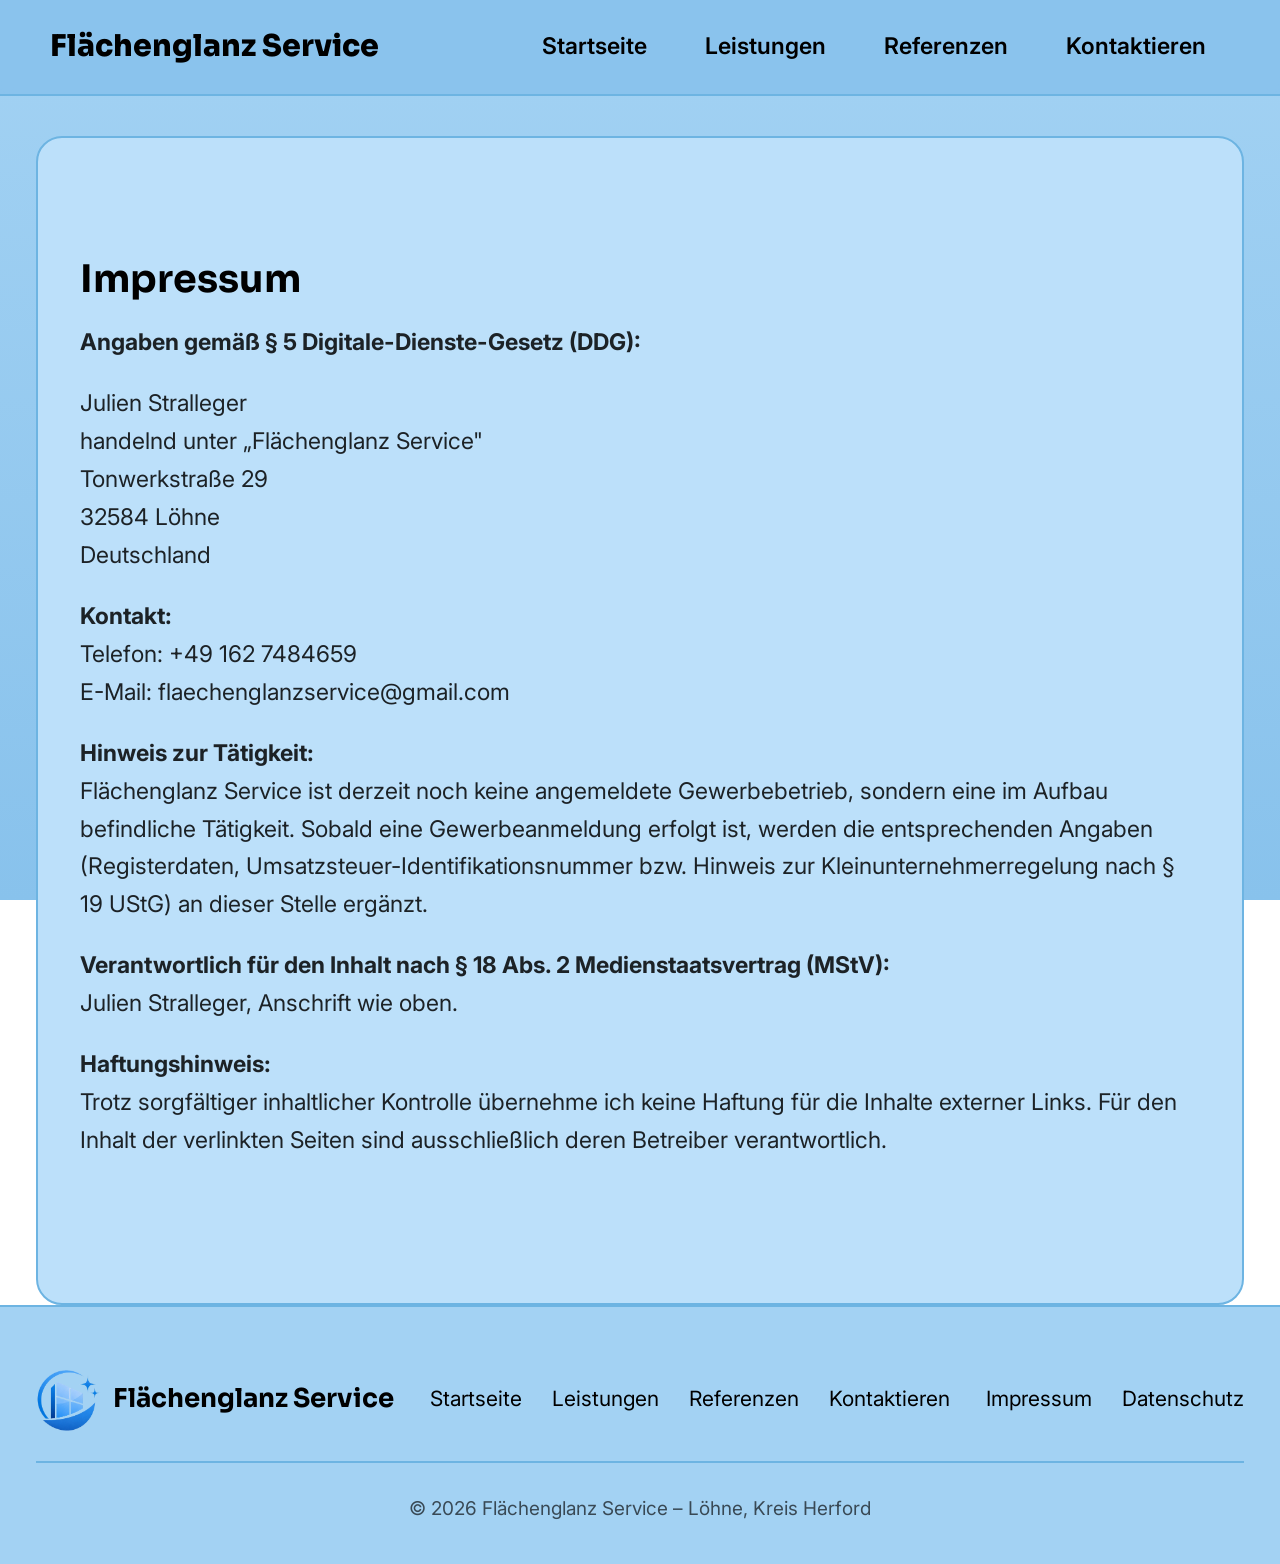
==== commit da498dd6: "Update impressum-datenschutz.html" ====
--- a/impressum-datenschutz.html
+++ b/impressum-datenschutz.html
@@ -109,36 +109,39 @@
         <h1>Datenschutzerklärung</h1>
 
         <h2>1. Verantwortlicher</h2>
-        <p>Verantwortlicher für die Datenverarbeitung auf dieser Website im Sinne der DSGVO ist:<br>
-        Julien Stralleger, handelnd unter „Flächenglanz Service", Tonwerkstraße 29, 32584 Löhne, E-Mail: flaechenglanzservice@gmail.com, Telefon: +49 162 7484659.</p>
+<p>Verantwortlicher für die Datenverarbeitung auf dieser Website im Sinne der DSGVO ist:<br>
+Julien Stralleger, handelnd unter „Flächenglanz Service", Tonwerkstraße 29, 32584 Löhne, E-Mail: flaechenglanzservice@gmail.com, Telefon: +49 162 7484659.</p>
 
-        <h2>2. Allgemeines zur Datenverarbeitung</h2>
-        <p>Die Nutzung dieser Website ist in der Regel ohne Angabe personenbezogener Daten möglich. Soweit auf dieser Seite personenbezogene Daten (z. B. Name, Anschrift, E-Mail-Adresse) erhoben werden, erfolgt dies, soweit möglich, stets auf freiwilliger Basis, etwa wenn Sie das Kontaktformular nutzen.</p>
+<h2>2. Allgemeines zur Datenverarbeitung</h2>
+<p>Die Nutzung dieser Website ist in der Regel ohne Angabe personenbezogener Daten möglich. Soweit auf dieser Seite personenbezogene Daten (z. B. Name, Anschrift, E-Mail-Adresse) erhoben werden, erfolgt dies, soweit möglich, stets auf freiwilliger Basis, etwa wenn Sie das Kontaktformular nutzen.</p>
 
-        <h2>3. Hosting und Server-Logfiles</h2>
-        <p>Diese Website wird bei einem externen Hosting-Anbieter (Webspace-Provider) gehostet. Beim Aufruf der Website erfasst der Hosting-Anbieter automatisch technische Zugriffsdaten in sogenannten Server-Logfiles, die Ihr Browser übermittelt. Dazu gehören z. B. IP-Adresse, Datum und Uhrzeit der Anfrage, Browsertyp und Betriebssystem. Diese Daten werden ausschließlich zur Gewährleistung eines störungsfreien Betriebs sowie zur Sicherheit der Website verarbeitet (Rechtsgrundlage: Art. 6 Abs. 1 lit. f DSGVO, berechtigtes Interesse an sicherem Betrieb) und nicht mit anderen Datenquellen zusammengeführt.</p>
+<h2>3. Hosting und Server-Logfiles</h2>
+<p>Diese Website wird bei einem externen Hosting-Anbieter (Webspace-Provider) gehostet. Beim Aufruf der Website erfasst der Hosting-Anbieter automatisch technische Zugriffsdaten in sogenannten Server-Logfiles, die Ihr Browser übermittelt. Dazu gehören z. B. IP-Adresse, Datum und Uhrzeit der Anfrage, Browsertyp und Betriebssystem. Diese Daten werden ausschließlich zur Gewährleistung eines störungsfreien Betriebs sowie zur Sicherheit der Website verarbeitet (Rechtsgrundlage: Art. 6 Abs. 1 lit. f DSGVO, berechtigtes Interesse an einem sicheren und stabilen Betrieb der Website) und nicht mit anderen Datenquellen zusammengeführt.</p>
 
-        <h2>4. Kontaktformular</h2>
-        <p>Wenn Sie mir über das Kontaktformular eine Anfrage zukommen lassen, werden Ihre Angaben aus dem Anfrageformular (Name, E-Mail-Adresse, Adresse, gewünschter Termin, berechneter Preis sowie ggf. weitere von Ihnen freiwillig gemachte Angaben) zum Zweck der Bearbeitung der Anfrage und für den Fall von Anschlussfragen bei mir gespeichert. Rechtsgrundlage ist Art. 6 Abs. 1 lit. b DSGVO (vorvertragliche Maßnahme bzw. Vertragsanbahnung).</p>
-        <p>Die technische Übermittlung des Formulars erfolgt über den Dienst <strong>Web3Forms</strong> (Web3Forms, USA). Ihre Formulardaten werden dabei an die Server dieses Anbieters übertragen und von dort per E-Mail an mich weitergeleitet. Eine Übermittlung in Drittländer (z. B. USA) kann dabei nicht ausgeschlossen werden. Weitere Informationen zum Datenschutz bei Web3Forms finden Sie auf der Website des Anbieters (web3forms.com). Die Daten werden gelöscht, sobald sie für die Erreichung des Zwecks ihrer Erhebung nicht mehr erforderlich sind, in der Regel nach abgeschlossener Bearbeitung Ihrer Anfrage, sofern keine gesetzlichen Aufbewahrungspflichten entgegenstehen.</p>
+<h2>4. Kontaktformular</h2>
+<p>Wenn Sie mir über das Kontaktformular eine Anfrage zukommen lassen, werden Ihre Angaben aus dem Anfrageformular (Name, E-Mail-Adresse, Adresse, gewünschter Termin, berechneter Preis sowie ggf. weitere von Ihnen freiwillig gemachte Angaben) zum Zweck der Bearbeitung der Anfrage und für den Fall von Anschlussfragen bei mir gespeichert. Rechtsgrundlage ist Art. 6 Abs. 1 lit. b DSGVO (vorvertragliche Maßnahmen bzw. Vertragsanbahnung).</p>
 
-        <h2>5. Umkreis-Karte (Leaflet / OpenStreetMap)</h2>
-        <p>Auf der Kontaktseite binde ich eine interaktive Karte auf Basis der quelloffenen Software <strong>Leaflet</strong> mit Kartenmaterial von <strong>OpenStreetMap</strong>-Mitwirkenden ein, um Ihnen meinen Einsatzradius zu zeigen. Sobald Sie die entsprechende Seite aufrufen, werden Kartenkacheln von externen Servern nachgeladen, wodurch Ihre IP-Adresse an die jeweiligen Anbieter übertragen werden kann. Nutzen Sie die integrierte Adresssuche (Geocoding), wird Ihre Sucheingabe zur Umwandlung in Koordinaten an einen externen Geokodierungsdienst übermittelt. Rechtsgrundlage ist Art. 6 Abs. 1 lit. f DSGVO (berechtigtes Interesse an einer nutzerfreundlichen, anschaulichen Standortdarstellung). Es werden hierbei keine Adresseingaben von mir dauerhaft gespeichert.</p>
+<p>Die technische Übermittlung des Formulars erfolgt über den Dienst <strong>Web3Forms</strong> (Web3Forms, USA). Die von Ihnen eingegebenen Formulardaten werden an die Server dieses Dienstes übertragen und von dort per E-Mail an mich weitergeleitet. Dabei kann eine Übermittlung personenbezogener Daten in ein Drittland (z. B. die USA) erfolgen. Web3Forms verarbeitet die Daten ausschließlich zur Bereitstellung und technischen Abwicklung des Kontaktformulars. Weitere Informationen finden Sie in der Datenschutzerklärung des Anbieters. Die Daten werden gelöscht, sobald sie für die Bearbeitung Ihrer Anfrage nicht mehr erforderlich sind, sofern keine gesetzlichen Aufbewahrungspflichten entgegenstehen.</p>
 
-        <h2>6. Google Fonts</h2>
-        <p>Diese Website nutzt zur einheitlichen Darstellung von Schriftarten „Google Fonts", einen Dienst der Google Ireland Limited. Beim Aufruf der Seite werden die benötigten Schriftarten von Servern des Anbieters geladen, wodurch eine Verbindung zu dessen Servern hergestellt und dabei technisch auch Ihre IP-Adresse übermittelt werden kann. Rechtsgrundlage ist Art. 6 Abs. 1 lit. f DSGVO (berechtigtes Interesse an einer technisch einwandfreien und optisch ansprechenden Darstellung).</p>
+<h2>5. Umkreis-Karte (Leaflet / OpenStreetMap)</h2>
+<p>Auf der Kontaktseite binde ich eine interaktive Karte auf Basis der quelloffenen Software <strong>Leaflet</strong> mit Kartenmaterial von <strong>OpenStreetMap</strong>-Mitwirkenden ein, um Ihnen meinen Einsatzradius zu zeigen. Beim Aufruf der entsprechenden Seite werden Kartenkacheln von externen Servern geladen. Dabei wird Ihre IP-Adresse an die jeweiligen Anbieter übertragen. Nutzen Sie die integrierte Adresssuche (Geocoding), wird Ihre Sucheingabe zur Umwandlung in Koordinaten an einen externen Geokodierungsdienst übermittelt. Rechtsgrundlage ist Art. 6 Abs. 1 lit. f DSGVO (berechtigtes Interesse an einer nutzerfreundlichen und anschaulichen Darstellung meines Einsatzgebietes). Es werden von mir keine Adresseingaben dauerhaft gespeichert.</p>
 
-        <h2>7. Google Bewertungen</h2>
-        <p>Ich verlinke auf dieser Website auf mein Google-Unternehmensprofil bzw. meine Google-Bewertungsseite. Beim Klick auf diesen Link verlassen Sie meine Website; es gilt dann die Datenschutzerklärung von Google. Es findet durch den bloßen Link keine Datenübertragung an Google statt.</p>
+<h2>6. Google Fonts</h2>
+<p>Diese Website nutzt zur einheitlichen Darstellung von Schriftarten „Google Fonts", einen Dienst der Google Ireland Limited. Beim Aufruf der Website werden die benötigten Schriftarten von Servern von Google geladen. Hierdurch wird eine Verbindung zu den Servern von Google hergestellt, wobei technisch bedingt insbesondere Ihre IP-Adresse an Google übermittelt werden kann. Rechtsgrundlage ist Art. 6 Abs. 1 lit. f DSGVO (berechtigtes Interesse an einer einheitlichen und ansprechenden Darstellung der Website).</p>
 
-        <h2>8. Keine Cookies durch mich</h2>
-        <p>Diese Website selbst setzt keine eigenen Tracking- oder Marketing-Cookies. Eingebundene externe Dienste (siehe oben) können aus technischen Gründen eigene Cookies oder vergleichbare Technologien verwenden; hierauf habe ich keinen Einfluss.</p>
+<h2>7. Externe Links (Google, Instagram und TikTok)</h2>
+<p>Auf dieser Website befinden sich Links zu meinem Google-Unternehmensprofil bzw. meiner Google-Bewertungsseite sowie zu meinen Profilen bei Instagram und TikTok. Es handelt sich hierbei ausschließlich um normale externe Verlinkungen. Erst wenn Sie einen dieser Links anklicken, werden Sie auf die jeweilige Plattform weitergeleitet. Ab diesem Zeitpunkt erfolgt die Verarbeitung personenbezogener Daten ausschließlich durch den jeweiligen Anbieter nach dessen eigenen Datenschutzbestimmungen. Durch den bloßen Besuch meiner Website werden keine personenbezogenen Daten an Google, Instagram oder TikTok übertragen.</p>
 
-        <h2>9. Ihre Rechte als betroffene Person</h2>
-        <p>Sie haben jederzeit das Recht auf Auskunft (Art. 15 DSGVO), Berichtigung (Art. 16 DSGVO), Löschung (Art. 17 DSGVO), Einschränkung der Verarbeitung (Art. 18 DSGVO), Datenübertragbarkeit (Art. 20 DSGVO) sowie Widerspruch gegen die Verarbeitung (Art. 21 DSGVO) bezüglich Ihrer bei mir gespeicherten personenbezogenen Daten. Wenden Sie sich hierzu gerne an die oben genannte Kontaktadresse. Zudem steht Ihnen ein Beschwerderecht bei einer Datenschutz-Aufsichtsbehörde zu, für Nordrhein-Westfalen ist dies die Landesbeauftragte für Datenschutz und Informationsfreiheit Nordrhein-Westfalen.</p>
+<h2>8. Cookies</h2>
+<p>Diese Website selbst verwendet keine eigenen Tracking- oder Marketing-Cookies. Eingebundene externe Dienste (z. B. Google Fonts, OpenStreetMap oder Web3Forms) können aus technischen Gründen eigene Cookies oder vergleichbare Technologien einsetzen. Auf Art und Umfang dieser Datenverarbeitung habe ich keinen Einfluss. Informationen hierzu finden Sie in den jeweiligen Datenschutzerklärungen der entsprechenden Anbieter.</p>
 
-        <h2>10. Aktualität dieser Erklärung</h2>
-        <p>Diese Datenschutzerklärung wird bei Änderungen meines Angebots (z. B. neuen eingebundenen Diensten wie Social-Media-Kanälen oder Analyse-Tools) entsprechend angepasst. Stand: Juli 2026.</p>
+<h2>9. Ihre Rechte als betroffene Person</h2>
+<p>Sie haben jederzeit das Recht auf Auskunft (Art. 15 DSGVO), Berichtigung (Art. 16 DSGVO), Löschung (Art. 17 DSGVO), Einschränkung der Verarbeitung (Art. 18 DSGVO), Datenübertragbarkeit (Art. 20 DSGVO) sowie Widerspruch gegen die Verarbeitung (Art. 21 DSGVO) bezüglich Ihrer bei mir gespeicherten personenbezogenen Daten. Wenden Sie sich hierzu gerne an die oben genannte Kontaktadresse oder nutzen Sie die im Impressum angegebenen Kontaktdaten. Zudem steht Ihnen ein Beschwerderecht bei einer Datenschutz-Aufsichtsbehörde zu. Zuständige Aufsichtsbehörde für Nordrhein-Westfalen ist die Landesbeauftragte für Datenschutz und Informationsfreiheit Nordrhein-Westfalen.</p>
+
+<h2>10. Aktualität dieser Erklärung</h2>
+<p>Diese Datenschutzerklärung wird bei Änderungen meines Angebots (z. B. neuen eingebundenen Diensten oder weiteren externen Verlinkungen) entsprechend angepasst.</p>
+
+<p><strong>Stand: August 2026</strong></p>
       </div>
     </div>
   </div>
--- a/style.css
+++ b/style.css
@@ -63,11 +63,11 @@
 
 /* Specific styling for internal subpage headings to be only minimally larger than text */
 .web-page:not(#page-startseite) h1 {
-  font-size: 1.4rem;
+  font-size: 1.9rem;
   font-weight: 700;
 }
 .web-page:not(#page-startseite) h2 {
-  font-size: 1.3rem;
+  font-size: 1.6rem;
   font-weight: 700;
 }
 
@@ -99,6 +99,7 @@
 
 .container{ max-width:var(--max-w); margin:0 auto; padding:0 50px; }
 @media (max-width:600px){ .container{ padding:0 24px; } }
+@media (max-width:600px){ .ba-slider{ max-width:100%; flex-basis:100%; } }
 section{ position:relative; }
 .section-pad{ padding:150px 0; }
 @media (max-width:720px){ .section-pad{ padding:90px 0; } }
@@ -144,7 +145,7 @@
 
 .nav-toggle{ display:none; background:none; border:none; color:var(--ink); font-size:1.8rem; cursor:pointer; }
 @media (max-width:960px){
-  .nav-links{ position:absolute; top:100%; left:0; right:0; flex-direction:column; background:var(--c-950); padding:16px; display:none; gap:4px; border-bottom:2px solid var(--c-700); }
+  .nav-links{ position:absolute; top:100%; left:0; right:0; flex-direction:column; background:var(--c-950); padding:16px; display:none; gap:10px; border-bottom:2px solid var(--c-700); }
   .nav-links.open{ display:flex; }
   .nav-toggle{ display:block; }
 }
@@ -199,6 +200,15 @@
 /* Startseite: Titel-Bereich bekommt die normale Standard-Blaufarbe der Website (wie Header/Body) */
 #page-startseite .hero{
   background:linear-gradient(180deg, var(--c-950) 0%, var(--c-900) 100%);
+  padding:150px 0 70px;
+}
+
+/* Startseite: Abstand zwischen Titel-, Warum-mich- und Über-mich-Bereich verkleinern (aber nicht komplett entfernen) */
+#page-startseite .why-section.section-pad,
+#page-startseite .about-section.section-pad{ padding:70px 0; }
+@media (max-width:720px){
+  #page-startseite .why-section.section-pad,
+  #page-startseite .about-section.section-pad{ padding:45px 0; }
 }
 .hero-grid {
   display: grid;
@@ -211,6 +221,7 @@
     grid-template-columns: 1fr;
     gap: 40px;
   }
+  .hero-photo-wrap{ order:-1; }
 }
 
 #page-startseite .hero h1{ color:var(--ink); font-size:clamp(3.2rem, 5.5vw, 5.2rem); font-weight:800; margin-bottom:.4em; }
@@ -316,7 +327,7 @@
   .about-grid{ gap:24px; }
 }
 #page-startseite .about-section h2{ font-size:2.4rem; color:var(--ink); }
-.about-section p{ color:var(--ink-soft); font-size:1.3rem; }
+.about-section p{ color:var(--ink-soft); font-size:1.1rem; }
 
 /* ---------- CTA Band ---------- */
 .cta-band{ background:linear-gradient(135deg, var(--c-950) 0%, var(--c-900) 60%, var(--c-950) 100%); color:var(--ink); text-align:center; padding:100px 0; border-top:2px solid var(--c-700); position:relative; z-index:1; }
@@ -414,8 +425,9 @@
 .faq-item .faq-body p{ color:var(--ink-soft); margin:0; }
 
 /* ---------- Referenzen ---------- */
-.ba-slider-grid{ display:grid; grid-template-columns:repeat(auto-fit, minmax(280px, 1fr)); gap:36px; margin:40px 0 0; }
+.ba-slider-grid{ display:flex; flex-wrap:wrap; justify-content:center; gap:36px; margin:40px 0 0; }
 .ba-slider{
+  flex:0 1 calc(33.333% - 24px); max-width:calc(33.333% - 24px); min-width:260px;
   position:relative; border-radius:var(--radius-lg); overflow:hidden;
   box-shadow:var(--shadow-card); border:2px solid var(--c-700); background:var(--c-800);
   user-select:none; -webkit-user-select:none;
@@ -517,8 +529,8 @@
   .social-card .btn,
   .clean-card .btn,
   .ba-slider-grid .btn{ padding:18px 28px; font-size:1.05rem; }
-  .social-proof-grid,
-  .ba-slider-grid{ grid-template-columns:repeat(auto-fit, minmax(240px, 1fr)); }
+  .social-proof-grid{ grid-template-columns:repeat(auto-fit, minmax(240px, 1fr)); }
+  .ba-slider{ max-width:calc(50% - 18px); }
 }
 /* Ab hier eigene Regel NUR für größere Tablets (iPad Pro 11"/12.9" quer usw.),
    damit sie sich nicht mit der bestehenden Einspalten-Regel bei max-width:900px beißt
@@ -541,44 +553,6 @@
 @media (max-width:720px){
   .about-grid{ grid-template-columns: 1fr; }
   .clean-grid{ grid-template-columns: 1fr; gap: 24px; }
-}
-
-/* ---------- Scroll-Reveal-Animation: Wisch-Effekt von links nach rechts (alle Hauptseiten) ---------- */
-/* Der Kasten (clip) bleibt gerade/rechteckig; der 40px-Puffer sorgt dafür,
-   dass leicht gekippte Fotos samt Rahmen/Schatten (z.B. .why-photo img,
-   .about-grid img mit rotate()) beim Wischen nicht an den Ecken abgeschnitten
-   werden und dadurch "gebuggt" aussehen. */
-.reveal{
-  opacity:0;
-  clip-path: inset(-40px 100% -40px -40px);
-  -webkit-clip-path: inset(-40px 100% -40px -40px);
-  transform:translateX(-30px);
-  transition: clip-path .9s cubic-bezier(.25,.75,.35,1),
-              -webkit-clip-path .9s cubic-bezier(.25,.75,.35,1),
-              transform .9s cubic-bezier(.25,.75,.35,1),
-              opacity .4s ease;
-}
-.reveal.is-visible{
-  opacity:1;
-  clip-path: inset(-40px -40px -40px -40px);
-  -webkit-clip-path: inset(-40px -40px -40px -40px);
-  transform:translateX(0);
-}
-.reveal.reveal-delay{
-  transition-delay:.18s;
-}
-
-/* Auf Handys (<=720px, gleicher Breakpoint wie oben für "Handys") wird der
-   Wisch-Scroll-Effekt deaktiviert: Inhalte sind sofort normal sichtbar,
-   ohne Animation. Tablets/iPads und Desktop/PC bleiben unverändert. */
-@media (max-width:720px){
-  .reveal{
-    opacity:1 !important;
-    clip-path:none !important;
-    -webkit-clip-path:none !important;
-    transform:none !important;
-    transition:none !important;
-  }
 }
 
 /* ---------- Rechtstexte ---------- */
@@ -608,24 +582,35 @@
 .pk-embed .window-item{ border:2px solid var(--c-700); border-radius:12px; padding:22px; margin-bottom:18px; background:var(--c-900); color:var(--ink); }
 .pk-embed .window-item:last-child{ margin-bottom:0; }
 .pk-embed .window-title{ display:flex; align-items:center; gap:12px; margin-bottom:8px; }
-.pk-embed .window-icon{ width:34px; height:34px; border-radius:9px; background:var(--c-400); display:flex; align-items:center; justify-content:center; flex-shrink:0; }
+.pk-embed .window-icon{ width:34px; height:34px; border-radius:99px; background:var(--c-400); display:flex; align-items:center; justify-content:center; flex-shrink:0; }
 .pk-embed .window-icon svg{ width:20px; height:20px; stroke:#fff; }
 .pk-embed .window-title strong{ font-size:1.05rem; color:var(--ink); font-weight:800; font-family:var(--font-display); }
 .pk-embed .window-desc{ font-size:.9rem; color:var(--ink-soft); margin:0 0 8px 46px; font-weight:600; }
 .pk-embed .window-price{ font-size:.92rem; color:var(--ink); font-weight:800; margin:0 0 16px 46px; }
-.pk-embed .window-controls{ display:flex; flex-wrap:wrap; gap:18px; margin-left:46px; align-items:flex-end; }
-.pk-embed .field-group{ display:flex; flex-direction:column; gap:6px; color:var(--ink); }
-.pk-embed .field-group label.field-label{ font-size:12px; font-weight:800; color:var(--ink); text-transform:uppercase; letter-spacing:.04em; }
+.pk-embed .window-controls{ display:flex; flex-wrap:wrap; gap:18px; margin-left:46px; align-items:center; }
+.pk-embed .window-controls .field-group{ width:100%; }
+.pk-embed .field-group{ display:flex; flex-direction:row; align-items:center; justify-content:space-between; gap:12px; color:var(--ink); }
+.pk-embed .field-group label.field-label{ font-size:12px; font-weight:800; color:var(--ink); text-transform:uppercase; letter-spacing:.04em; white-space:nowrap; }
+.pk-embed .field-input-wrap{ display:flex; flex-direction:row; align-items:center; gap:8px; }
 .pk-embed input[type="number"], .pk-embed select{ width:100%; padding:10px 14px; border:2px solid var(--c-700); border-radius:10px; font-size:16px; font-weight:700; color:var(--ink); background:var(--c-800); font-family:var(--font-body); }
 .pk-embed input[type="number"]{ width:100px; }
 .pk-embed input:focus, .pk-embed select:focus{ outline:none; border-color:var(--c-400); box-shadow:0 0 0 4px rgba(30,114,175,0.2); }
+.pk-embed .surcharge-heading{ font-size:1rem; font-weight:800; color:var(--ink); margin:20px 0 10px; text-transform:uppercase; letter-spacing:.04em; }
+.pk-embed .surcharge-overview{ display:grid; grid-template-columns:repeat(3, 1fr); gap:12px; margin-bottom:20px; }
+.pk-embed .surcharge-overview:last-child{ margin-bottom:0; }
+.pk-embed .surcharge-overview-single{ grid-template-columns:minmax(0,220px); }
+.pk-embed .surcharge-box{ display:flex; flex-direction:column; align-items:center; justify-content:center; gap:6px; text-align:center; background:var(--c-900); border:2px solid var(--c-700); border-radius:10px; padding:16px 10px; }
+.pk-embed .surcharge-name{ font-size:.85rem; font-weight:800; color:var(--ink); }
+.pk-embed .surcharge-percent{ font-size:1.15rem; font-weight:800; color:var(--ink); }
+@media (max-width:580px){ .pk-embed .surcharge-overview{ grid-template-columns:1fr; } }
 .pk-embed .extras-box{ margin-top:20px; margin-left:46px; padding:18px 20px; background:var(--c-800); border:2px dashed var(--c-700); border-radius:10px; }
 .pk-embed .extras-title{ font-size:12px; font-weight:800; color:var(--ink); text-transform:uppercase; letter-spacing:.04em; margin-bottom:14px; }
 .pk-embed .extras-grid{ display:flex; flex-direction:column; gap:16px; }
 .pk-embed .extra-row{ display:flex; align-items:center; justify-content:space-between; flex-wrap:wrap; gap:12px; border-bottom:1px solid rgba(0,0,0,0.1); padding-bottom:12px; }
 .pk-embed .extra-row:last-child{ border-bottom:none; padding-bottom:0; }
-.pk-embed .extra-info{ display:flex; flex-direction:column; gap:4px; }
+.pk-embed .extra-info{ display:flex; flex-direction:row; align-items:center; gap:10px; flex-wrap:wrap; }
 .pk-embed .extra-label-text{ font-size:.9rem; font-weight:700; color:var(--ink); }
+.pk-embed .extra-amount-box{ font-size:.85rem; font-weight:800; color:var(--ink); background:var(--c-800); border:2px solid var(--c-700); border-radius:8px; padding:2px 10px; white-space:nowrap; }
 .pk-embed .extra-badge{ font-size:11px; font-weight:800; color:var(--ink); background:var(--c-900); padding:2px 6px; border-radius:4px; width:fit-content; }
 .pk-embed .extra-counter-wrap{ display:flex; align-items:center; gap:10px; }
 .pk-embed .extra-input-label{ font-size:13px; font-weight:700; color:var(--ink); }
@@ -638,86 +623,210 @@
 .pk-embed .pk-calc-button:hover{ background:var(--c-500); transform:translateY(-3px) scale(1.01); }
 .pk-embed .result-card{ display:none; background:var(--c-900); color:var(--ink); border-radius:var(--radius-lg); padding:28px; box-shadow:var(--shadow-soft); border:3px solid var(--c-400); margin-top:26px; }
 .pk-embed .result-card.visible{ display:block; }
-.pk-embed .result-card h4{ margin:0 0 6px; font-size:13px; text-transform:uppercase; letter-spacing:.1em; color:var(--ink); font-weight:800; font-family:var(--font-display); }
-.pk-embed .result-total{ font-size:2.4rem; font-weight:800; margin:6px 0 18px; color:var(--ink); font-family:var(--font-display); }
-.pk-embed .result-breakdown{ border-top:2px solid var(--c-700); padding-top:16px; display:flex; flex-direction:column; gap:10px; }
-.pk-embed .result-row{ display:flex; justify-content:space-between; font-size:.92rem; color:var(--ink); font-weight:700; }
-.pk-embed .result-row span:last-child{ font-weight:900; }
-.pk-embed .result-empty{ font-size:.92rem; color:var(--ink); margin-top:8px; font-weight:700; }
-.pk-embed .pk-required-hint{ display:none; color:#b42318; font-weight:700; font-size:.9rem; margin-top:10px; }
-.pk-embed .pk-required-hint.visible{ display:block; }
-@media (max-width:580px){ .pk-embed .window-desc, .pk-embed .window-price, .pk-embed .window-controls, .pk-embed .extras-box{ margin-left:0; } }
-
-/* ---------- Status-Button Preisrechner im Kontaktformular ---------- */
-.pk-status-btn{
-  display:flex; align-items:center; gap:18px; width:100%; text-align:left;
-  background:var(--c-800); border:2px solid var(--c-700); border-radius:14px;
-  padding:18px 20px; cursor:pointer; font-family:var(--font-body);
-  transition:transform .18s ease, box-shadow .18s ease, border-color .18s ease, background .18s ease;
-}
-.pk-status-btn:hover{ transform:translateY(-2px); box-shadow:var(--shadow-card); border-color:var(--c-400); }
-.pk-status-btn.done{ border-color:#1a7f37; background:#eaf7ee; }
-.pk-status-btn.pending{ border-color:#b42318; background:#fdecec; }
-.pk-status-icon{
-  width:44px; height:44px; border-radius:50%; flex-shrink:0;
-  display:flex; align-items:center; justify-content:center;
-  font-weight:900; font-size:22px; font-family:var(--font-display); color:#fff;
-  background:#b42318;
-}
-.pk-status-btn.done .pk-status-icon{ background:#1a7f37; }
-.pk-status-text{ display:flex; flex-direction:column; gap:2px; flex:1; min-width:0; }
-.pk-status-text strong{ font-size:1.05rem; color:var(--ink); font-family:var(--font-display); font-weight:800; }
-.pk-status-text span{ font-size:.9rem; color:var(--ink-soft); font-weight:600; }
-.pk-status-arrow{ font-size:32px; color:var(--ink-soft); font-weight:700; line-height:1; }
-.pk-required-hint{ display:none; color:#b42318; font-weight:700; font-size:.9rem; margin-top:10px; }
-.pk-required-hint.visible{ display:block; }
-
-/* ---------- Übernehmen-Button (Standalone-Preisrechner) ---------- */
-.pk-embed .pk-to-form-btn{
-  display:none; width:100%; margin-top:18px; padding:18px;
-  background:#1a7f37; color:#fff; border:2px solid transparent; border-radius:999px;
-  font-size:1.1rem; font-weight:800; font-family:var(--font-display); cursor:pointer;
-  box-shadow:0 12px 26px -10px rgba(26,127,55,.5);
-  transition:transform .18s ease, box-shadow .18s ease, background .18s ease;
-}
-.pk-embed .pk-to-form-btn.visible{ display:block; }
-.pk-embed .pk-to-form-btn:hover{ background:#166a2d; transform:translateY(-3px) scale(1.01); }
-
-/* ---------- Google-Bewertungskarte (langgezogen, volle Breite) ---------- */
-.social-card-wide{
-  display:flex;
-  align-items:stretch;
-  text-align:left;
-}
-.social-card-wide .social-banner{
-  width:340px;
-  min-width:340px;
-  height:auto;
-}
-.social-card-wide .social-banner img{
-  width:100%;
-  height:100%;
-  object-fit:cover;
-}
-.social-card-wide .social-body{
-  display:flex;
-  flex-direction:column;
-  justify-content:center;
-  gap:6px;
-}
-@media (max-width:720px){
-  .social-card-wide{ flex-direction:column; }
-  .social-card-wide .social-banner{ width:100%; min-width:0; height:200px; }
-}
-
-/* Startseite: "Warum mich wählen" & "Über mich"-Bilder wirken im iPad-Bereich (721-1366px) zu klein,
-   da dort weiterhin die 2-spaltige PC-Aufteilung mit 80px-Gap genutzt wird. Auf Tablets stattdessen
-   wie auf dem Handy einspaltig darstellen, damit die Bilder groß und klar zu sehen sind. */
-@media (min-width:721px) and (max-width:1366px){
-  .why-grid{ grid-template-columns:1fr; gap:40px; }
-  .why-photo img{ transform:none; max-width:520px; margin:0 auto; }
-  .why-photo img:hover{ transform:scale(1.02); }
-  .about-grid{ grid-template-columns:1fr; gap:40px; }
-  .about-grid img{ transform:none; max-width:520px; margin:0 auto; display:block; }
-  .about-grid img:hover{ transform:scale(1.02); }
-}
+.pk-embed .result-card h4{ margin:0 0 6px; font-size:13px; text-transform:uppercase; letter-spacing:.06em; color:var(--ink); font-family:var(--font-display); font-weight:800; }
+
+/* ---------- Allgemeiner Hover-Effekt (Scale-Up) ---------- */
+/* Macht Karten & interaktive Elemente leicht größer beim Drüberfahren, ohne Layout oder Farben zu verändern */
+.clean-card,
+.glass-card,
+.pricecalc-card,
+.social-card,
+.faq-item,
+.ba-slider,
+.hours-box,
+.map-frame,
+.check-list li,
+.hero-badge,
+.hero-photo,
+.why-photo img,
+.about-grid img {
+  transition: transform 0.25s ease, box-shadow 0.25s ease !important;
+}
+
+.clean-card:hover,
+.glass-card:hover,
+.pricecalc-card:hover,
+.social-card:hover,
+.faq-item:hover,
+.ba-slider:hover,
+.hours-box:hover,
+.map-frame:hover,
+.check-list li:hover,
+.hero-badge:hover {
+  transform: scale(1.025) !important;
+  box-shadow: 0 18px 40px -10px rgba(12, 45, 70, 0.35) !important;
+}
+
+/* Bild-Hover für rotierte/spezielle Bilder */
+.hero-photo:hover {
+  transform: rotate(2.5deg) scale(1.03) !important;
+}
+
+.why-photo img:hover {
+  transform: rotate(-2deg) scale(1.03) !important;
+}
+
+.about-grid img:hover {
+  transform: rotate(2deg) scale(1.03) !important;
+}
+
+
+/* ==========================================================================
+   SPEZIELLE ANPASSUNG FÜR IPAD / TABLET
+   PC- und Smartphone-Ansichten bleiben zu 100% unverändert!
+   ========================================================================== */
+@media screen and (max-width: 1199px) and (min-width: 768px) {
+
+  /* 1. STARTSEITE: Bild erzwingen DARAUBER zu stehen (column-reverse dreht Bild nach oben) */
+  .why-grid, 
+  .about-grid {
+    display: flex !important;
+    flex-direction: column-reverse !important; /* Dreht Bild nach OGEN und Text nach UNTEN */
+    align-items: center !important;
+  }
+
+  /* Bilder ("Warum mich wählen" & "Über mich") */
+  .why-photo, 
+  .about-photo {
+    width: 100% !important;
+    max-width: 650px !important;
+    margin-bottom: 24px !important;
+  }
+
+  .why-photo img, 
+  .about-photo img {
+    width: 100% !important;
+    height: auto !important;
+    display: block !important;
+  }
+
+  /* Texte unter den Bildern */
+  .why-content, 
+  .about-text {
+    width: 100% !important;
+  }
+
+
+  /* 2. REFERENZEN: Karten-Bilder füllen Box oben voll aus & minimaler Abstand zum Text */
+  .social-card {
+    padding: 0 !important;
+    overflow: hidden !important;
+  }
+
+  .social-card .social-photo {
+    width: 100% !important;
+    margin-bottom: 0 !important;
+  }
+
+  .social-card .social-photo img {
+    width: 100% !important;
+    height: auto !important;
+    display: block !important;
+  }
+
+  .social-card .social-body {
+    padding: 16px 20px 20px 20px !important;
+  }
+
+  .social-card h3 {
+    margin-top: 0 !important;
+    margin-bottom: 6px !important;
+  }
+
+  .social-card p {
+    margin-bottom: 12px !important;
+  }
+}
+
+
+/* ==========================================================================
+   Mobil-Optimierung für das Kontaktformular (< 900px)
+   ========================================================================== */
+@media (max-width: 900px) {
+  /* Zwingt Formular und Infoboxen untereinander */
+  .contact-layout {
+    display: flex !important;
+    flex-direction: column !important;
+    gap: 30px !important;
+  }
+
+  /* Formular-Karte nutzt volle Breite und erhält passende Innenabstände */
+  .contact-card {
+    padding: 24px 18px !important;
+    width: 100% !important;
+  }
+
+  /* Verhindert, dass Buttons oder Inputs den Bildschirmlauf sprengen */
+  .contact-layout > div {
+    width: 100% !important;
+  }
+
+  /* Anpassung des Preisrechner-Buttons im Formular für Smartphones */
+  #pk-status-btn {
+    padding: 10px 12px !important;
+  }
+  
+  #pk-status-title {
+    font-size: 0.85rem !important;
+  }
+  
+  #pk-status-sub {
+    font-size: 0.75rem !important;
+  }
+}
+
+
+
+
+
+/* ══════════════════════════════════════════════════════════════════ */
+/* ⭐ PRÄZISER HOVER-EFFEKT (NUR EINZELNE KARTEN & BILDER)            */
+/* ══════════════════════════════════════════════════════════════════ */
+
+/* 1. Weicher Übergang für Karten, Kacheln und Bilder */
+.clean-card, 
+.clean-card-leistungen, 
+.glass-card, 
+.pricecalc-card,
+.social-card, 
+.contact-card, 
+.ba-card, 
+.faq-item,
+.hours-box,
+.map-frame,
+.ba-slider,
+.why-card,
+.about-card,
+img {
+  transition: transform 0.3s cubic-bezier(0.25, 0.8, 0.25, 1), box-shadow 0.3s ease !important;
+}
+
+/* 2. Vergrößerung beim Hovern (inkl. .reveal.is-visible für JavaScript-Kompatibilität) */
+.clean-card:hover, 
+.clean-card-leistungen:hover, 
+.glass-card:hover, 
+.pricecalc-card:hover,
+.social-card:hover, 
+.contact-card:hover, 
+.ba-card:hover, 
+.faq-item:hover,
+.hours-box:hover,
+.map-frame:hover,
+.ba-slider:hover,
+.why-card:hover,
+.about-card:hover,
+img:hover,
+.reveal.is-visible.clean-card:hover,
+.reveal.is-visible.clean-card-leistungen:hover,
+.reveal.is-visible.glass-card:hover,
+.reveal.is-visible.pricecalc-card:hover,
+.reveal.is-visible.social-card:hover,
+.reveal.is-visible.contact-card:hover,
+.reveal.is-visible.ba-card:hover,
+.reveal.is-visible.faq-item:hover,
+.reveal.is-visible.hours-box:hover,
+.reveal.is-visible.map-frame:hover,
+.reveal.is-visible.ba-slider:hover {
+  transform: translateY(-4px) scale(1.025) !important;
+  box-shadow: 0 12px 28px rgba(0, 0, 0, 0.12) !important;
+}
